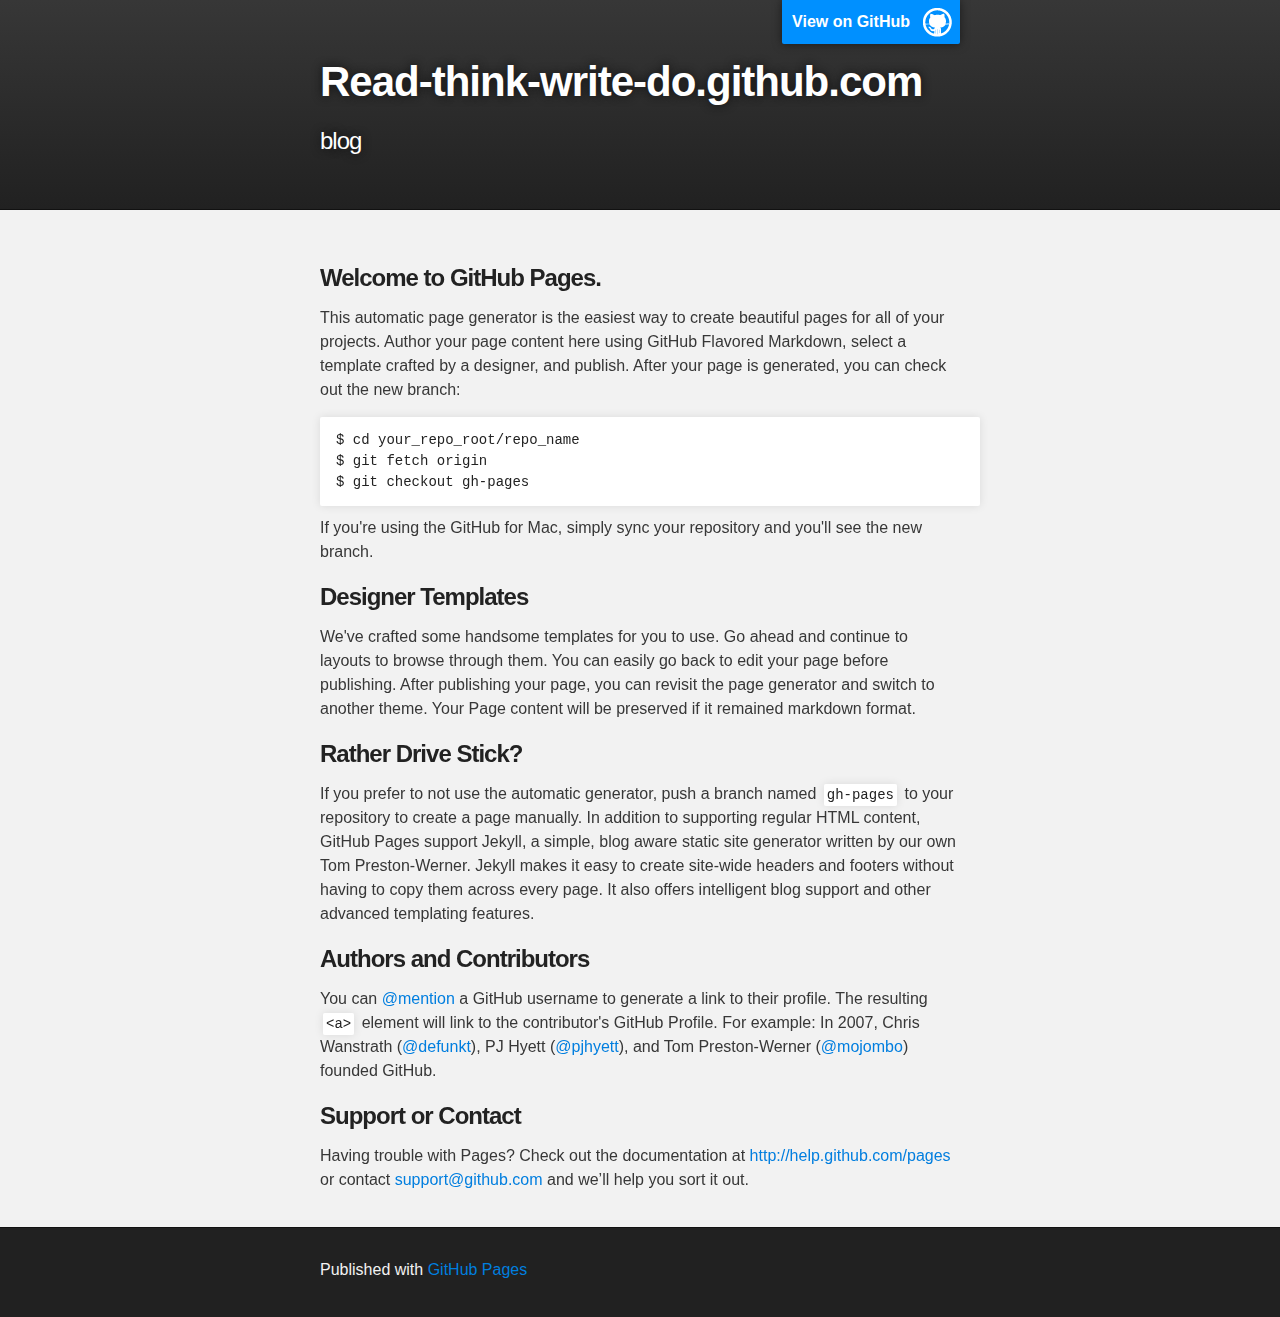
==== index.html @ 7142e806 "Replace master branch with page content via GitHub" ====
<!DOCTYPE html>
<html>

  <head>
    <meta charset='utf-8' />
    <meta http-equiv="X-UA-Compatible" content="chrome=1" />
    <meta name="description" content="Read-think-write-do.github.com : blog" />

    <link rel="stylesheet" type="text/css" media="screen" href="stylesheets/stylesheet.css">

    <title>Read-think-write-do.github.com</title>
  </head>

  <body>

    <!-- HEADER -->
    <div id="header_wrap" class="outer">
        <header class="inner">
          <a id="forkme_banner" href="https://github.com/read-think-write-do">View on GitHub</a>

          <h1 id="project_title">Read-think-write-do.github.com</h1>
          <h2 id="project_tagline">blog</h2>

        </header>
    </div>

    <!-- MAIN CONTENT -->
    <div id="main_content_wrap" class="outer">
      <section id="main_content" class="inner">
        <h3>Welcome to GitHub Pages.</h3>

<p>This automatic page generator is the easiest way to create beautiful pages for all of your projects. Author your page content here using GitHub Flavored Markdown, select a template crafted by a designer, and publish. After your page is generated, you can check out the new branch:</p>

<pre><code>$ cd your_repo_root/repo_name
$ git fetch origin
$ git checkout gh-pages
</code></pre>

<p>If you're using the GitHub for Mac, simply sync your repository and you'll see the new branch.</p>

<h3>Designer Templates</h3>

<p>We've crafted some handsome templates for you to use. Go ahead and continue to layouts to browse through them. You can easily go back to edit your page before publishing. After publishing your page, you can revisit the page generator and switch to another theme. Your Page content will be preserved if it remained markdown format.</p>

<h3>Rather Drive Stick?</h3>

<p>If you prefer to not use the automatic generator, push a branch named <code>gh-pages</code> to your repository to create a page manually. In addition to supporting regular HTML content, GitHub Pages support Jekyll, a simple, blog aware static site generator written by our own Tom Preston-Werner. Jekyll makes it easy to create site-wide headers and footers without having to copy them across every page. It also offers intelligent blog support and other advanced templating features.</p>

<h3>Authors and Contributors</h3>

<p>You can <a href="https://github.com/blog/821" class="user-mention">@mention</a> a GitHub username to generate a link to their profile. The resulting <code>&lt;a&gt;</code> element will link to the contributor's GitHub Profile. For example: In 2007, Chris Wanstrath (<a href="https://github.com/defunkt" class="user-mention">@defunkt</a>), PJ Hyett (<a href="https://github.com/pjhyett" class="user-mention">@pjhyett</a>), and Tom Preston-Werner (<a href="https://github.com/mojombo" class="user-mention">@mojombo</a>) founded GitHub.</p>

<h3>Support or Contact</h3>

<p>Having trouble with Pages? Check out the documentation at <a href="http://help.github.com/pages">http://help.github.com/pages</a> or contact <a href="mailto:support@github.com">support@github.com</a> and we’ll help you sort it out.</p>
      </section>
    </div>

    <!-- FOOTER  -->
    <div id="footer_wrap" class="outer">
      <footer class="inner">
        <p>Published with <a href="http://pages.github.com">GitHub Pages</a></p>
      </footer>
    </div>

    

  </body>
</html>
---- stylesheets/stylesheet.css ----
/*******************************************************************************
Slate Theme for Github Pages
by Jason Costello, @jsncostello
*******************************************************************************/

@import url(pygment_trac.css);

/*******************************************************************************
MeyerWeb Reset
*******************************************************************************/

html, body, div, span, applet, object, iframe,
h1, h2, h3, h4, h5, h6, p, blockquote, pre,
a, abbr, acronym, address, big, cite, code,
del, dfn, em, img, ins, kbd, q, s, samp,
small, strike, strong, sub, sup, tt, var,
b, u, i, center,
dl, dt, dd, ol, ul, li,
fieldset, form, label, legend,
table, caption, tbody, tfoot, thead, tr, th, td,
article, aside, canvas, details, embed,
figure, figcaption, footer, header, hgroup,
menu, nav, output, ruby, section, summary,
time, mark, audio, video {
  margin: 0;
  padding: 0;
  border: 0;
  font: inherit;
  vertical-align: baseline;
}

/* HTML5 display-role reset for older browsers */
article, aside, details, figcaption, figure,
footer, header, hgroup, menu, nav, section {
  display: block;
}

ol, ul {
  list-style: none;
}

blockquote, q {
}

table {
  border-collapse: collapse;
  border-spacing: 0;
}

a:focus {
  outline: none;
}

/*******************************************************************************
Theme Styles
*******************************************************************************/

body {
  box-sizing: border-box;
  color:#373737;
  background: #212121;
  font-size: 16px;
  font-family: 'Myriad Pro', Calibri, Helvetica, Arial, sans-serif;
  line-height: 1.5;
  -webkit-font-smoothing: antialiased;
}

h1, h2, h3, h4, h5, h6 {
  margin: 10px 0;
  font-weight: 700;
  color:#222222;
  font-family: 'Lucida Grande', 'Calibri', Helvetica, Arial, sans-serif;
  letter-spacing: -1px;
}

h1 {
  font-size: 36px;
  font-weight: 700;
}

h2 {
  padding-bottom: 10px;
  font-size: 32px;
  background: url('../images/bg_hr.png') repeat-x bottom;
}

h3 {
  font-size: 24px;
}

h4 {
  font-size: 21px;
}

h5 {
  font-size: 18px;
}

h6 {
  font-size: 16px;
}

p {
  margin: 10px 0 15px 0;
}

footer p {
  color: #f2f2f2;
}

a {
  text-decoration: none;
  color: #007edf;
  text-shadow: none;

  transition: color 0.5s ease;
  transition: text-shadow 0.5s ease;
  -webkit-transition: color 0.5s ease;
  -webkit-transition: text-shadow 0.5s ease;
  -moz-transition: color 0.5s ease;
  -moz-transition: text-shadow 0.5s ease;
  -o-transition: color 0.5s ease;
  -o-transition: text-shadow 0.5s ease;
  -ms-transition: color 0.5s ease;
  -ms-transition: text-shadow 0.5s ease;
}

#main_content a:hover {
  color: #0069ba;
  text-shadow: #0090ff 0px 0px 2px;
}

footer a:hover {
  color: #43adff;
  text-shadow: #0090ff 0px 0px 2px;
}

em {
  font-style: italic;
}

strong {
  font-weight: bold;
}

img {
  position: relative;
  margin: 0 auto;
  max-width: 739px;
  padding: 5px;
  margin: 10px 0 10px 0;
  border: 1px solid #ebebeb;

  box-shadow: 0 0 5px #ebebeb;
  -webkit-box-shadow: 0 0 5px #ebebeb;
  -moz-box-shadow: 0 0 5px #ebebeb;
  -o-box-shadow: 0 0 5px #ebebeb;
  -ms-box-shadow: 0 0 5px #ebebeb;
}

pre, code {
  width: 100%;
  color: #222;
  background-color: #fff;

  font-family: Monaco, "Bitstream Vera Sans Mono", "Lucida Console", Terminal, monospace;
  font-size: 14px;

  border-radius: 2px;
  -moz-border-radius: 2px;
  -webkit-border-radius: 2px;



}

pre {
  width: 100%;
  padding: 10px;
  box-shadow: 0 0 10px rgba(0,0,0,.1);
  overflow: auto;
}

code {
  padding: 3px;
  margin: 0 3px;
  box-shadow: 0 0 10px rgba(0,0,0,.1);
}

pre code {
  display: block;
  box-shadow: none;
}

blockquote {
  color: #666;
  margin-bottom: 20px;
  padding: 0 0 0 20px;
  border-left: 3px solid #bbb;
}

ul, ol, dl {
  margin-bottom: 15px
}

ul li {
  list-style: inside;
  padding-left: 20px;
}

ol li {
  list-style: decimal inside;
  padding-left: 20px;
}

dl dt {
  font-weight: bold;
}

dl dd {
  padding-left: 20px;
  font-style: italic;
}

dl p {
  padding-left: 20px;
  font-style: italic;
}

hr {
  height: 1px;
  margin-bottom: 5px;
  border: none;
  background: url('../images/bg_hr.png') repeat-x center;
}

table {
  border: 1px solid #373737;
  margin-bottom: 20px;
  text-align: left;
 }

th {
  font-family: 'Lucida Grande', 'Helvetica Neue', Helvetica, Arial, sans-serif;
  padding: 10px;
  background: #373737;
  color: #fff;
 }

td {
  padding: 10px;
  border: 1px solid #373737;
 }

form {
  background: #f2f2f2;
  padding: 20px;
}

img {
  width: 100%;
  max-width: 100%;
}

/*******************************************************************************
Full-Width Styles
*******************************************************************************/

.outer {
  width: 100%;
}

.inner {
  position: relative;
  max-width: 640px;
  padding: 20px 10px;
  margin: 0 auto;
}

#forkme_banner {
  display: block;
  position: absolute;
  top:0;
  right: 10px;
  z-index: 10;
  padding: 10px 50px 10px 10px;
  color: #fff;
  background: url('../images/blacktocat.png') #0090ff no-repeat 95% 50%;
  font-weight: 700;
  box-shadow: 0 0 10px rgba(0,0,0,.5);
  border-bottom-left-radius: 2px;
  border-bottom-right-radius: 2px;
}

#header_wrap {
  background: #212121;
  background: -moz-linear-gradient(top, #373737, #212121);
  background: -webkit-linear-gradient(top, #373737, #212121);
  background: -ms-linear-gradient(top, #373737, #212121);
  background: -o-linear-gradient(top, #373737, #212121);
  background: linear-gradient(top, #373737, #212121);
}

#header_wrap .inner {
  padding: 50px 10px 30px 10px;
}

#project_title {
  margin: 0;
  color: #fff;
  font-size: 42px;
  font-weight: 700;
  text-shadow: #111 0px 0px 10px;
}

#project_tagline {
  color: #fff;
  font-size: 24px;
  font-weight: 300;
  background: none;
  text-shadow: #111 0px 0px 10px;
}

#downloads {
  position: absolute;
  width: 210px;
  z-index: 10;
  bottom: -40px;
  right: 0;
  height: 70px;
  background: url('../images/icon_download.png') no-repeat 0% 90%;
}

.zip_download_link {
  display: block;
  float: right;
  width: 90px;
  height:70px;
  text-indent: -5000px;
  overflow: hidden;
  background: url(../images/sprite_download.png) no-repeat bottom left;
}

.tar_download_link {
  display: block;
  float: right;
  width: 90px;
  height:70px;
  text-indent: -5000px;
  overflow: hidden;
  background: url(../images/sprite_download.png) no-repeat bottom right;
  margin-left: 10px;
}

.zip_download_link:hover {
  background: url(../images/sprite_download.png) no-repeat top left;
}

.tar_download_link:hover {
  background: url(../images/sprite_download.png) no-repeat top right;
}

#main_content_wrap {
  background: #f2f2f2;
  border-top: 1px solid #111;
  border-bottom: 1px solid #111;
}

#main_content {
  padding-top: 40px;
}

#footer_wrap {
  background: #212121;
}



/*******************************************************************************
Small Device Styles
*******************************************************************************/

@media screen and (max-width: 480px) {
  body {
    font-size:14px;
  }

  #downloads {
    display: none;
  }

  .inner {
    min-width: 320px;
    max-width: 480px;
  }

  #project_title {
  font-size: 32px;
  }

  h1 {
    font-size: 28px;
  }

  h2 {
    font-size: 24px;
  }

  h3 {
    font-size: 21px;
  }

  h4 {
    font-size: 18px;
  }

  h5 {
    font-size: 14px;
  }

  h6 {
    font-size: 12px;
  }

  code, pre {
    min-width: 320px;
    max-width: 480px;
    font-size: 11px;
  }

}
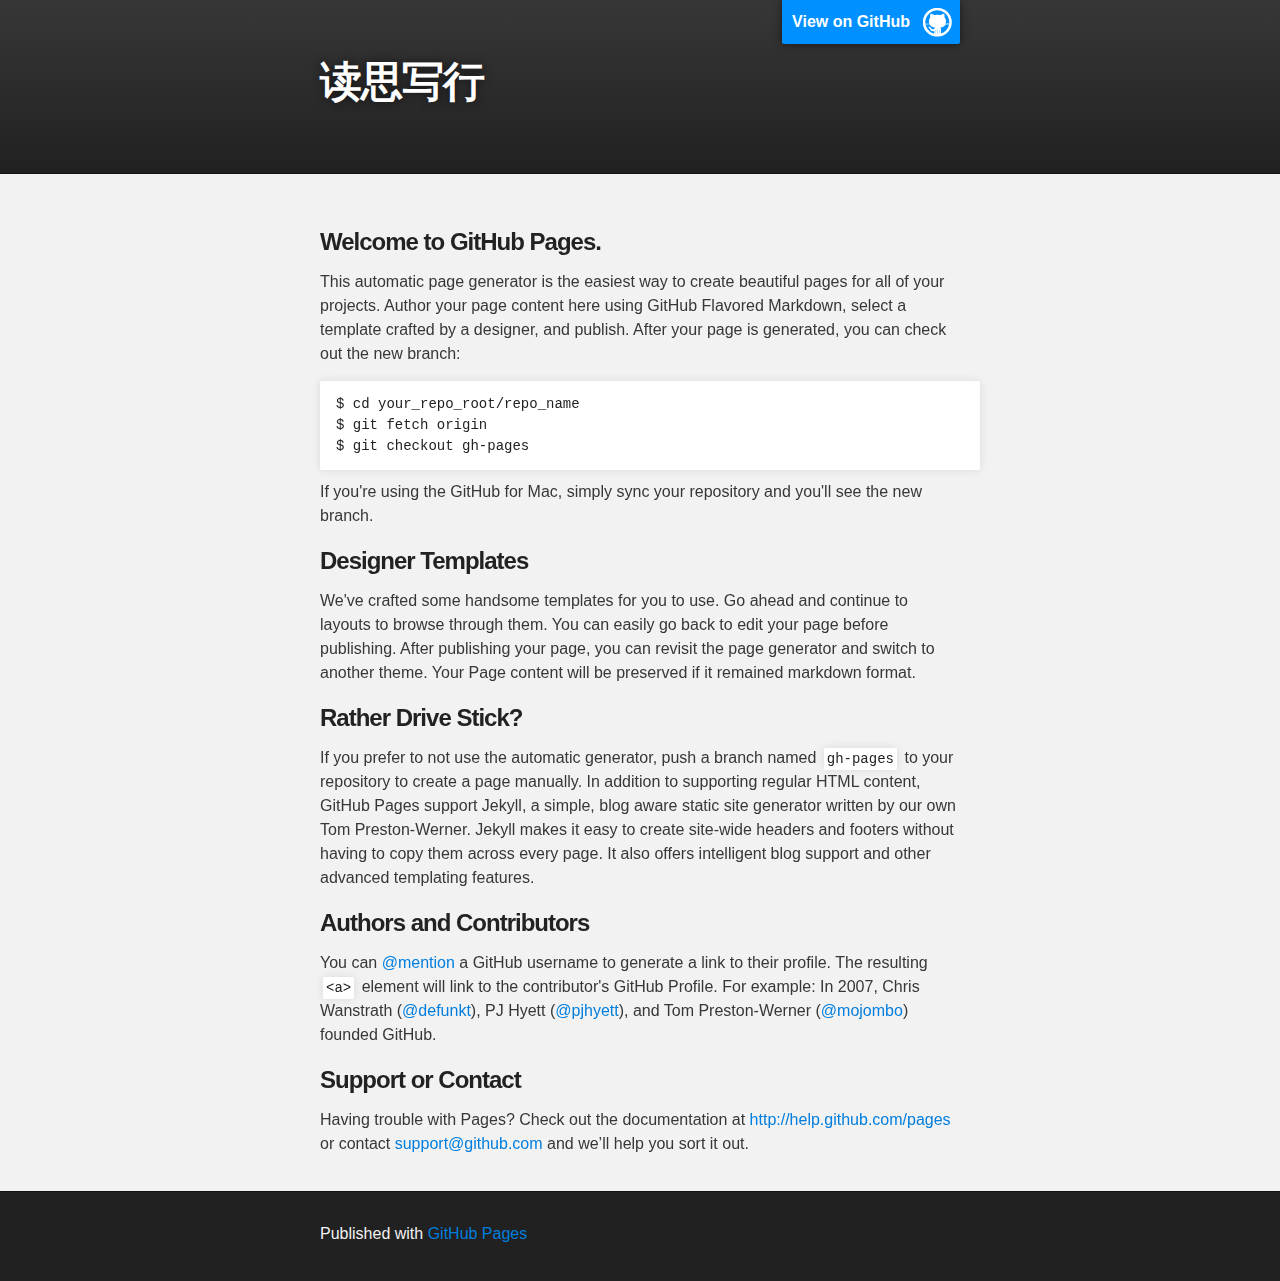
==== commit 3a9ed358: "change index" ====
--- a/index.html
+++ b/index.html
@@ -8,7 +8,7 @@
 
     <link rel="stylesheet" type="text/css" media="screen" href="stylesheets/stylesheet.css">
 
-    <title>Read-think-write-do.github.com</title>
+    <title>读思写行</title>
   </head>
 
   <body>
@@ -18,8 +18,8 @@
         <header class="inner">
           <a id="forkme_banner" href="https://github.com/read-think-write-do">View on GitHub</a>
 
-          <h1 id="project_title">Read-think-write-do.github.com</h1>
-          <h2 id="project_tagline">blog</h2>
+          <h1 id="project_title">读思写行</h1>
+          <h2 id="project_tagline"></h2>
 
         </header>
     </div>
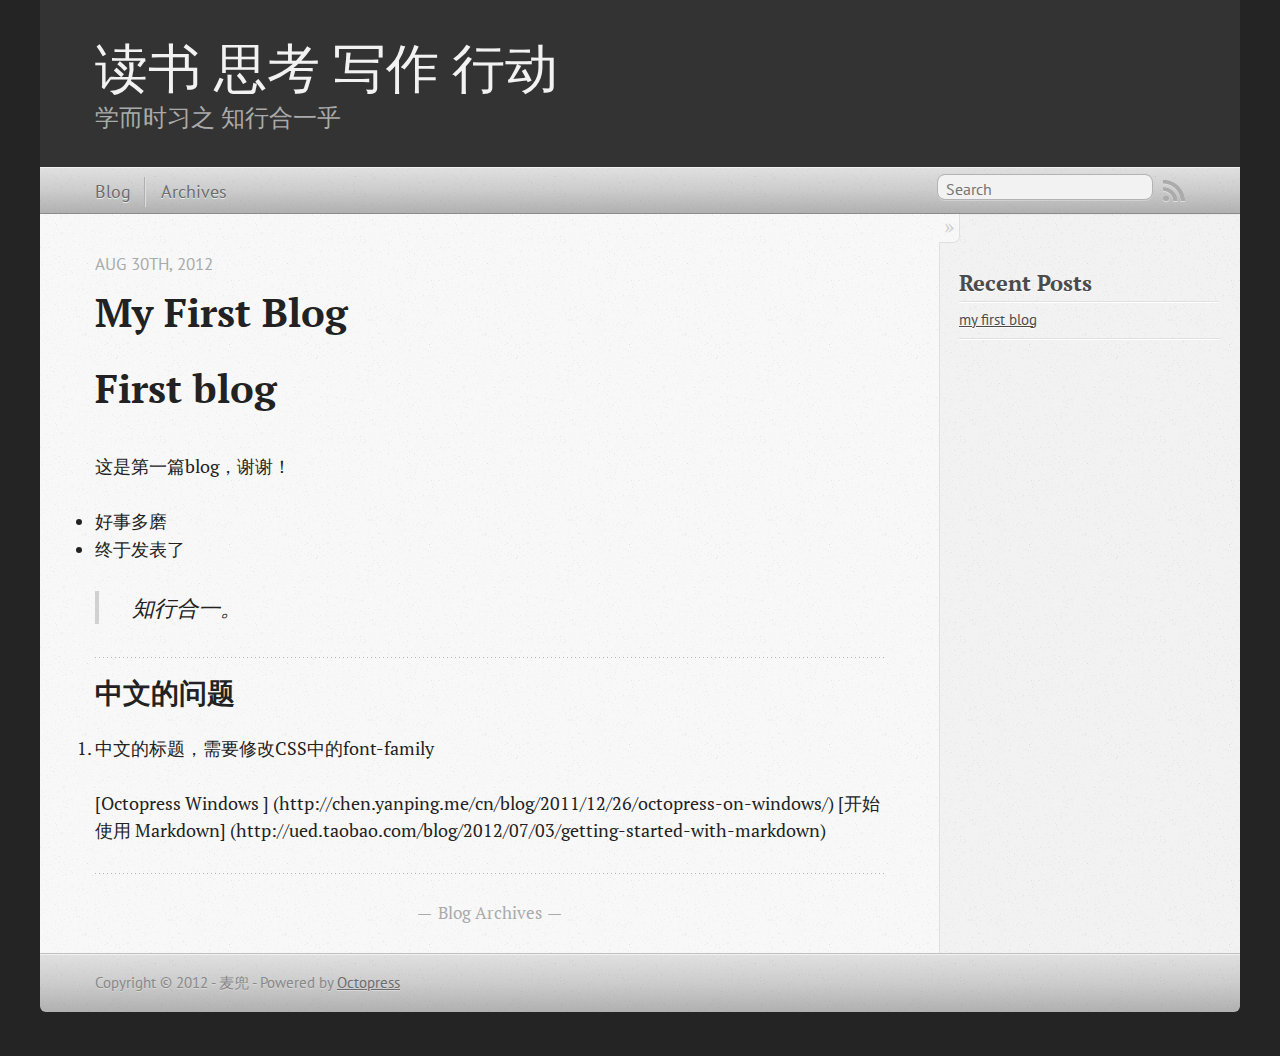
==== commit 2caef7cf: "merge" ====
--- a/index.html
+++ b/index.html
@@ -1,69 +1,195 @@
 <!DOCTYPE html>
-<html>
+<!--[if IEMobile 7 ]><html class="no-js iem7"><![endif]-->
+<!--[if lt IE 9]><html class="no-js lte-ie8"><![endif]-->
+<!--[if (gt IE 8)|(gt IEMobile 7)|!(IEMobile)|!(IE)]><!--><html class="no-js" lang="en"><!--<![endif]-->
+<head>
+  <meta charset="utf-8">
+  <title>读书 思考 写作 行动</title>
+  <meta name="author" content="麦兜">
 
-  <head>
-    <meta charset='utf-8' />
-    <meta http-equiv="X-UA-Compatible" content="chrome=1" />
-    <meta name="description" content="Read-think-write-do.github.com : blog" />
+  
+  <meta name="description" content="First blog 这是第一篇blog，谢谢！ 好事多磨
+终于发表了 知行合一。 中文的问题 中文的标题，需要修改CSS中的font-family [Octopress Windows ] (http://chen.yanping.me/cn/blog/2011/12/26/octopress- &hellip;">
+  
 
-    <link rel="stylesheet" type="text/css" media="screen" href="stylesheets/stylesheet.css">
+  <!-- http://t.co/dKP3o1e -->
+  <meta name="HandheldFriendly" content="True">
+  <meta name="MobileOptimized" content="320">
+  <meta name="viewport" content="width=device-width, initial-scale=1">
 
-    <title>读思写行</title>
-  </head>
+  
+  <link rel="canonical" href="http://read-think-write-do.github.com/">
+  <link href="/favicon.png" rel="icon">
+  <link href="/stylesheets/screen.css" media="screen, projection" rel="stylesheet" type="text/css">
+  <script src="/javascripts/modernizr-2.0.js"></script>
+  <script src="/javascripts/ender.js"></script>
+  <script src="/javascripts/octopress.js" type="text/javascript"></script>
+  <link href="/atom.xml" rel="alternate" title="读书 思考 写作 行动" type="application/atom+xml">
+  <!--Fonts from Google"s Web font directory at http://google.com/webfonts -->
+<link href="http://fonts.googleapis.com/css?family=PT+Serif:regular,italic,bold,bolditalic" rel="stylesheet" type="text/css">
+<link href="http://fonts.googleapis.com/css?family=PT+Sans:regular,italic,bold,bolditalic" rel="stylesheet" type="text/css">
 
-  <body>
+  
 
-    <!-- HEADER -->
-    <div id="header_wrap" class="outer">
-        <header class="inner">
-          <a id="forkme_banner" href="https://github.com/read-think-write-do">View on GitHub</a>
+</head>
 
-          <h1 id="project_title">读思写行</h1>
-          <h2 id="project_tagline"></h2>
+<body   >
+  <header role="banner"><hgroup>
+  <h1><a href="/">读书 思考 写作 行动</a></h1>
+  
+    <h2>学而时习之 知行合一乎</h2>
+  
+</hgroup>
 
-        </header>
+</header>
+  <nav role="navigation"><ul class="subscription" data-subscription="rss">
+  <li><a href="/atom.xml" rel="subscribe-rss" title="subscribe via RSS">RSS</a></li>
+  
+</ul>
+  
+<form action="http://google.com/search" method="get">
+  <fieldset role="search">
+    <input type="hidden" name="q" value="site:read-think-write-do.github.com" />
+    <input class="search" type="text" name="q" results="0" placeholder="Search"/>
+  </fieldset>
+</form>
+  
+<ul class="main-navigation">
+  <li><a href="/">Blog</a></li>
+  <li><a href="/blog/archives">Archives</a></li>
+</ul>
+
+</nav>
+  <div id="main">
+    <div id="content">
+      <div class="blog-index">
+  
+  
+  
+    <article>
+      
+  <header>
+    
+      <h1 class="entry-title"><a href="/blog/2012/08/30/my-first-blog/">My First Blog</a></h1>
+    
+    
+      <p class="meta">
+        
+
+
+
+
+
+
+
+
+  
+
+
+<time datetime="2012-08-30T14:18:00+08:00" pubdate data-updated="true">Aug 30<span>th</span>, 2012</time>
+        
+      </p>
+    
+  </header>
+
+
+  <div class="entry-content"><h1>First blog</h1>
+
+<p>这是第一篇blog，谢谢！</p>
+
+<ul>
+<li>好事多磨</li>
+<li>终于发表了</li>
+</ul>
+
+
+<blockquote><p>知行合一。</p></blockquote>
+
+<h2>中文的问题</h2>
+
+<ol>
+<li>中文的标题，需要修改CSS中的font-family</li>
+</ol>
+
+
+<p>[Octopress Windows ] (http://chen.yanping.me/cn/blog/2011/12/26/octopress-on-windows/)
+[开始使用 Markdown] (http://ued.taobao.com/blog/2012/07/03/getting-started-with-markdown)</p>
+</div>
+  
+  
+
+
+    </article>
+  
+  <div class="pagination">
+    
+    <a href="/blog/archives">Blog Archives</a>
+    
+  </div>
+</div>
+<aside class="sidebar">
+  
+    <section>
+  <h1>Recent Posts</h1>
+  <ul id="recent_posts">
+    
+      <li class="post">
+        <a href="/blog/2012/08/30/my-first-blog/">my first blog</a>
+      </li>
+    
+  </ul>
+</section>
+
+
+
+
+
+
+  
+</aside>
+
     </div>
+  </div>
+  <footer role="contentinfo"><p>
+  Copyright &copy; 2012 - 麦兜 -
+  <span class="credit">Powered by <a href="http://octopress.org">Octopress</a></span>
+</p>
 
-    <!-- MAIN CONTENT -->
-    <div id="main_content_wrap" class="outer">
-      <section id="main_content" class="inner">
-        <h3>Welcome to GitHub Pages.</h3>
+</footer>
+  
 
-<p>This automatic page generator is the easiest way to create beautiful pages for all of your projects. Author your page content here using GitHub Flavored Markdown, select a template crafted by a designer, and publish. After your page is generated, you can check out the new branch:</p>
+<script type="text/javascript">
+      var disqus_shortname = 'readthinkwritedo';
+      
+        
+        var disqus_script = 'count.js';
+      
+    (function () {
+      var dsq = document.createElement('script'); dsq.type = 'text/javascript'; dsq.async = true;
+      dsq.src = 'http://' + disqus_shortname + '.disqus.com/' + disqus_script;
+      (document.getElementsByTagName('head')[0] || document.getElementsByTagName('body')[0]).appendChild(dsq);
+    }());
+</script>
 
-<pre><code>$ cd your_repo_root/repo_name
-$ git fetch origin
-$ git checkout gh-pages
-</code></pre>
 
-<p>If you're using the GitHub for Mac, simply sync your repository and you'll see the new branch.</p>
 
-<h3>Designer Templates</h3>
 
-<p>We've crafted some handsome templates for you to use. Go ahead and continue to layouts to browse through them. You can easily go back to edit your page before publishing. After publishing your page, you can revisit the page generator and switch to another theme. Your Page content will be preserved if it remained markdown format.</p>
 
-<h3>Rather Drive Stick?</h3>
 
-<p>If you prefer to not use the automatic generator, push a branch named <code>gh-pages</code> to your repository to create a page manually. In addition to supporting regular HTML content, GitHub Pages support Jekyll, a simple, blog aware static site generator written by our own Tom Preston-Werner. Jekyll makes it easy to create site-wide headers and footers without having to copy them across every page. It also offers intelligent blog support and other advanced templating features.</p>
 
-<h3>Authors and Contributors</h3>
+  <script type="text/javascript">
+    (function(){
+      var twitterWidgets = document.createElement('script');
+      twitterWidgets.type = 'text/javascript';
+      twitterWidgets.async = true;
+      twitterWidgets.src = 'http://platform.twitter.com/widgets.js';
+      document.getElementsByTagName('head')[0].appendChild(twitterWidgets);
+    })();
+  </script>
 
-<p>You can <a href="https://github.com/blog/821" class="user-mention">@mention</a> a GitHub username to generate a link to their profile. The resulting <code>&lt;a&gt;</code> element will link to the contributor's GitHub Profile. For example: In 2007, Chris Wanstrath (<a href="https://github.com/defunkt" class="user-mention">@defunkt</a>), PJ Hyett (<a href="https://github.com/pjhyett" class="user-mention">@pjhyett</a>), and Tom Preston-Werner (<a href="https://github.com/mojombo" class="user-mention">@mojombo</a>) founded GitHub.</p>
 
-<h3>Support or Contact</h3>
 
-<p>Having trouble with Pages? Check out the documentation at <a href="http://help.github.com/pages">http://help.github.com/pages</a> or contact <a href="mailto:support@github.com">support@github.com</a> and we’ll help you sort it out.</p>
-      </section>
-    </div>
 
-    <!-- FOOTER  -->
-    <div id="footer_wrap" class="outer">
-      <footer class="inner">
-        <p>Published with <a href="http://pages.github.com">GitHub Pages</a></p>
-      </footer>
-    </div>
 
-    
-
-  </body>
+</body>
 </html>
--- a/stylesheets/screen.css
+++ b/stylesheets/screen.css
@@ -0,0 +1 @@
+html,body,div,span,applet,object,iframe,h1,h2,h3,h4,h5,h6,p,blockquote,pre,a,abbr,acronym,address,big,cite,code,del,dfn,em,img,ins,kbd,q,s,samp,small,strike,strong,sub,sup,tt,var,b,u,i,center,dl,dt,dd,ol,ul,li,fieldset,form,label,legend,table,caption,tbody,tfoot,thead,tr,th,td,article,aside,canvas,details,embed,figure,figcaption,footer,header,hgroup,menu,nav,output,ruby,section,summary,time,mark,audio,video{margin:0;padding:0;border:0;font:inherit;font-size:100%;vertical-align:baseline}html{line-height:1}ol,ul{list-style:none}table{border-collapse:collapse;border-spacing:0}caption,th,td{text-align:left;font-weight:normal;vertical-align:middle}q,blockquote{quotes:none}q:before,q:after,blockquote:before,blockquote:after{content:"";content:none}a img{border:none}article,aside,details,figcaption,figure,footer,header,hgroup,menu,nav,section,summary{display:block}article,aside,details,figcaption,figure,footer,header,hgroup,menu,nav,section,summary{display:block}a{color:#1863a1}a:visited{color:#751590}a:focus{color:#0181eb}a:hover{color:#0181eb}a:active{color:#01579f}aside.sidebar a{color:#1863a1}aside.sidebar a:focus{color:#0181eb}aside.sidebar a:hover{color:#0181eb}aside.sidebar a:active{color:#01579f}a{-webkit-transition:color 0.3s;-moz-transition:color 0.3s;-o-transition:color 0.3s;transition:color 0.3s}html{background:#252525 url('/images/line-tile.png?1346306775') top left}body>div{background:#f2f2f2 url('/images/noise.png?1346306775') top left;border-bottom:1px solid #bfbfbf}body>div>div{background:#f8f8f8 url('/images/noise.png?1346306775') top left;border-right:1px solid #e0e0e0}.heading,body>header h1,h1,h2,h3,h4,h5,h6{font-family:"PT Serif","Georgia","Helvetica Neue",Arial,sans-serif}.sans,body>header h2,article header p.meta,article>footer,#content .blog-index footer,html .gist .gist-file .gist-meta,#blog-archives a.category,#blog-archives time,aside.sidebar section,body>footer{font-family:"PT Sans","Helvetica Neue",Arial,sans-serif}.serif,body,#content .blog-index a[rel=full-article]{font-family:"PT Serif",Georgia,Times,"Times New Roman",serif}.mono,pre,code,tt,p code,li code{font-family:Menlo,Monaco,"Andale Mono","lucida console","Courier New",monospace}body>header h1{font-size:2.2em;font-family:"PT Serif","Georgia","Helvetica Neue",Arial,sans-serif;font-weight:normal;line-height:1.2em;margin-bottom:0.6667em}body>header h2{font-family:"PT Serif","Georgia","Helvetica Neue",Arial,sans-serif}body{line-height:1.5em;color:#222}h1{font-size:2.2em;line-height:1.2em}@media only screen and (min-width: 992px){body{font-size:1.15em}h1{font-size:2.6em;line-height:1.2em}}h1,h2,h3,h4,h5,h6{text-rendering:optimizelegibility;margin-bottom:1em;font-weight:bold}h2,section h1{font-size:1.5em}h3,section h2,section section h1{font-size:1.3em}h4,section h3,section section h2,section section section h1{font-size:1em}h5,section h4,section section h3{font-size:.9em}h6,section h5,section section h4,section section section h3{font-size:.8em}p,blockquote,ul,ol{margin-bottom:1.5em}ul{list-style-type:disc}ul ul{list-style-type:circle;margin-bottom:0px}ul ul ul{list-style-type:square;margin-bottom:0px}ol{list-style-type:decimal}ol ol{list-style-type:lower-alpha;margin-bottom:0px}ol ol ol{list-style-type:lower-roman;margin-bottom:0px}ul,ul ul,ul ol,ol,ol ul,ol ol{margin-left:1.3em}strong{font-weight:bold}em{font-style:italic}sup,sub{font-size:0.8em;position:relative;display:inline-block}sup{top:-0.5em}sub{bottom:-0.5em}q{font-style:italic}q:before{content:"\201C"}q:after{content:"\201D"}em,dfn{font-style:italic}strong,dfn{font-weight:bold}del,s{text-decoration:line-through}abbr,acronym{border-bottom:1px dotted;cursor:help}sub,sup{line-height:0}hr{margin-bottom:0.2em}small{font-size:.8em}big{font-size:1.2em}blockquote{font-style:italic;position:relative;font-size:1.2em;line-height:1.5em;padding-left:1em;border-left:4px solid rgba(170,170,170,0.5)}blockquote cite{font-style:italic}blockquote cite a{color:#aaa !important;word-wrap:break-word}blockquote cite:before{content:'\2014';padding-right:.3em;padding-left:.3em;color:#aaa}@media only screen and (min-width: 992px){blockquote{padding-left:1.5em;border-left-width:4px}}.pullquote-right:before,.pullquote-left:before{padding:0;border:none;content:attr(data-pullquote);float:right;width:45%;margin:.5em 0 1em 1.5em;position:relative;top:7px;font-size:1.4em;line-height:1.45em}.pullquote-left:before{float:left;margin:.5em 1.5em 1em 0}.force-wrap,article a,aside.sidebar a{white-space:-moz-pre-wrap;white-space:-pre-wrap;white-space:-o-pre-wrap;white-space:pre-wrap;word-wrap:break-word}.group,body>header,body>nav,body>footer,body #content>article,body #content>div>article,body #content>div>section,body div.pagination,aside.sidebar,#main,#content,.sidebar{*zoom:1}.group:after,body>header:after,body>nav:after,body>footer:after,body #content>article:after,body #content>div>article:after,body #content>div>section:after,body div.pagination:after,#main:after,#content:after,.sidebar:after{content:"";display:table;clear:both}body{-webkit-text-size-adjust:none;max-width:1200px;position:relative;margin:0 auto}body>header,body>nav,body>footer,body #content>article,body #content>div>article,body #content>div>section{padding-left:18px;padding-right:18px}@media only screen and (min-width: 480px){body>header,body>nav,body>footer,body #content>article,body #content>div>article,body #content>div>section{padding-left:25px;padding-right:25px}}@media only screen and (min-width: 768px){body>header,body>nav,body>footer,body #content>article,body #content>div>article,body #content>div>section{padding-left:35px;padding-right:35px}}@media only screen and (min-width: 992px){body>header,body>nav,body>footer,body #content>article,body #content>div>article,body #content>div>section{padding-left:55px;padding-right:55px}}body div.pagination{margin-left:18px;margin-right:18px}@media only screen and (min-width: 480px){body div.pagination{margin-left:25px;margin-right:25px}}@media only screen and (min-width: 768px){body div.pagination{margin-left:35px;margin-right:35px}}@media only screen and (min-width: 992px){body div.pagination{margin-left:55px;margin-right:55px}}body>header{font-size:1em;padding-top:1.5em;padding-bottom:1.5em}#content{overflow:hidden}#content>div,#content>article{width:100%}aside.sidebar{float:none;padding:0 18px 1px;background-color:#f7f7f7;border-top:1px solid #e0e0e0}.flex-content,article img,article video,article .flash-video,aside.sidebar img{max-width:100%;height:auto}.basic-alignment.left,article img.left,article video.left,article .left.flash-video,aside.sidebar img.left{float:left;margin-right:1.5em}.basic-alignment.right,article img.right,article video.right,article .right.flash-video,aside.sidebar img.right{float:right;margin-left:1.5em}.basic-alignment.center,article img.center,article video.center,article .center.flash-video,aside.sidebar img.center{display:block;margin:0 auto 1.5em}.basic-alignment.left,article img.left,article video.left,article .left.flash-video,aside.sidebar img.left,.basic-alignment.right,article img.right,article video.right,article .right.flash-video,aside.sidebar img.right{margin-bottom:.8em}.toggle-sidebar,.no-sidebar .toggle-sidebar{display:none}@media only screen and (min-width: 750px){body.sidebar-footer aside.sidebar{float:none;width:auto;clear:left;margin:0;padding:0 35px 1px;background-color:#f7f7f7;border-top:1px solid #eaeaea}body.sidebar-footer aside.sidebar section.odd,body.sidebar-footer aside.sidebar section.even{float:left;width:48%}body.sidebar-footer aside.sidebar section.odd{margin-left:0}body.sidebar-footer aside.sidebar section.even{margin-left:4%}body.sidebar-footer aside.sidebar.thirds section{width:30%;margin-left:5%}body.sidebar-footer aside.sidebar.thirds section.first{margin-left:0;clear:both}}body.sidebar-footer #content{margin-right:0px}body.sidebar-footer .toggle-sidebar{display:none}@media only screen and (min-width: 550px){body>header{font-size:1em}}@media only screen and (min-width: 750px){aside.sidebar{float:none;width:auto;clear:left;margin:0;padding:0 35px 1px;background-color:#f7f7f7;border-top:1px solid #eaeaea}aside.sidebar section.odd,aside.sidebar section.even{float:left;width:48%}aside.sidebar section.odd{margin-left:0}aside.sidebar section.even{margin-left:4%}aside.sidebar.thirds section{width:30%;margin-left:5%}aside.sidebar.thirds section.first{margin-left:0;clear:both}}@media only screen and (min-width: 768px){body{-webkit-text-size-adjust:auto}body>header{font-size:1.2em}#main{padding:0;margin:0 auto}#content{overflow:visible;margin-right:240px;position:relative}.no-sidebar #content{margin-right:0;border-right:0}.collapse-sidebar #content{margin-right:20px}#content>div,#content>article{padding-top:17.5px;padding-bottom:17.5px;float:left}aside.sidebar{width:210px;padding:0 15px 15px;background:none;clear:none;float:left;margin:0 -100% 0 0}aside.sidebar section{width:auto;margin-left:0}aside.sidebar section.odd,aside.sidebar section.even{float:none;width:auto;margin-left:0}.collapse-sidebar aside.sidebar{float:none;width:auto;clear:left;margin:0;padding:0 35px 1px;background-color:#f7f7f7;border-top:1px solid #eaeaea}.collapse-sidebar aside.sidebar section.odd,.collapse-sidebar aside.sidebar section.even{float:left;width:48%}.collapse-sidebar aside.sidebar section.odd{margin-left:0}.collapse-sidebar aside.sidebar section.even{margin-left:4%}.collapse-sidebar aside.sidebar.thirds section{width:30%;margin-left:5%}.collapse-sidebar aside.sidebar.thirds section.first{margin-left:0;clear:both}}@media only screen and (min-width: 992px){body>header{font-size:1.3em}#content{margin-right:300px}#content>div,#content>article{padding-top:27.5px;padding-bottom:27.5px}aside.sidebar{width:260px;padding:1.2em 20px 20px}.collapse-sidebar aside.sidebar{padding-left:55px;padding-right:55px}}@media only screen and (min-width: 768px){ul,ol{margin-left:0}}body>header{background:#333}body>header h1{display:inline-block;margin:0}body>header h1 a,body>header h1 a:visited,body>header h1 a:hover{color:#f2f2f2;text-decoration:none}body>header h2{margin:.2em 0 0;font-size:1em;color:#aaa;font-weight:normal}body>nav{position:relative;background-color:#ccc;background:url('/images/noise.png?1346306775'),-webkit-gradient(linear, 50% 0%, 50% 100%, color-stop(0%, #e0e0e0), color-stop(50%, #cccccc), color-stop(100%, #b0b0b0));background:url('/images/noise.png?1346306775'),-webkit-linear-gradient(#e0e0e0,#cccccc,#b0b0b0);background:url('/images/noise.png?1346306775'),-moz-linear-gradient(#e0e0e0,#cccccc,#b0b0b0);background:url('/images/noise.png?1346306775'),-o-linear-gradient(#e0e0e0,#cccccc,#b0b0b0);background:url('/images/noise.png?1346306775'),linear-gradient(#e0e0e0,#cccccc,#b0b0b0);border-top:1px solid #f2f2f2;border-bottom:1px solid #8c8c8c;padding-top:.35em;padding-bottom:.35em}body>nav form{-webkit-background-clip:padding;-moz-background-clip:padding;background-clip:padding-box;margin:0;padding:0}body>nav form .search{padding:.3em .5em 0;font-size:.85em;font-family:"PT Sans","Helvetica Neue",Arial,sans-serif;line-height:1.1em;width:95%;-webkit-border-radius:0.5em;-moz-border-radius:0.5em;-ms-border-radius:0.5em;-o-border-radius:0.5em;border-radius:0.5em;-webkit-background-clip:padding;-moz-background-clip:padding;background-clip:padding-box;-webkit-box-shadow:#d1d1d1 0 1px;-moz-box-shadow:#d1d1d1 0 1px;box-shadow:#d1d1d1 0 1px;background-color:#f2f2f2;border:1px solid #b3b3b3;color:#888}body>nav form .search:focus{color:#444;border-color:#80b1df;-webkit-box-shadow:#80b1df 0 0 4px,#80b1df 0 0 3px inset;-moz-box-shadow:#80b1df 0 0 4px,#80b1df 0 0 3px inset;box-shadow:#80b1df 0 0 4px,#80b1df 0 0 3px inset;background-color:#fff;outline:none}body>nav fieldset[role=search]{float:right;width:48%}body>nav fieldset.mobile-nav{float:left;width:48%}body>nav fieldset.mobile-nav select{width:100%;font-size:.8em;border:1px solid #888}body>nav ul{display:none}@media only screen and (min-width: 550px){body>nav{font-size:.9em}body>nav ul{margin:0;padding:0;border:0;overflow:hidden;*zoom:1;float:left;display:block;padding-top:.15em}body>nav ul li{list-style-image:none;list-style-type:none;margin-left:0;white-space:nowrap;display:inline;float:left;padding-left:0;padding-right:0}body>nav ul li:first-child,body>nav ul li.first{padding-left:0}body>nav ul li:last-child{padding-right:0}body>nav ul li.last{padding-right:0}body>nav ul.subscription{margin-left:.8em;float:right}body>nav ul.subscription li:last-child a{padding-right:0}body>nav ul li{margin:0}body>nav a{color:#6b6b6b;font-family:"PT Sans","Helvetica Neue",Arial,sans-serif;text-shadow:#ebebeb 0 1px;float:left;text-decoration:none;font-size:1.1em;padding:.1em 0;line-height:1.5em}body>nav a:visited{color:#6b6b6b}body>nav a:hover{color:#2b2b2b}body>nav li+li{border-left:1px solid #b0b0b0;margin-left:.8em}body>nav li+li a{padding-left:.8em;border-left:1px solid #dedede}body>nav form{float:right;text-align:left;padding-left:.8em;width:175px}body>nav form .search{width:93%;font-size:.95em;line-height:1.2em}body>nav ul[data-subscription$=email]+form{width:97px}body>nav ul[data-subscription$=email]+form .search{width:91%}body>nav fieldset.mobile-nav{display:none}body>nav fieldset[role=search]{width:99%}}@media only screen and (min-width: 992px){body>nav form{width:215px}body>nav ul[data-subscription$=email]+form{width:147px}}.no-placeholder body>nav .search{background:#f2f2f2 url('/images/search.png?1346306775') 0.3em 0.25em no-repeat;text-indent:1.3em}@media only screen and (min-width: 550px){.maskImage body>nav ul[data-subscription$=email]+form{width:123px}}@media only screen and (min-width: 992px){.maskImage body>nav ul[data-subscription$=email]+form{width:173px}}.maskImage ul.subscription{position:relative;top:.2em}.maskImage ul.subscription li,.maskImage ul.subscription a{border:0;padding:0}.maskImage a[rel=subscribe-rss]{position:relative;top:0px;text-indent:-999999em;background-color:#dedede;border:0;padding:0}.maskImage a[rel=subscribe-rss],.maskImage a[rel=subscribe-rss]:after{-webkit-mask-image:url('/images/rss.png?1346306775');-moz-mask-image:url('/images/rss.png?1346306775');-ms-mask-image:url('/images/rss.png?1346306775');-o-mask-image:url('/images/rss.png?1346306775');mask-image:url('/images/rss.png?1346306775');-webkit-mask-repeat:no-repeat;-moz-mask-repeat:no-repeat;-ms-mask-repeat:no-repeat;-o-mask-repeat:no-repeat;mask-repeat:no-repeat;width:22px;height:22px}.maskImage a[rel=subscribe-rss]:after{content:"";position:absolute;top:-1px;left:0;background-color:#ababab}.maskImage a[rel=subscribe-rss]:hover:after{background-color:#9e9e9e}.maskImage a[rel=subscribe-email]{position:relative;top:0px;text-indent:-999999em;background-color:#dedede;border:0;padding:0}.maskImage a[rel=subscribe-email],.maskImage a[rel=subscribe-email]:after{-webkit-mask-image:url('/images/email.png?1346306775');-moz-mask-image:url('/images/email.png?1346306775');-ms-mask-image:url('/images/email.png?1346306775');-o-mask-image:url('/images/email.png?1346306775');mask-image:url('/images/email.png?1346306775');-webkit-mask-repeat:no-repeat;-moz-mask-repeat:no-repeat;-ms-mask-repeat:no-repeat;-o-mask-repeat:no-repeat;mask-repeat:no-repeat;width:28px;height:22px}.maskImage a[rel=subscribe-email]:after{content:"";position:absolute;top:-1px;left:0;background-color:#ababab}.maskImage a[rel=subscribe-email]:hover:after{background-color:#9e9e9e}article{padding-top:1em}article header{position:relative;padding-top:2em;padding-bottom:1em;margin-bottom:1em;background:url('[data-uri]') bottom left repeat-x}article header h1{margin:0}article header h1 a{text-decoration:none}article header h1 a:hover{text-decoration:underline}article header p{font-size:.9em;color:#aaa;margin:0}article header p.meta{text-transform:uppercase;position:absolute;top:0}@media only screen and (min-width: 768px){article header{margin-bottom:1.5em;padding-bottom:1em;background:url('[data-uri]') bottom left repeat-x}}article h2{padding-top:0.8em;background:url('[data-uri]') top left repeat-x}.entry-content article h2:first-child,article header+h2{padding-top:0}article h2:first-child,article header+h2{background:none}article .feature{padding-top:.5em;margin-bottom:1em;padding-bottom:1em;background:url('[data-uri]') bottom left repeat-x;font-size:2.0em;font-style:italic;line-height:1.3em}article img,article video,article .flash-video{-webkit-border-radius:0.3em;-moz-border-radius:0.3em;-ms-border-radius:0.3em;-o-border-radius:0.3em;border-radius:0.3em;-webkit-box-shadow:rgba(0,0,0,0.15) 0 1px 4px;-moz-box-shadow:rgba(0,0,0,0.15) 0 1px 4px;box-shadow:rgba(0,0,0,0.15) 0 1px 4px;-webkit-box-sizing:border-box;-moz-box-sizing:border-box;box-sizing:border-box;border:#fff 0.5em solid}article video,article .flash-video{margin:0 auto 1.5em}article video{display:block;width:100%}article .flash-video>div{position:relative;display:block;padding-bottom:56.25%;padding-top:1px;height:0;overflow:hidden}article .flash-video>div iframe,article .flash-video>div object,article .flash-video>div embed{position:absolute;top:0;left:0;width:100%;height:100%}article>footer{padding-bottom:2.5em;margin-top:2em}article>footer p.meta{margin-bottom:.8em;font-size:.85em;clear:both;overflow:hidden}.blog-index article+article{background:url('[data-uri]') top left repeat-x}#content .blog-index{padding-top:0;padding-bottom:0}#content .blog-index article{padding-top:2em}#content .blog-index article header{background:none;padding-bottom:0}#content .blog-index article h1{font-size:2.2em}#content .blog-index article h1 a{color:inherit}#content .blog-index article h1 a:hover{color:#0181eb}#content .blog-index a[rel=full-article]{background:#ebebeb;display:inline-block;padding:.4em .8em;margin-right:.5em;text-decoration:none;color:#666;-webkit-transition:background-color 0.5s;-moz-transition:background-color 0.5s;-o-transition:background-color 0.5s;transition:background-color 0.5s}#content .blog-index a[rel=full-article]:hover{background:#0181eb;text-shadow:none;color:#f8f8f8}#content .blog-index footer{margin-top:1em}.separator,article>footer .byline+time:before,article>footer time+time:before,article>footer .comments:before,article>footer .byline ~ .categories:before{content:"\2022 ";padding:0 .4em 0 .2em;display:inline-block}#content div.pagination{text-align:center;font-size:.95em;position:relative;background:url('[data-uri]') top left repeat-x;padding-top:1.5em;padding-bottom:1.5em}#content div.pagination a{text-decoration:none;color:#aaa}#content div.pagination a.prev{position:absolute;left:0}#content div.pagination a.next{position:absolute;right:0}#content div.pagination a:hover{color:#0181eb}#content div.pagination a[href*=archive]:before,#content div.pagination a[href*=archive]:after{content:'\2014';padding:0 .3em}p.meta+.sharing{padding-top:1em;padding-left:0;background:url('[data-uri]') top left repeat-x}#fb-root{display:none}.highlight,html .gist .gist-file .gist-syntax .gist-highlight{border:1px solid #05232b !important}.highlight table td.code,html .gist .gist-file .gist-syntax .gist-highlight table td.code{width:100%}.highlight .line-numbers,html .gist .gist-file .gist-syntax .gist-highlight .line-numbers{text-align:right;font-size:13px;line-height:1.45em;background:#073642 url('/images/noise.png?1346306775') top left !important;border-right:1px solid #00232c !important;-webkit-box-shadow:#083e4b -1px 0 inset;-moz-box-shadow:#083e4b -1px 0 inset;box-shadow:#083e4b -1px 0 inset;text-shadow:#021014 0 -1px;padding:.8em !important;-webkit-border-radius:0;-moz-border-radius:0;-ms-border-radius:0;-o-border-radius:0;border-radius:0}.highlight .line-numbers span,html .gist .gist-file .gist-syntax .gist-highlight .line-numbers span{color:#586e75 !important}figure.code,.gist-file,pre{-webkit-box-shadow:rgba(0,0,0,0.06) 0 0 10px;-moz-box-shadow:rgba(0,0,0,0.06) 0 0 10px;box-shadow:rgba(0,0,0,0.06) 0 0 10px}figure.code .highlight pre,.gist-file .highlight pre,pre .highlight pre{-webkit-box-shadow:none;-moz-box-shadow:none;box-shadow:none}html .gist .gist-file{margin-bottom:1.8em;position:relative;border:none;padding-top:26px !important}html .gist .gist-file .gist-syntax{border-bottom:0 !important;background:none !important}html .gist .gist-file .gist-syntax .gist-highlight{background:#002b36 !important}html .gist .gist-file .gist-meta{padding:.6em 0.8em;border:1px solid #083e4b !important;color:#586e75;font-size:.7em !important;background:#073642 url('/images/noise.png?1346306775') top left;line-height:1.5em}html .gist .gist-file .gist-meta a{color:#75878b !important;text-decoration:none}html .gist .gist-file .gist-meta a:hover{text-decoration:underline}html .gist .gist-file .gist-meta a:hover{color:#93a1a1 !important}html .gist .gist-file .gist-meta a[href*='#file']{position:absolute;top:0;left:0;right:-10px;color:#474747 !important}html .gist .gist-file .gist-meta a[href*='#file']:hover{color:#1863a1 !important}html .gist .gist-file .gist-meta a[href*=raw]{top:.4em}pre{background:#002b36 url('/images/noise.png?1346306775') top left;-webkit-border-radius:0.4em;-moz-border-radius:0.4em;-ms-border-radius:0.4em;-o-border-radius:0.4em;border-radius:0.4em;border:1px solid #05232b;line-height:1.45em;font-size:13px;margin-bottom:2.1em;padding:.8em 1em;color:#93a1a1;overflow:auto}h3.filename+pre{-moz-border-radius-topleft:0px;-webkit-border-top-left-radius:0px;border-top-left-radius:0px;-moz-border-radius-topright:0px;-webkit-border-top-right-radius:0px;border-top-right-radius:0px}p code,li code{display:inline-block;white-space:no-wrap;background:#fff;font-size:.8em;line-height:1.5em;color:#555;border:1px solid #ddd;-webkit-border-radius:0.4em;-moz-border-radius:0.4em;-ms-border-radius:0.4em;-o-border-radius:0.4em;border-radius:0.4em;padding:0 .3em;margin:-1px 0}p pre code,li pre code{font-size:1em !important;background:none;border:none}.pre-code,html .gist .gist-file .gist-syntax .gist-highlight pre,.highlight code{font-family:Menlo,Monaco,"Andale Mono","lucida console","Courier New",monospace !important;overflow:scroll;overflow-y:hidden;display:block;padding:.8em !important;overflow-x:auto;line-height:1.45em;background:#002b36 url('/images/noise.png?1346306775') top left !important;color:#93a1a1 !important}.pre-code *::-moz-selection,html .gist .gist-file .gist-syntax .gist-highlight pre *::-moz-selection,.highlight code *::-moz-selection{background:#386774;color:inherit;text-shadow:#002b36 0 1px}.pre-code *::-webkit-selection,html .gist .gist-file .gist-syntax .gist-highlight pre *::-webkit-selection,.highlight code *::-webkit-selection{background:#386774;color:inherit;text-shadow:#002b36 0 1px}.pre-code *::selection,html .gist .gist-file .gist-syntax .gist-highlight pre *::selection,.highlight code *::selection{background:#386774;color:inherit;text-shadow:#002b36 0 1px}.pre-code span,html .gist .gist-file .gist-syntax .gist-highlight pre span,.highlight code span{color:#93a1a1 !important}.pre-code span,html .gist .gist-file .gist-syntax .gist-highlight pre span,.highlight code span{font-style:normal !important;font-weight:normal !important}.pre-code .c,html .gist .gist-file .gist-syntax .gist-highlight pre .c,.highlight code .c{color:#586e75 !important;font-style:italic !important}.pre-code .cm,html .gist .gist-file .gist-syntax .gist-highlight pre .cm,.highlight code .cm{color:#586e75 !important;font-style:italic !important}.pre-code .cp,html .gist .gist-file .gist-syntax .gist-highlight pre .cp,.highlight code .cp{color:#586e75 !important;font-style:italic !important}.pre-code .c1,html .gist .gist-file .gist-syntax .gist-highlight pre .c1,.highlight code .c1{color:#586e75 !important;font-style:italic !important}.pre-code .cs,html .gist .gist-file .gist-syntax .gist-highlight pre .cs,.highlight code .cs{color:#586e75 !important;font-weight:bold !important;font-style:italic !important}.pre-code .err,html .gist .gist-file .gist-syntax .gist-highlight pre .err,.highlight code .err{color:#dc322f !important;background:none !important}.pre-code .k,html .gist .gist-file .gist-syntax .gist-highlight pre .k,.highlight code .k{color:#cb4b16 !important}.pre-code .o,html .gist .gist-file .gist-syntax .gist-highlight pre .o,.highlight code .o{color:#93a1a1 !important;font-weight:bold !important}.pre-code .p,html .gist .gist-file .gist-syntax .gist-highlight pre .p,.highlight code .p{color:#93a1a1 !important}.pre-code .ow,html .gist .gist-file .gist-syntax .gist-highlight pre .ow,.highlight code .ow{color:#2aa198 !important;font-weight:bold !important}.pre-code .gd,html .gist .gist-file .gist-syntax .gist-highlight pre .gd,.highlight code .gd{color:#93a1a1 !important;background-color:#372c34 !important;display:inline-block}.pre-code .gd .x,html .gist .gist-file .gist-syntax .gist-highlight pre .gd .x,.highlight code .gd .x{color:#93a1a1 !important;background-color:#4d2d33 !important;display:inline-block}.pre-code .ge,html .gist .gist-file .gist-syntax .gist-highlight pre .ge,.highlight code .ge{color:#93a1a1 !important;font-style:italic !important}.pre-code .gh,html .gist .gist-file .gist-syntax .gist-highlight pre .gh,.highlight code .gh{color:#586e75 !important}.pre-code .gi,html .gist .gist-file .gist-syntax .gist-highlight pre .gi,.highlight code .gi{color:#93a1a1 !important;background-color:#1a412b !important;display:inline-block}.pre-code .gi .x,html .gist .gist-file .gist-syntax .gist-highlight pre .gi .x,.highlight code .gi .x{color:#93a1a1 !important;background-color:#355720 !important;display:inline-block}.pre-code .gs,html .gist .gist-file .gist-syntax .gist-highlight pre .gs,.highlight code .gs{color:#93a1a1 !important;font-weight:bold !important}.pre-code .gu,html .gist .gist-file .gist-syntax .gist-highlight pre .gu,.highlight code .gu{color:#6c71c4 !important}.pre-code .kc,html .gist .gist-file .gist-syntax .gist-highlight pre .kc,.highlight code .kc{color:#859900 !important;font-weight:bold !important}.pre-code .kd,html .gist .gist-file .gist-syntax .gist-highlight pre .kd,.highlight code .kd{color:#268bd2 !important}.pre-code .kp,html .gist .gist-file .gist-syntax .gist-highlight pre .kp,.highlight code .kp{color:#cb4b16 !important;font-weight:bold !important}.pre-code .kr,html .gist .gist-file .gist-syntax .gist-highlight pre .kr,.highlight code .kr{color:#d33682 !important;font-weight:bold !important}.pre-code .kt,html .gist .gist-file .gist-syntax .gist-highlight pre .kt,.highlight code .kt{color:#2aa198 !important}.pre-code .n,html .gist .gist-file .gist-syntax .gist-highlight pre .n,.highlight code .n{color:#268bd2 !important}.pre-code .na,html .gist .gist-file .gist-syntax .gist-highlight pre .na,.highlight code .na{color:#268bd2 !important}.pre-code .nb,html .gist .gist-file .gist-syntax .gist-highlight pre .nb,.highlight code .nb{color:#859900 !important}.pre-code .nc,html .gist .gist-file .gist-syntax .gist-highlight pre .nc,.highlight code .nc{color:#d33682 !important}.pre-code .no,html .gist .gist-file .gist-syntax .gist-highlight pre .no,.highlight code .no{color:#b58900 !important}.pre-code .nl,html .gist .gist-file .gist-syntax .gist-highlight pre .nl,.highlight code .nl{color:#859900 !important}.pre-code .ne,html .gist .gist-file .gist-syntax .gist-highlight pre .ne,.highlight code .ne{color:#268bd2 !important;font-weight:bold !important}.pre-code .nf,html .gist .gist-file .gist-syntax .gist-highlight pre .nf,.highlight code .nf{color:#268bd2 !important;font-weight:bold !important}.pre-code .nn,html .gist .gist-file .gist-syntax .gist-highlight pre .nn,.highlight code .nn{color:#b58900 !important}.pre-code .nt,html .gist .gist-file .gist-syntax .gist-highlight pre .nt,.highlight code .nt{color:#268bd2 !important;font-weight:bold !important}.pre-code .nx,html .gist .gist-file .gist-syntax .gist-highlight pre .nx,.highlight code .nx{color:#b58900 !important}.pre-code .vg,html .gist .gist-file .gist-syntax .gist-highlight pre .vg,.highlight code .vg{color:#268bd2 !important}.pre-code .vi,html .gist .gist-file .gist-syntax .gist-highlight pre .vi,.highlight code .vi{color:#268bd2 !important}.pre-code .nv,html .gist .gist-file .gist-syntax .gist-highlight pre .nv,.highlight code .nv{color:#268bd2 !important}.pre-code .mf,html .gist .gist-file .gist-syntax .gist-highlight pre .mf,.highlight code .mf{color:#2aa198 !important}.pre-code .m,html .gist .gist-file .gist-syntax .gist-highlight pre .m,.highlight code .m{color:#2aa198 !important}.pre-code .mh,html .gist .gist-file .gist-syntax .gist-highlight pre .mh,.highlight code .mh{color:#2aa198 !important}.pre-code .mi,html .gist .gist-file .gist-syntax .gist-highlight pre .mi,.highlight code .mi{color:#2aa198 !important}.pre-code .s,html .gist .gist-file .gist-syntax .gist-highlight pre .s,.highlight code .s{color:#2aa198 !important}.pre-code .sd,html .gist .gist-file .gist-syntax .gist-highlight pre .sd,.highlight code .sd{color:#2aa198 !important}.pre-code .s2,html .gist .gist-file .gist-syntax .gist-highlight pre .s2,.highlight code .s2{color:#2aa198 !important}.pre-code .se,html .gist .gist-file .gist-syntax .gist-highlight pre .se,.highlight code .se{color:#dc322f !important}.pre-code .si,html .gist .gist-file .gist-syntax .gist-highlight pre .si,.highlight code .si{color:#268bd2 !important}.pre-code .sr,html .gist .gist-file .gist-syntax .gist-highlight pre .sr,.highlight code .sr{color:#2aa198 !important}.pre-code .s1,html .gist .gist-file .gist-syntax .gist-highlight pre .s1,.highlight code .s1{color:#2aa198 !important}.pre-code div .gd,html .gist .gist-file .gist-syntax .gist-highlight pre div .gd,.highlight code div .gd,.pre-code div .gd .x,html .gist .gist-file .gist-syntax .gist-highlight pre div .gd .x,.highlight code div .gd .x,.pre-code div .gi,html .gist .gist-file .gist-syntax .gist-highlight pre div .gi,.highlight code div .gi,.pre-code div .gi .x,html .gist .gist-file .gist-syntax .gist-highlight pre div .gi .x,.highlight code div .gi .x{display:inline-block;width:100%}.highlight,.gist-highlight{margin-bottom:1.8em;background:#002b36;overflow-y:hidden;overflow-x:auto}.highlight pre,.gist-highlight pre{background:none;-webkit-border-radius:none;-moz-border-radius:none;-ms-border-radius:none;-o-border-radius:none;border-radius:none;border:none;padding:0;margin-bottom:0}pre::-webkit-scrollbar,.highlight::-webkit-scrollbar,.gist-highlight::-webkit-scrollbar{height:.5em;background:rgba(255,255,255,0.15)}pre::-webkit-scrollbar-thumb:horizontal,.highlight::-webkit-scrollbar-thumb:horizontal,.gist-highlight::-webkit-scrollbar-thumb:horizontal{background:rgba(255,255,255,0.2);-webkit-border-radius:4px;border-radius:4px}.highlight code{background:#000}figure.code{background:none;padding:0;border:0;margin-bottom:1.5em}figure.code pre{margin-bottom:0}figure.code figcaption{position:relative}figure.code .highlight{margin-bottom:0}.code-title,html .gist .gist-file .gist-meta a[href*='#file'],h3.filename,figure.code figcaption{text-align:center;font-size:13px;line-height:2em;text-shadow:#cbcccc 0 1px 0;color:#474747;font-weight:normal;margin-bottom:0;-moz-border-radius-topleft:5px;-webkit-border-top-left-radius:5px;border-top-left-radius:5px;-moz-border-radius-topright:5px;-webkit-border-top-right-radius:5px;border-top-right-radius:5px;font-family:"Helvetica Neue", Arial, "Lucida Grande", "Lucida Sans Unicode", Lucida, sans-serif;background:#aaa url('/images/code_bg.png?1346306775') top repeat-x;border:1px solid #565656;border-top-color:#cbcbcb;border-left-color:#a5a5a5;border-right-color:#a5a5a5;border-bottom:0}.download-source,html .gist .gist-file .gist-meta a[href*=raw],figure.code figcaption a{position:absolute;right:.8em;text-decoration:none;color:#666 !important;z-index:1;font-size:13px;text-shadow:#cbcccc 0 1px 0;padding-left:3em}.download-source:hover,html .gist .gist-file .gist-meta a[href*=raw]:hover,figure.code figcaption a:hover{text-decoration:underline}#archive #content>div,#archive #content>div>article{padding-top:0}#blog-archives{color:#aaa}#blog-archives article{padding:1em 0 1em;position:relative;background:url('[data-uri]') bottom left repeat-x}#blog-archives article:last-child{background:none}#blog-archives article footer{padding:0;margin:0}#blog-archives h1{color:#222;margin-bottom:.3em}#blog-archives h2{display:none}#blog-archives h1{font-size:1.5em}#blog-archives h1 a{text-decoration:none;color:inherit;font-weight:normal;display:inline-block}#blog-archives h1 a:hover{text-decoration:underline}#blog-archives h1 a:hover{color:#0181eb}#blog-archives a.category,#blog-archives time{color:#aaa}#blog-archives .entry-content{display:none}#blog-archives time{font-size:.9em;line-height:1.2em}#blog-archives time .month,#blog-archives time .day{display:inline-block}#blog-archives time .month{text-transform:uppercase}#blog-archives p{margin-bottom:1em}#blog-archives a,#blog-archives .entry-content a{color:inherit}#blog-archives a:hover,#blog-archives .entry-content a:hover{color:#0181eb}#blog-archives a:hover{color:#0181eb}@media only screen and (min-width: 550px){#blog-archives article{margin-left:5em}#blog-archives h2{margin-bottom:.3em;font-weight:normal;display:inline-block;position:relative;top:-1px;float:left}#blog-archives h2:first-child{padding-top:.75em}#blog-archives time{position:absolute;text-align:right;left:0em;top:1.8em}#blog-archives .year{display:none}#blog-archives article{padding-left:4.5em;padding-bottom:.7em}#blog-archives a.category{line-height:1.1em}}#content>.category article{margin-left:0;padding-left:6.8em}#content>.category .year{display:inline}.side-shadow-border,aside.sidebar section h1,aside.sidebar li{-webkit-box-shadow:#fff 0 1px;-moz-box-shadow:#fff 0 1px;box-shadow:#fff 0 1px}aside.sidebar{overflow:hidden;color:#4b4b4b;text-shadow:#fff 0 1px}aside.sidebar section{font-size:.8em;line-height:1.4em;margin-bottom:1.5em}aside.sidebar section h1{margin:1.5em 0 0;padding-bottom:.2em;border-bottom:1px solid #e0e0e0}aside.sidebar section h1+p{padding-top:.4em}aside.sidebar img{-webkit-border-radius:0.3em;-moz-border-radius:0.3em;-ms-border-radius:0.3em;-o-border-radius:0.3em;border-radius:0.3em;-webkit-box-shadow:rgba(0,0,0,0.15) 0 1px 4px;-moz-box-shadow:rgba(0,0,0,0.15) 0 1px 4px;box-shadow:rgba(0,0,0,0.15) 0 1px 4px;-webkit-box-sizing:border-box;-moz-box-sizing:border-box;box-sizing:border-box;border:#fff 0.3em solid}aside.sidebar ul{margin-bottom:0.5em;margin-left:0}aside.sidebar li{list-style:none;padding:.5em 0;margin:0;border-bottom:1px solid #e0e0e0}aside.sidebar li p:last-child{margin-bottom:0}aside.sidebar a{color:inherit;-webkit-transition:color 0.5s;-moz-transition:color 0.5s;-o-transition:color 0.5s;transition:color 0.5s}aside.sidebar:hover a{color:#1863a1}aside.sidebar:hover a:hover{color:#0181eb}.aside-alt-link,#tweets a[href*='twitter.com/search'],#pinboard_linkroll .pin-tag{color:#7e7e7e}.aside-alt-link:hover,#tweets a[href*='twitter.com/search']:hover,#pinboard_linkroll .pin-tag:hover{color:#0181eb}@media only screen and (min-width: 768px){.toggle-sidebar{outline:none;position:absolute;right:-10px;top:0;bottom:0;display:inline-block;text-decoration:none;color:#cecece;width:9px;cursor:pointer}.toggle-sidebar:hover{background:#e9e9e9;background:-webkit-gradient(linear, 0% 50%, 100% 50%, color-stop(0%, rgba(224,224,224,0.5)), color-stop(100%, rgba(224,224,224,0)));background:-webkit-linear-gradient(left, rgba(224,224,224,0.5),rgba(224,224,224,0));background:-moz-linear-gradient(left, rgba(224,224,224,0.5),rgba(224,224,224,0));background:-o-linear-gradient(left, rgba(224,224,224,0.5),rgba(224,224,224,0));background:linear-gradient(left, rgba(224,224,224,0.5),rgba(224,224,224,0))}.toggle-sidebar:after{position:absolute;right:-11px;top:0;width:20px;font-size:1.2em;line-height:1.1em;padding-bottom:.15em;-moz-border-radius-bottomright:0.3em;-webkit-border-bottom-right-radius:0.3em;border-bottom-right-radius:0.3em;text-align:center;background:#f8f8f8 url('/images/noise.png?1346306775') top left;border-bottom:1px solid #e0e0e0;border-right:1px solid #e0e0e0;content:"\00BB";text-indent:-1px}.collapse-sidebar .toggle-sidebar{text-indent:0px;right:-20px;width:19px}.collapse-sidebar .toggle-sidebar:hover{background:#e9e9e9}.collapse-sidebar .toggle-sidebar:after{border-left:1px solid #e0e0e0;text-shadow:#fff 0 1px;content:"\00AB";left:0px;right:0;text-align:center;text-indent:0;border:0;border-right-width:0;background:none}}#tweets .loading{background:url('[data-uri]') no-repeat center 0.5em;color:#c4c4c4;text-shadow:#f8f8f8 0 1px;text-align:center;padding:2.5em 0 .5em}#tweets .loading.error{background:url('[data-uri]') no-repeat center 0.5em}#tweets p{position:relative;padding-right:1em}#tweets a[href*=status]:first-child{color:#a4a4a4;float:right;padding:0 0 .1em 1em;position:relative;right:-1.3em;text-shadow:#fff 0 1px;font-size:.7em;text-decoration:none}#tweets a[href*=status]:first-child span{font-size:1.5em}#tweets a[href*=status]:first-child:hover{color:#0181eb;text-decoration:none}#tweets a[href*='twitter.com/search']{text-decoration:none}#tweets a[href*='twitter.com/search']:hover{text-decoration:underline}.googleplus h1{-moz-box-shadow:none !important;-webkit-box-shadow:none !important;-o-box-shadow:none !important;box-shadow:none !important;border-bottom:0px none !important}.googleplus a{text-decoration:none;white-space:normal !important;line-height:32px}.googleplus a img{float:left;margin-right:0.5em;border:0 none}.googleplus-hidden{position:absolute;top:-1000em;left:-1000em}#pinboard_linkroll .pin-title,#pinboard_linkroll .pin-description{display:block;margin-bottom:.5em}#pinboard_linkroll .pin-tag{text-decoration:none}#pinboard_linkroll .pin-tag:hover{text-decoration:underline}#pinboard_linkroll .pin-tag:after{content:','}#pinboard_linkroll .pin-tag:last-child:after{content:''}.delicious-posts a.delicious-link{margin-bottom:.5em;display:block}.delicious-posts p{font-size:1em}body>footer{font-size:.8em;color:#888;text-shadow:#d9d9d9 0 1px;background-color:#ccc;background:url('/images/noise.png?1346306775'),-webkit-gradient(linear, 50% 0%, 50% 100%, color-stop(0%, #e0e0e0), color-stop(50%, #cccccc), color-stop(100%, #b0b0b0));background:url('/images/noise.png?1346306775'),-webkit-linear-gradient(#e0e0e0,#cccccc,#b0b0b0);background:url('/images/noise.png?1346306775'),-moz-linear-gradient(#e0e0e0,#cccccc,#b0b0b0);background:url('/images/noise.png?1346306775'),-o-linear-gradient(#e0e0e0,#cccccc,#b0b0b0);background:url('/images/noise.png?1346306775'),linear-gradient(#e0e0e0,#cccccc,#b0b0b0);border-top:1px solid #f2f2f2;position:relative;padding-top:1em;padding-bottom:1em;margin-bottom:3em;-moz-border-radius-bottomleft:0.4em;-webkit-border-bottom-left-radius:0.4em;border-bottom-left-radius:0.4em;-moz-border-radius-bottomright:0.4em;-webkit-border-bottom-right-radius:0.4em;border-bottom-right-radius:0.4em;z-index:1}body>footer a{color:#6b6b6b}body>footer a:visited{color:#6b6b6b}body>footer a:hover{color:#484848}body>footer p:last-child{margin-bottom:0}
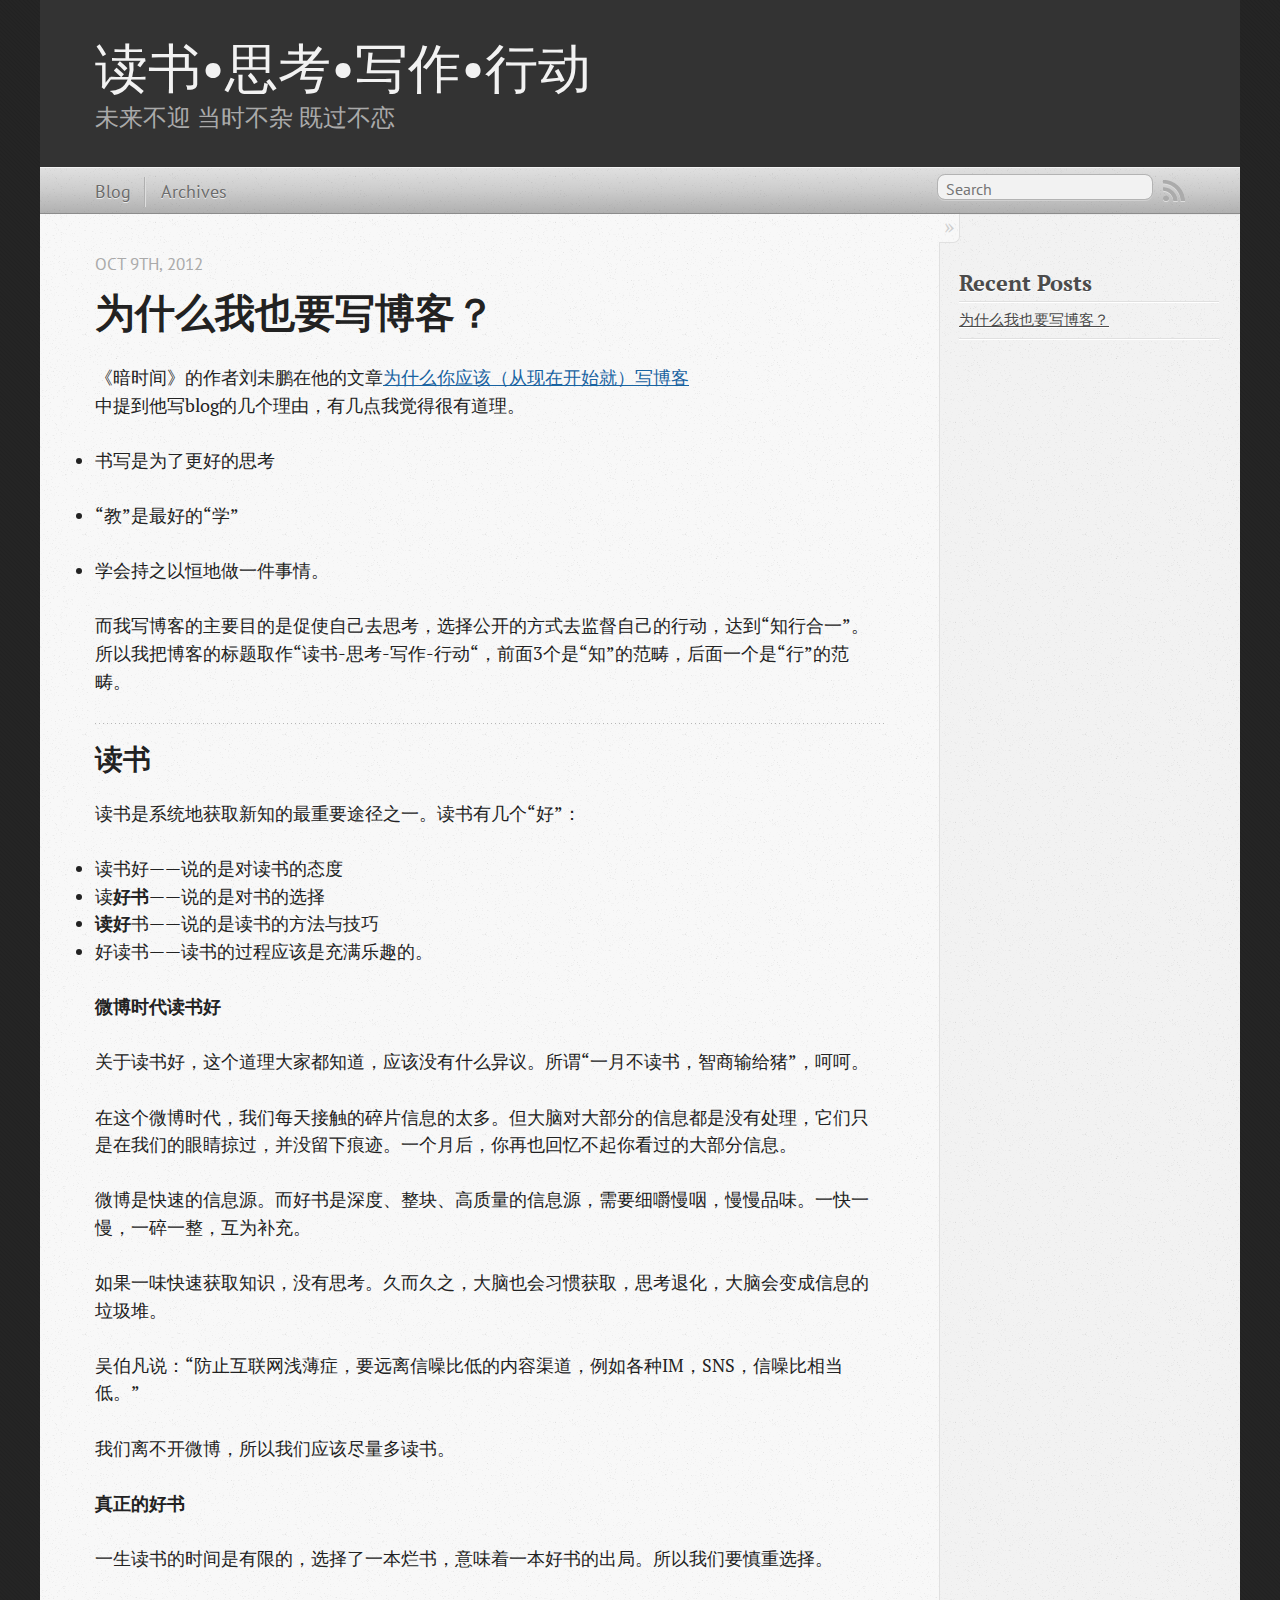
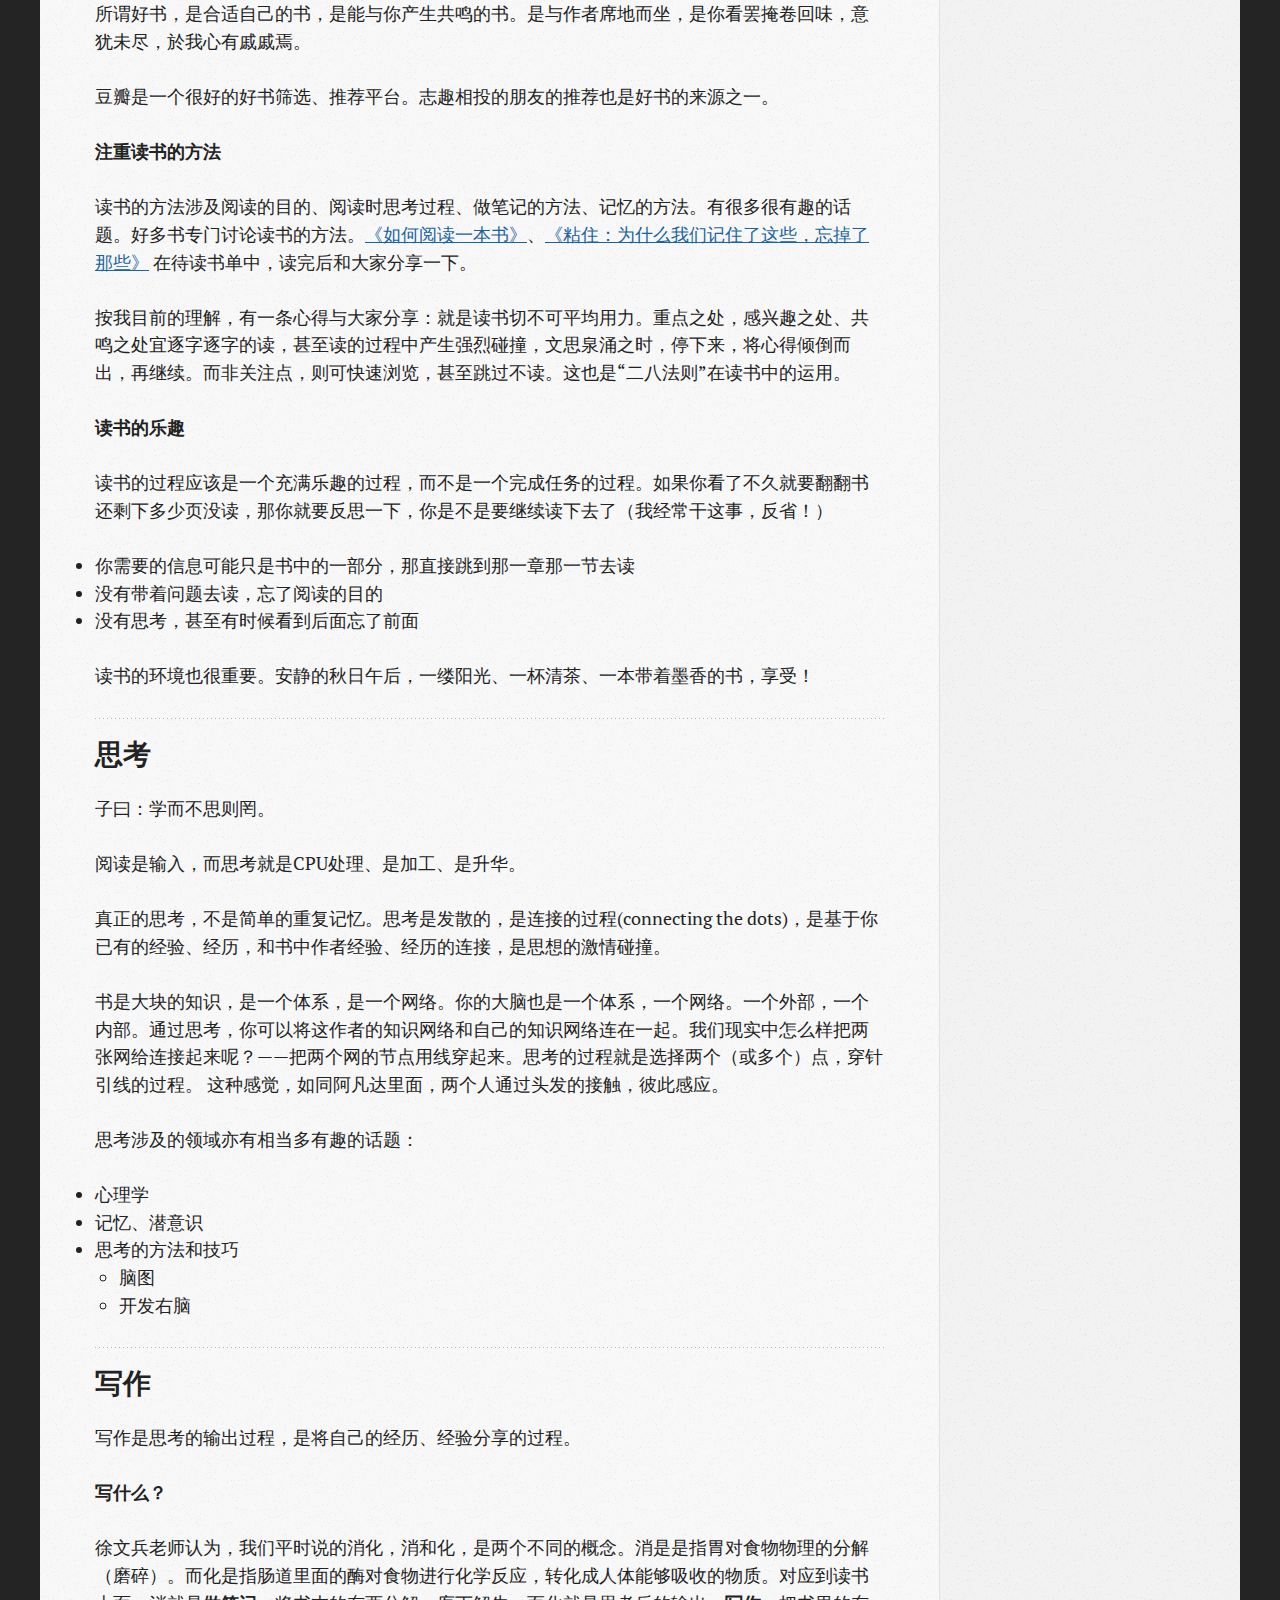
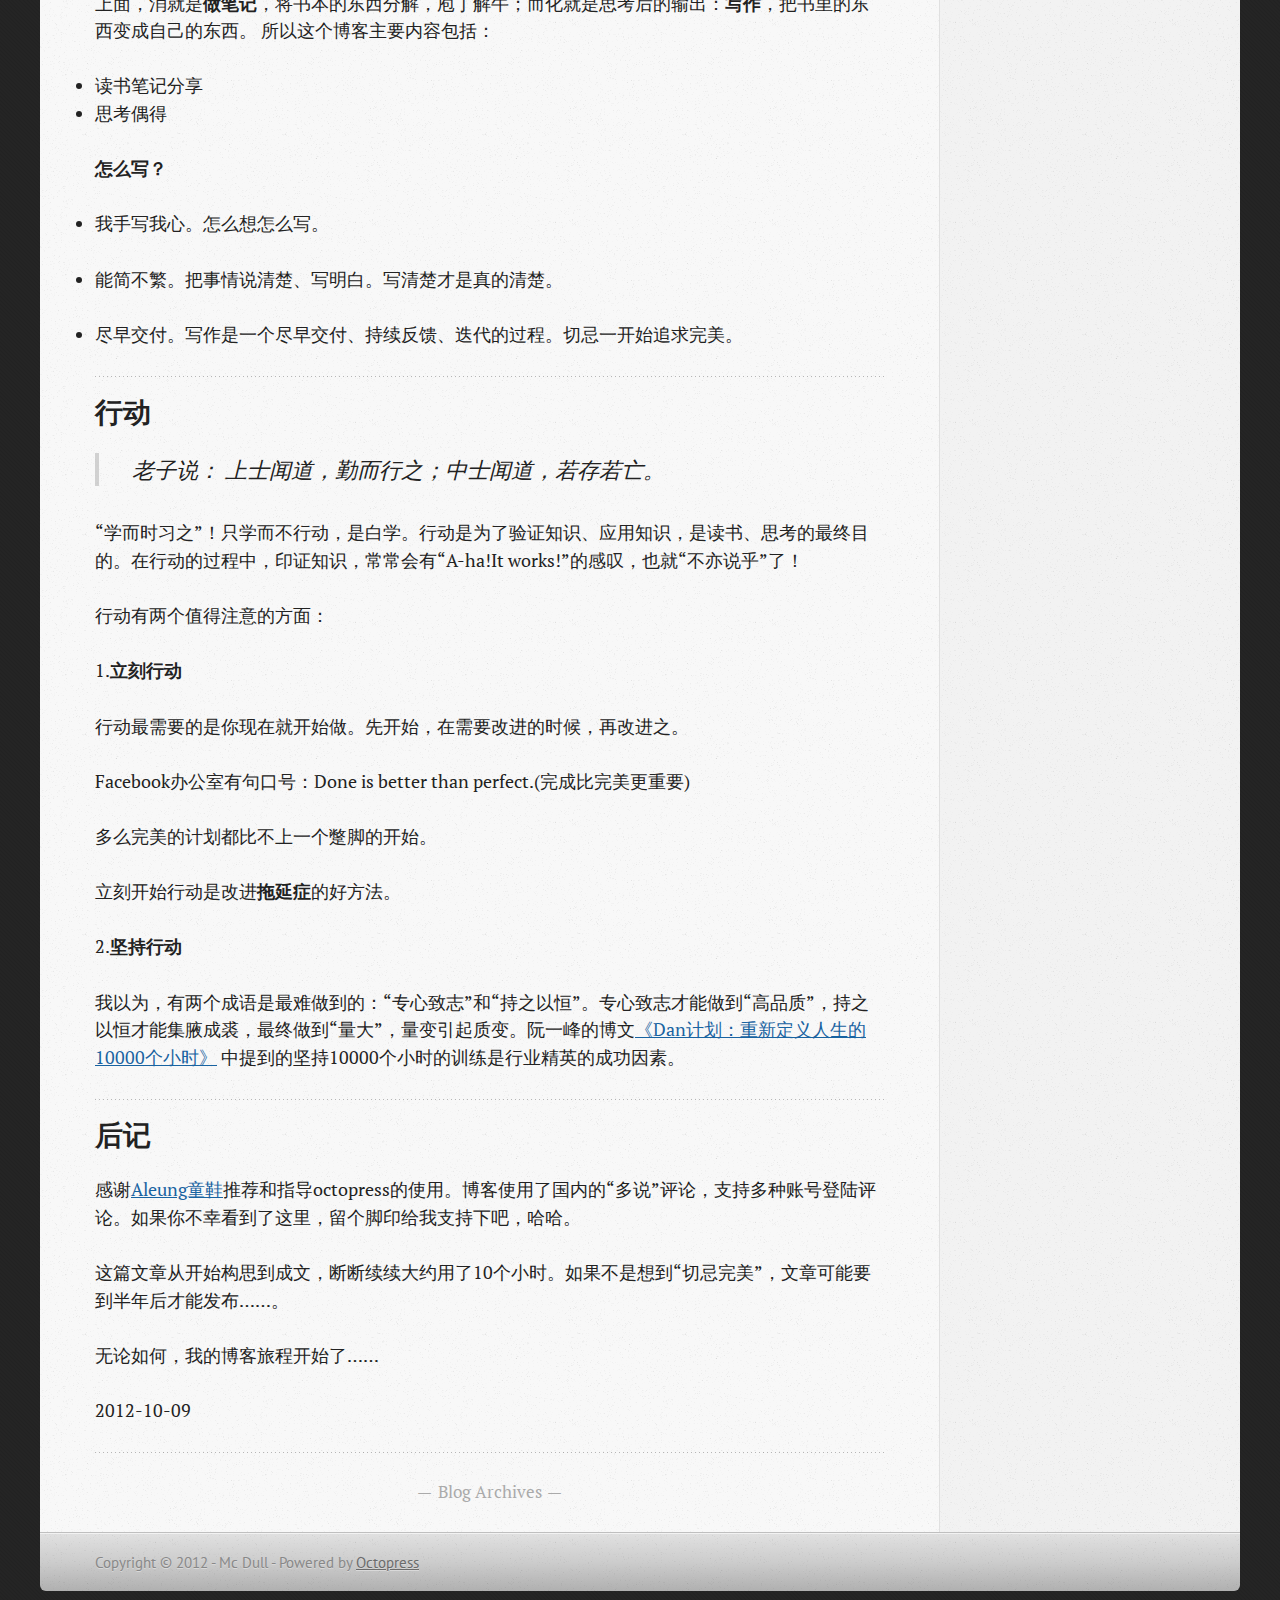
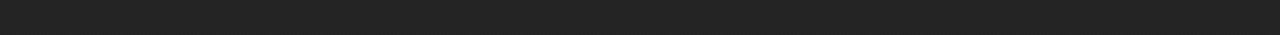
==== commit f1d168b5: "Site updated at 2012-10-09 00:50:21 UTC" ====
--- a/index.html
+++ b/index.html
@@ -1,15 +1,17 @@
+
 <!DOCTYPE html>
 <!--[if IEMobile 7 ]><html class="no-js iem7"><![endif]-->
 <!--[if lt IE 9]><html class="no-js lte-ie8"><![endif]-->
 <!--[if (gt IE 8)|(gt IEMobile 7)|!(IEMobile)|!(IE)]><!--><html class="no-js" lang="en"><!--<![endif]-->
 <head>
   <meta charset="utf-8">
-  <title>读书 思考 写作 行动</title>
-  <meta name="author" content="麦兜">
-
-  
-  <meta name="description" content="First blog 这是第一篇blog，谢谢！ 好事多磨
-终于发表了 知行合一。 中文的问题 中文的标题，需要修改CSS中的font-family [Octopress Windows ] (http://chen.yanping.me/cn/blog/2011/12/26/octopress- &hellip;">
+  <title>读书&bull;思考&bull;写作&bull;行动</title>
+  <meta name="author" content="Mc Dull">
+
+  
+  <meta name="description" content="《暗时间》的作者刘未鹏在他的文章为什么你应该（从现在开始就）写博客 中提到他写blog的几个理由，有几点我觉得很有道理。 书写是为了更好的思考
+“教”是最好的“学”
+学会持之以恒地做一件事情。 而我写博客的主要目的是促使自己去思考，选择公开的方式去监督自己的行动，达到“知行合一”。 &hellip;">
   
 
   <!-- http://t.co/dKP3o1e -->
@@ -24,7 +26,7 @@
   <script src="/javascripts/modernizr-2.0.js"></script>
   <script src="/javascripts/ender.js"></script>
   <script src="/javascripts/octopress.js" type="text/javascript"></script>
-  <link href="/atom.xml" rel="alternate" title="读书 思考 写作 行动" type="application/atom+xml">
+  <link href="/atom.xml" rel="alternate" title="读书&bull;思考&bull;写作&bull;行动" type="application/atom+xml">
   <!--Fonts from Google"s Web font directory at http://google.com/webfonts -->
 <link href="http://fonts.googleapis.com/css?family=PT+Serif:regular,italic,bold,bolditalic" rel="stylesheet" type="text/css">
 <link href="http://fonts.googleapis.com/css?family=PT+Sans:regular,italic,bold,bolditalic" rel="stylesheet" type="text/css">
@@ -35,9 +37,9 @@
 
 <body   >
   <header role="banner"><hgroup>
-  <h1><a href="/">读书 思考 写作 行动</a></h1>
-  
-    <h2>学而时习之 知行合一乎</h2>
+  <h1><a href="/">读书&bull;思考&bull;写作&bull;行动</a></h1>
+  
+    <h2>未来不迎 当时不杂 既过不恋</h2>
   
 </hgroup>
 
@@ -70,7 +72,7 @@
       
   <header>
     
-      <h1 class="entry-title"><a href="/blog/2012/08/30/my-first-blog/">My First Blog</a></h1>
+      <h1 class="entry-title"><a href="/blog/2012/10/09/why-i-blog/">为什么我也要写博客？</a></h1>
     
     
       <p class="meta">
@@ -86,34 +88,158 @@
   
 
 
-<time datetime="2012-08-30T14:18:00+08:00" pubdate data-updated="true">Aug 30<span>th</span>, 2012</time>
+<time datetime="2012-10-09T08:10:00+08:00" pubdate data-updated="true">Oct 9<span>th</span>, 2012</time>
         
       </p>
     
   </header>
 
 
-  <div class="entry-content"><h1>First blog</h1>
-
-<p>这是第一篇blog，谢谢！</p>
-
-<ul>
-<li>好事多磨</li>
-<li>终于发表了</li>
-</ul>
-
-
-<blockquote><p>知行合一。</p></blockquote>
-
-<h2>中文的问题</h2>
-
-<ol>
-<li>中文的标题，需要修改CSS中的font-family</li>
-</ol>
-
-
-<p>[Octopress Windows ] (http://chen.yanping.me/cn/blog/2011/12/26/octopress-on-windows/)
-[开始使用 Markdown] (http://ued.taobao.com/blog/2012/07/03/getting-started-with-markdown)</p>
+  <div class="entry-content"><p>《暗时间》的作者刘未鹏在他的文章<a href="http://mindhacks.cn/2009/02/15/why-you-should-start-blogging-now/">为什么你应该（从现在开始就）写博客
+</a> 中提到他写blog的几个理由，有几点我觉得很有道理。</p>
+
+<ul>
+<li><p>书写是为了更好的思考</p></li>
+<li><p>“教”是最好的“学”</p></li>
+<li><p>学会持之以恒地做一件事情。</p></li>
+</ul>
+
+
+<p>而我写博客的主要目的是促使自己去思考，选择公开的方式去监督自己的行动，达到“知行合一”。所以我把博客的标题取作“读书-思考-写作-行动“，前面3个是“知”的范畴，后面一个是“行”的范畴。</p>
+
+<h2>读书</h2>
+
+<p>读书是系统地获取新知的最重要途径之一。读书有几个“好”：</p>
+
+<ul>
+<li>读书好——说的是对读书的态度</li>
+<li>读<strong>好书</strong>——说的是对书的选择</li>
+<li><strong>读好</strong>书——说的是读书的方法与技巧</li>
+<li>好读书——读书的过程应该是充满乐趣的。</li>
+</ul>
+
+
+<p><strong>微博时代读书好</strong></p>
+
+<p>关于读书好，这个道理大家都知道，应该没有什么异议。所谓“一月不读书，智商输给猪”，呵呵。</p>
+
+<p>在这个微博时代，我们每天接触的碎片信息的太多。但大脑对大部分的信息都是没有处理，它们只是在我们的眼睛掠过，并没留下痕迹。一个月后，你再也回忆不起你看过的大部分信息。</p>
+
+<p>微博是快速的信息源。而好书是深度、整块、高质量的信息源，需要细嚼慢咽，慢慢品味。一快一慢，一碎一整，互为补充。</p>
+
+<p>如果一味快速获取知识，没有思考。久而久之，大脑也会习惯获取，思考退化，大脑会变成信息的垃圾堆。</p>
+
+<p>吴伯凡说：“防止互联网浅薄症，要远离信噪比低的内容渠道，例如各种IM，SNS，信噪比相当低。”</p>
+
+<p>我们离不开微博，所以我们应该尽量多读书。</p>
+
+<p><strong>真正的好书</strong></p>
+
+<p>一生读书的时间是有限的，选择了一本烂书，意味着一本好书的出局。所以我们要慎重选择。</p>
+
+<p>所谓好书，是合适自己的书，是能与你产生共鸣的书。是与作者席地而坐，是你看罢掩卷回味，意犹未尽，於我心有戚戚焉。</p>
+
+<p>豆瓣是一个很好的好书筛选、推荐平台。志趣相投的朋友的推荐也是好书的来源之一。</p>
+
+<p><strong>注重读书的方法</strong></p>
+
+<p>读书的方法涉及阅读的目的、阅读时思考过程、做笔记的方法、记忆的方法。有很多很有趣的话题。好多书专门讨论读书的方法。<a href="http://book.douban.com/subject/1013208/">《如何阅读一本书》</a>、<a href="http://book.douban.com/subject/4246667/">《粘住：为什么我们记住了这些，忘掉了那些》</a>
+在待读书单中，读完后和大家分享一下。</p>
+
+<p>按我目前的理解，有一条心得与大家分享：就是读书切不可平均用力。重点之处，感兴趣之处、共鸣之处宜逐字逐字的读，甚至读的过程中产生强烈碰撞，文思泉涌之时，停下来，将心得倾倒而出，再继续。而非关注点，则可快速浏览，甚至跳过不读。这也是“二八法则”在读书中的运用。</p>
+
+<p><strong>读书的乐趣</strong></p>
+
+<p>读书的过程应该是一个充满乐趣的过程，而不是一个完成任务的过程。如果你看了不久就要翻翻书还剩下多少页没读，那你就要反思一下，你是不是要继续读下去了（我经常干这事，反省！）</p>
+
+<ul>
+<li>你需要的信息可能只是书中的一部分，那直接跳到那一章那一节去读</li>
+<li>没有带着问题去读，忘了阅读的目的</li>
+<li>没有思考，甚至有时候看到后面忘了前面</li>
+</ul>
+
+
+<p>读书的环境也很重要。安静的秋日午后，一缕阳光、一杯清茶、一本带着墨香的书，享受！</p>
+
+<h2>思考</h2>
+
+<p>子曰：学而不思则罔。</p>
+
+<p>阅读是输入，而思考就是CPU处理、是加工、是升华。</p>
+
+<p>真正的思考，不是简单的重复记忆。思考是发散的，是连接的过程(connecting the dots)，是基于你已有的经验、经历，和书中作者经验、经历的连接，是思想的激情碰撞。</p>
+
+<p>书是大块的知识，是一个体系，是一个网络。你的大脑也是一个体系，一个网络。一个外部，一个内部。通过思考，你可以将这作者的知识网络和自己的知识网络连在一起。我们现实中怎么样把两张网给连接起来呢？——把两个网的节点用线穿起来。思考的过程就是选择两个（或多个）点，穿针引线的过程。 这种感觉，如同阿凡达里面，两个人通过头发的接触，彼此感应。</p>
+
+<p>思考涉及的领域亦有相当多有趣的话题：</p>
+
+<ul>
+<li>心理学</li>
+<li>记忆、潜意识</li>
+<li>思考的方法和技巧
+
+<ul>
+<li>脑图</li>
+<li>开发右脑</li>
+</ul>
+</li>
+</ul>
+
+
+<h2>写作</h2>
+
+<p>写作是思考的输出过程，是将自己的经历、经验分享的过程。</p>
+
+<p><strong>写什么？</strong></p>
+
+<p>徐文兵老师认为，我们平时说的消化，消和化，是两个不同的概念。消是是指胃对食物物理的分解（磨碎）。而化是指肠道里面的酶对食物进行化学反应，转化成人体能够吸收的物质。对应到读书上面，消就是<strong>做笔记</strong>，将书本的东西分解，庖丁解牛；而化就是思考后的输出：<strong>写作</strong>，把书里的东西变成自己的东西。 所以这个博客主要内容包括：</p>
+
+<ul>
+<li>读书笔记分享</li>
+<li>思考偶得</li>
+</ul>
+
+
+<p><strong>怎么写？</strong></p>
+
+<ul>
+<li><p>我手写我心。怎么想怎么写。</p></li>
+<li><p>能简不繁。把事情说清楚、写明白。写清楚才是真的清楚。</p></li>
+<li><p>尽早交付。写作是一个尽早交付、持续反馈、迭代的过程。切忌一开始追求完美。</p></li>
+</ul>
+
+
+<h2>行动</h2>
+
+<blockquote><p>老子说： 上士闻道，勤而行之；中士闻道，若存若亡。</p></blockquote>
+
+<p>“学而时习之”！只学而不行动，是白学。行动是为了验证知识、应用知识，是读书、思考的最终目的。在行动的过程中，印证知识，常常会有“A-ha!It works!”的感叹，也就“不亦说乎”了！</p>
+
+<p>行动有两个值得注意的方面：</p>
+
+<p>1.<strong>立刻行动</strong></p>
+
+<p>行动最需要的是你现在就开始做。先开始，在需要改进的时候，再改进之。</p>
+
+<p>Facebook办公室有句口号：Done is better than perfect.(完成比完美更重要)</p>
+
+<p>多么完美的计划都比不上一个蹩脚的开始。</p>
+
+<p>立刻开始行动是改进<strong>拖延症</strong>的好方法。</p>
+
+<p>2.<strong>坚持行动</strong></p>
+
+<p>我以为，有两个成语是最难做到的：“专心致志”和“持之以恒”。专心致志才能做到“高品质”，持之以恒才能集腋成裘，最终做到“量大”，量变引起质变。阮一峰的博文<a href="http://www.ruanyifeng.com/blog/2011/04/the_dan_plan.html">《Dan计划：重新定义人生的10000个小时》</a> 中提到的坚持10000个小时的训练是行业精英的成功因素。</p>
+
+<h2>后记</h2>
+
+<p>感谢<a href="http://aleung.github.com/blog/2012/06/24/try-octopress-markdown-features/">Aleung童鞋</a>推荐和指导octopress的使用。博客使用了国内的“多说”评论，支持多种账号登陆评论。如果你不幸看到了这里，留个脚印给我支持下吧，哈哈。</p>
+
+<p>这篇文章从开始构思到成文，断断续续大约用了10个小时。如果不是想到“切忌完美”，文章可能要到半年后才能发布……。</p>
+
+<p>无论如何，我的博客旅程开始了……</p>
+
+<p>2012-10-09</p>
 </div>
   
   
@@ -134,7 +260,7 @@
   <ul id="recent_posts">
     
       <li class="post">
-        <a href="/blog/2012/08/30/my-first-blog/">my first blog</a>
+        <a href="/blog/2012/10/09/why-i-blog/">为什么我也要写博客？</a>
       </li>
     
   </ul>
@@ -151,25 +277,12 @@
     </div>
   </div>
   <footer role="contentinfo"><p>
-  Copyright &copy; 2012 - 麦兜 -
+  Copyright &copy; 2012 - Mc Dull -
   <span class="credit">Powered by <a href="http://octopress.org">Octopress</a></span>
 </p>
 
 </footer>
   
-
-<script type="text/javascript">
-      var disqus_shortname = 'readthinkwritedo';
-      
-        
-        var disqus_script = 'count.js';
-      
-    (function () {
-      var dsq = document.createElement('script'); dsq.type = 'text/javascript'; dsq.async = true;
-      dsq.src = 'http://' + disqus_shortname + '.disqus.com/' + disqus_script;
-      (document.getElementsByTagName('head')[0] || document.getElementsByTagName('body')[0]).appendChild(dsq);
-    }());
-</script>
 
 
 
--- a/stylesheets/screen.css
+++ b/stylesheets/screen.css
@@ -1 +1 @@
-html,body,div,span,applet,object,iframe,h1,h2,h3,h4,h5,h6,p,blockquote,pre,a,abbr,acronym,address,big,cite,code,del,dfn,em,img,ins,kbd,q,s,samp,small,strike,strong,sub,sup,tt,var,b,u,i,center,dl,dt,dd,ol,ul,li,fieldset,form,label,legend,table,caption,tbody,tfoot,thead,tr,th,td,article,aside,canvas,details,embed,figure,figcaption,footer,header,hgroup,menu,nav,output,ruby,section,summary,time,mark,audio,video{margin:0;padding:0;border:0;font:inherit;font-size:100%;vertical-align:baseline}html{line-height:1}ol,ul{list-style:none}table{border-collapse:collapse;border-spacing:0}caption,th,td{text-align:left;font-weight:normal;vertical-align:middle}q,blockquote{quotes:none}q:before,q:after,blockquote:before,blockquote:after{content:"";content:none}a img{border:none}article,aside,details,figcaption,figure,footer,header,hgroup,menu,nav,section,summary{display:block}article,aside,details,figcaption,figure,footer,header,hgroup,menu,nav,section,summary{display:block}a{color:#1863a1}a:visited{color:#751590}a:focus{color:#0181eb}a:hover{color:#0181eb}a:active{color:#01579f}aside.sidebar a{color:#1863a1}aside.sidebar a:focus{color:#0181eb}aside.sidebar a:hover{color:#0181eb}aside.sidebar a:active{color:#01579f}a{-webkit-transition:color 0.3s;-moz-transition:color 0.3s;-o-transition:color 0.3s;transition:color 0.3s}html{background:#252525 url('/images/line-tile.png?1346306775') top left}body>div{background:#f2f2f2 url('/images/noise.png?1346306775') top left;border-bottom:1px solid #bfbfbf}body>div>div{background:#f8f8f8 url('/images/noise.png?1346306775') top left;border-right:1px solid #e0e0e0}.heading,body>header h1,h1,h2,h3,h4,h5,h6{font-family:"PT Serif","Georgia","Helvetica Neue",Arial,sans-serif}.sans,body>header h2,article header p.meta,article>footer,#content .blog-index footer,html .gist .gist-file .gist-meta,#blog-archives a.category,#blog-archives time,aside.sidebar section,body>footer{font-family:"PT Sans","Helvetica Neue",Arial,sans-serif}.serif,body,#content .blog-index a[rel=full-article]{font-family:"PT Serif",Georgia,Times,"Times New Roman",serif}.mono,pre,code,tt,p code,li code{font-family:Menlo,Monaco,"Andale Mono","lucida console","Courier New",monospace}body>header h1{font-size:2.2em;font-family:"PT Serif","Georgia","Helvetica Neue",Arial,sans-serif;font-weight:normal;line-height:1.2em;margin-bottom:0.6667em}body>header h2{font-family:"PT Serif","Georgia","Helvetica Neue",Arial,sans-serif}body{line-height:1.5em;color:#222}h1{font-size:2.2em;line-height:1.2em}@media only screen and (min-width: 992px){body{font-size:1.15em}h1{font-size:2.6em;line-height:1.2em}}h1,h2,h3,h4,h5,h6{text-rendering:optimizelegibility;margin-bottom:1em;font-weight:bold}h2,section h1{font-size:1.5em}h3,section h2,section section h1{font-size:1.3em}h4,section h3,section section h2,section section section h1{font-size:1em}h5,section h4,section section h3{font-size:.9em}h6,section h5,section section h4,section section section h3{font-size:.8em}p,blockquote,ul,ol{margin-bottom:1.5em}ul{list-style-type:disc}ul ul{list-style-type:circle;margin-bottom:0px}ul ul ul{list-style-type:square;margin-bottom:0px}ol{list-style-type:decimal}ol ol{list-style-type:lower-alpha;margin-bottom:0px}ol ol ol{list-style-type:lower-roman;margin-bottom:0px}ul,ul ul,ul ol,ol,ol ul,ol ol{margin-left:1.3em}strong{font-weight:bold}em{font-style:italic}sup,sub{font-size:0.8em;position:relative;display:inline-block}sup{top:-0.5em}sub{bottom:-0.5em}q{font-style:italic}q:before{content:"\201C"}q:after{content:"\201D"}em,dfn{font-style:italic}strong,dfn{font-weight:bold}del,s{text-decoration:line-through}abbr,acronym{border-bottom:1px dotted;cursor:help}sub,sup{line-height:0}hr{margin-bottom:0.2em}small{font-size:.8em}big{font-size:1.2em}blockquote{font-style:italic;position:relative;font-size:1.2em;line-height:1.5em;padding-left:1em;border-left:4px solid rgba(170,170,170,0.5)}blockquote cite{font-style:italic}blockquote cite a{color:#aaa !important;word-wrap:break-word}blockquote cite:before{content:'\2014';padding-right:.3em;padding-left:.3em;color:#aaa}@media only screen and (min-width: 992px){blockquote{padding-left:1.5em;border-left-width:4px}}.pullquote-right:before,.pullquote-left:before{padding:0;border:none;content:attr(data-pullquote);float:right;width:45%;margin:.5em 0 1em 1.5em;position:relative;top:7px;font-size:1.4em;line-height:1.45em}.pullquote-left:before{float:left;margin:.5em 1.5em 1em 0}.force-wrap,article a,aside.sidebar a{white-space:-moz-pre-wrap;white-space:-pre-wrap;white-space:-o-pre-wrap;white-space:pre-wrap;word-wrap:break-word}.group,body>header,body>nav,body>footer,body #content>article,body #content>div>article,body #content>div>section,body div.pagination,aside.sidebar,#main,#content,.sidebar{*zoom:1}.group:after,body>header:after,body>nav:after,body>footer:after,body #content>article:after,body #content>div>article:after,body #content>div>section:after,body div.pagination:after,#main:after,#content:after,.sidebar:after{content:"";display:table;clear:both}body{-webkit-text-size-adjust:none;max-width:1200px;position:relative;margin:0 auto}body>header,body>nav,body>footer,body #content>article,body #content>div>article,body #content>div>section{padding-left:18px;padding-right:18px}@media only screen and (min-width: 480px){body>header,body>nav,body>footer,body #content>article,body #content>div>article,body #content>div>section{padding-left:25px;padding-right:25px}}@media only screen and (min-width: 768px){body>header,body>nav,body>footer,body #content>article,body #content>div>article,body #content>div>section{padding-left:35px;padding-right:35px}}@media only screen and (min-width: 992px){body>header,body>nav,body>footer,body #content>article,body #content>div>article,body #content>div>section{padding-left:55px;padding-right:55px}}body div.pagination{margin-left:18px;margin-right:18px}@media only screen and (min-width: 480px){body div.pagination{margin-left:25px;margin-right:25px}}@media only screen and (min-width: 768px){body div.pagination{margin-left:35px;margin-right:35px}}@media only screen and (min-width: 992px){body div.pagination{margin-left:55px;margin-right:55px}}body>header{font-size:1em;padding-top:1.5em;padding-bottom:1.5em}#content{overflow:hidden}#content>div,#content>article{width:100%}aside.sidebar{float:none;padding:0 18px 1px;background-color:#f7f7f7;border-top:1px solid #e0e0e0}.flex-content,article img,article video,article .flash-video,aside.sidebar img{max-width:100%;height:auto}.basic-alignment.left,article img.left,article video.left,article .left.flash-video,aside.sidebar img.left{float:left;margin-right:1.5em}.basic-alignment.right,article img.right,article video.right,article .right.flash-video,aside.sidebar img.right{float:right;margin-left:1.5em}.basic-alignment.center,article img.center,article video.center,article .center.flash-video,aside.sidebar img.center{display:block;margin:0 auto 1.5em}.basic-alignment.left,article img.left,article video.left,article .left.flash-video,aside.sidebar img.left,.basic-alignment.right,article img.right,article video.right,article .right.flash-video,aside.sidebar img.right{margin-bottom:.8em}.toggle-sidebar,.no-sidebar .toggle-sidebar{display:none}@media only screen and (min-width: 750px){body.sidebar-footer aside.sidebar{float:none;width:auto;clear:left;margin:0;padding:0 35px 1px;background-color:#f7f7f7;border-top:1px solid #eaeaea}body.sidebar-footer aside.sidebar section.odd,body.sidebar-footer aside.sidebar section.even{float:left;width:48%}body.sidebar-footer aside.sidebar section.odd{margin-left:0}body.sidebar-footer aside.sidebar section.even{margin-left:4%}body.sidebar-footer aside.sidebar.thirds section{width:30%;margin-left:5%}body.sidebar-footer aside.sidebar.thirds section.first{margin-left:0;clear:both}}body.sidebar-footer #content{margin-right:0px}body.sidebar-footer .toggle-sidebar{display:none}@media only screen and (min-width: 550px){body>header{font-size:1em}}@media only screen and (min-width: 750px){aside.sidebar{float:none;width:auto;clear:left;margin:0;padding:0 35px 1px;background-color:#f7f7f7;border-top:1px solid #eaeaea}aside.sidebar section.odd,aside.sidebar section.even{float:left;width:48%}aside.sidebar section.odd{margin-left:0}aside.sidebar section.even{margin-left:4%}aside.sidebar.thirds section{width:30%;margin-left:5%}aside.sidebar.thirds section.first{margin-left:0;clear:both}}@media only screen and (min-width: 768px){body{-webkit-text-size-adjust:auto}body>header{font-size:1.2em}#main{padding:0;margin:0 auto}#content{overflow:visible;margin-right:240px;position:relative}.no-sidebar #content{margin-right:0;border-right:0}.collapse-sidebar #content{margin-right:20px}#content>div,#content>article{padding-top:17.5px;padding-bottom:17.5px;float:left}aside.sidebar{width:210px;padding:0 15px 15px;background:none;clear:none;float:left;margin:0 -100% 0 0}aside.sidebar section{width:auto;margin-left:0}aside.sidebar section.odd,aside.sidebar section.even{float:none;width:auto;margin-left:0}.collapse-sidebar aside.sidebar{float:none;width:auto;clear:left;margin:0;padding:0 35px 1px;background-color:#f7f7f7;border-top:1px solid #eaeaea}.collapse-sidebar aside.sidebar section.odd,.collapse-sidebar aside.sidebar section.even{float:left;width:48%}.collapse-sidebar aside.sidebar section.odd{margin-left:0}.collapse-sidebar aside.sidebar section.even{margin-left:4%}.collapse-sidebar aside.sidebar.thirds section{width:30%;margin-left:5%}.collapse-sidebar aside.sidebar.thirds section.first{margin-left:0;clear:both}}@media only screen and (min-width: 992px){body>header{font-size:1.3em}#content{margin-right:300px}#content>div,#content>article{padding-top:27.5px;padding-bottom:27.5px}aside.sidebar{width:260px;padding:1.2em 20px 20px}.collapse-sidebar aside.sidebar{padding-left:55px;padding-right:55px}}@media only screen and (min-width: 768px){ul,ol{margin-left:0}}body>header{background:#333}body>header h1{display:inline-block;margin:0}body>header h1 a,body>header h1 a:visited,body>header h1 a:hover{color:#f2f2f2;text-decoration:none}body>header h2{margin:.2em 0 0;font-size:1em;color:#aaa;font-weight:normal}body>nav{position:relative;background-color:#ccc;background:url('/images/noise.png?1346306775'),-webkit-gradient(linear, 50% 0%, 50% 100%, color-stop(0%, #e0e0e0), color-stop(50%, #cccccc), color-stop(100%, #b0b0b0));background:url('/images/noise.png?1346306775'),-webkit-linear-gradient(#e0e0e0,#cccccc,#b0b0b0);background:url('/images/noise.png?1346306775'),-moz-linear-gradient(#e0e0e0,#cccccc,#b0b0b0);background:url('/images/noise.png?1346306775'),-o-linear-gradient(#e0e0e0,#cccccc,#b0b0b0);background:url('/images/noise.png?1346306775'),linear-gradient(#e0e0e0,#cccccc,#b0b0b0);border-top:1px solid #f2f2f2;border-bottom:1px solid #8c8c8c;padding-top:.35em;padding-bottom:.35em}body>nav form{-webkit-background-clip:padding;-moz-background-clip:padding;background-clip:padding-box;margin:0;padding:0}body>nav form .search{padding:.3em .5em 0;font-size:.85em;font-family:"PT Sans","Helvetica Neue",Arial,sans-serif;line-height:1.1em;width:95%;-webkit-border-radius:0.5em;-moz-border-radius:0.5em;-ms-border-radius:0.5em;-o-border-radius:0.5em;border-radius:0.5em;-webkit-background-clip:padding;-moz-background-clip:padding;background-clip:padding-box;-webkit-box-shadow:#d1d1d1 0 1px;-moz-box-shadow:#d1d1d1 0 1px;box-shadow:#d1d1d1 0 1px;background-color:#f2f2f2;border:1px solid #b3b3b3;color:#888}body>nav form .search:focus{color:#444;border-color:#80b1df;-webkit-box-shadow:#80b1df 0 0 4px,#80b1df 0 0 3px inset;-moz-box-shadow:#80b1df 0 0 4px,#80b1df 0 0 3px inset;box-shadow:#80b1df 0 0 4px,#80b1df 0 0 3px inset;background-color:#fff;outline:none}body>nav fieldset[role=search]{float:right;width:48%}body>nav fieldset.mobile-nav{float:left;width:48%}body>nav fieldset.mobile-nav select{width:100%;font-size:.8em;border:1px solid #888}body>nav ul{display:none}@media only screen and (min-width: 550px){body>nav{font-size:.9em}body>nav ul{margin:0;padding:0;border:0;overflow:hidden;*zoom:1;float:left;display:block;padding-top:.15em}body>nav ul li{list-style-image:none;list-style-type:none;margin-left:0;white-space:nowrap;display:inline;float:left;padding-left:0;padding-right:0}body>nav ul li:first-child,body>nav ul li.first{padding-left:0}body>nav ul li:last-child{padding-right:0}body>nav ul li.last{padding-right:0}body>nav ul.subscription{margin-left:.8em;float:right}body>nav ul.subscription li:last-child a{padding-right:0}body>nav ul li{margin:0}body>nav a{color:#6b6b6b;font-family:"PT Sans","Helvetica Neue",Arial,sans-serif;text-shadow:#ebebeb 0 1px;float:left;text-decoration:none;font-size:1.1em;padding:.1em 0;line-height:1.5em}body>nav a:visited{color:#6b6b6b}body>nav a:hover{color:#2b2b2b}body>nav li+li{border-left:1px solid #b0b0b0;margin-left:.8em}body>nav li+li a{padding-left:.8em;border-left:1px solid #dedede}body>nav form{float:right;text-align:left;padding-left:.8em;width:175px}body>nav form .search{width:93%;font-size:.95em;line-height:1.2em}body>nav ul[data-subscription$=email]+form{width:97px}body>nav ul[data-subscription$=email]+form .search{width:91%}body>nav fieldset.mobile-nav{display:none}body>nav fieldset[role=search]{width:99%}}@media only screen and (min-width: 992px){body>nav form{width:215px}body>nav ul[data-subscription$=email]+form{width:147px}}.no-placeholder body>nav .search{background:#f2f2f2 url('/images/search.png?1346306775') 0.3em 0.25em no-repeat;text-indent:1.3em}@media only screen and (min-width: 550px){.maskImage body>nav ul[data-subscription$=email]+form{width:123px}}@media only screen and (min-width: 992px){.maskImage body>nav ul[data-subscription$=email]+form{width:173px}}.maskImage ul.subscription{position:relative;top:.2em}.maskImage ul.subscription li,.maskImage ul.subscription a{border:0;padding:0}.maskImage a[rel=subscribe-rss]{position:relative;top:0px;text-indent:-999999em;background-color:#dedede;border:0;padding:0}.maskImage a[rel=subscribe-rss],.maskImage a[rel=subscribe-rss]:after{-webkit-mask-image:url('/images/rss.png?1346306775');-moz-mask-image:url('/images/rss.png?1346306775');-ms-mask-image:url('/images/rss.png?1346306775');-o-mask-image:url('/images/rss.png?1346306775');mask-image:url('/images/rss.png?1346306775');-webkit-mask-repeat:no-repeat;-moz-mask-repeat:no-repeat;-ms-mask-repeat:no-repeat;-o-mask-repeat:no-repeat;mask-repeat:no-repeat;width:22px;height:22px}.maskImage a[rel=subscribe-rss]:after{content:"";position:absolute;top:-1px;left:0;background-color:#ababab}.maskImage a[rel=subscribe-rss]:hover:after{background-color:#9e9e9e}.maskImage a[rel=subscribe-email]{position:relative;top:0px;text-indent:-999999em;background-color:#dedede;border:0;padding:0}.maskImage a[rel=subscribe-email],.maskImage a[rel=subscribe-email]:after{-webkit-mask-image:url('/images/email.png?1346306775');-moz-mask-image:url('/images/email.png?1346306775');-ms-mask-image:url('/images/email.png?1346306775');-o-mask-image:url('/images/email.png?1346306775');mask-image:url('/images/email.png?1346306775');-webkit-mask-repeat:no-repeat;-moz-mask-repeat:no-repeat;-ms-mask-repeat:no-repeat;-o-mask-repeat:no-repeat;mask-repeat:no-repeat;width:28px;height:22px}.maskImage a[rel=subscribe-email]:after{content:"";position:absolute;top:-1px;left:0;background-color:#ababab}.maskImage a[rel=subscribe-email]:hover:after{background-color:#9e9e9e}article{padding-top:1em}article header{position:relative;padding-top:2em;padding-bottom:1em;margin-bottom:1em;background:url('[data-uri]') bottom left repeat-x}article header h1{margin:0}article header h1 a{text-decoration:none}article header h1 a:hover{text-decoration:underline}article header p{font-size:.9em;color:#aaa;margin:0}article header p.meta{text-transform:uppercase;position:absolute;top:0}@media only screen and (min-width: 768px){article header{margin-bottom:1.5em;padding-bottom:1em;background:url('[data-uri]') bottom left repeat-x}}article h2{padding-top:0.8em;background:url('[data-uri]') top left repeat-x}.entry-content article h2:first-child,article header+h2{padding-top:0}article h2:first-child,article header+h2{background:none}article .feature{padding-top:.5em;margin-bottom:1em;padding-bottom:1em;background:url('[data-uri]') bottom left repeat-x;font-size:2.0em;font-style:italic;line-height:1.3em}article img,article video,article .flash-video{-webkit-border-radius:0.3em;-moz-border-radius:0.3em;-ms-border-radius:0.3em;-o-border-radius:0.3em;border-radius:0.3em;-webkit-box-shadow:rgba(0,0,0,0.15) 0 1px 4px;-moz-box-shadow:rgba(0,0,0,0.15) 0 1px 4px;box-shadow:rgba(0,0,0,0.15) 0 1px 4px;-webkit-box-sizing:border-box;-moz-box-sizing:border-box;box-sizing:border-box;border:#fff 0.5em solid}article video,article .flash-video{margin:0 auto 1.5em}article video{display:block;width:100%}article .flash-video>div{position:relative;display:block;padding-bottom:56.25%;padding-top:1px;height:0;overflow:hidden}article .flash-video>div iframe,article .flash-video>div object,article .flash-video>div embed{position:absolute;top:0;left:0;width:100%;height:100%}article>footer{padding-bottom:2.5em;margin-top:2em}article>footer p.meta{margin-bottom:.8em;font-size:.85em;clear:both;overflow:hidden}.blog-index article+article{background:url('[data-uri]') top left repeat-x}#content .blog-index{padding-top:0;padding-bottom:0}#content .blog-index article{padding-top:2em}#content .blog-index article header{background:none;padding-bottom:0}#content .blog-index article h1{font-size:2.2em}#content .blog-index article h1 a{color:inherit}#content .blog-index article h1 a:hover{color:#0181eb}#content .blog-index a[rel=full-article]{background:#ebebeb;display:inline-block;padding:.4em .8em;margin-right:.5em;text-decoration:none;color:#666;-webkit-transition:background-color 0.5s;-moz-transition:background-color 0.5s;-o-transition:background-color 0.5s;transition:background-color 0.5s}#content .blog-index a[rel=full-article]:hover{background:#0181eb;text-shadow:none;color:#f8f8f8}#content .blog-index footer{margin-top:1em}.separator,article>footer .byline+time:before,article>footer time+time:before,article>footer .comments:before,article>footer .byline ~ .categories:before{content:"\2022 ";padding:0 .4em 0 .2em;display:inline-block}#content div.pagination{text-align:center;font-size:.95em;position:relative;background:url('[data-uri]') top left repeat-x;padding-top:1.5em;padding-bottom:1.5em}#content div.pagination a{text-decoration:none;color:#aaa}#content div.pagination a.prev{position:absolute;left:0}#content div.pagination a.next{position:absolute;right:0}#content div.pagination a:hover{color:#0181eb}#content div.pagination a[href*=archive]:before,#content div.pagination a[href*=archive]:after{content:'\2014';padding:0 .3em}p.meta+.sharing{padding-top:1em;padding-left:0;background:url('[data-uri]') top left repeat-x}#fb-root{display:none}.highlight,html .gist .gist-file .gist-syntax .gist-highlight{border:1px solid #05232b !important}.highlight table td.code,html .gist .gist-file .gist-syntax .gist-highlight table td.code{width:100%}.highlight .line-numbers,html .gist .gist-file .gist-syntax .gist-highlight .line-numbers{text-align:right;font-size:13px;line-height:1.45em;background:#073642 url('/images/noise.png?1346306775') top left !important;border-right:1px solid #00232c !important;-webkit-box-shadow:#083e4b -1px 0 inset;-moz-box-shadow:#083e4b -1px 0 inset;box-shadow:#083e4b -1px 0 inset;text-shadow:#021014 0 -1px;padding:.8em !important;-webkit-border-radius:0;-moz-border-radius:0;-ms-border-radius:0;-o-border-radius:0;border-radius:0}.highlight .line-numbers span,html .gist .gist-file .gist-syntax .gist-highlight .line-numbers span{color:#586e75 !important}figure.code,.gist-file,pre{-webkit-box-shadow:rgba(0,0,0,0.06) 0 0 10px;-moz-box-shadow:rgba(0,0,0,0.06) 0 0 10px;box-shadow:rgba(0,0,0,0.06) 0 0 10px}figure.code .highlight pre,.gist-file .highlight pre,pre .highlight pre{-webkit-box-shadow:none;-moz-box-shadow:none;box-shadow:none}html .gist .gist-file{margin-bottom:1.8em;position:relative;border:none;padding-top:26px !important}html .gist .gist-file .gist-syntax{border-bottom:0 !important;background:none !important}html .gist .gist-file .gist-syntax .gist-highlight{background:#002b36 !important}html .gist .gist-file .gist-meta{padding:.6em 0.8em;border:1px solid #083e4b !important;color:#586e75;font-size:.7em !important;background:#073642 url('/images/noise.png?1346306775') top left;line-height:1.5em}html .gist .gist-file .gist-meta a{color:#75878b !important;text-decoration:none}html .gist .gist-file .gist-meta a:hover{text-decoration:underline}html .gist .gist-file .gist-meta a:hover{color:#93a1a1 !important}html .gist .gist-file .gist-meta a[href*='#file']{position:absolute;top:0;left:0;right:-10px;color:#474747 !important}html .gist .gist-file .gist-meta a[href*='#file']:hover{color:#1863a1 !important}html .gist .gist-file .gist-meta a[href*=raw]{top:.4em}pre{background:#002b36 url('/images/noise.png?1346306775') top left;-webkit-border-radius:0.4em;-moz-border-radius:0.4em;-ms-border-radius:0.4em;-o-border-radius:0.4em;border-radius:0.4em;border:1px solid #05232b;line-height:1.45em;font-size:13px;margin-bottom:2.1em;padding:.8em 1em;color:#93a1a1;overflow:auto}h3.filename+pre{-moz-border-radius-topleft:0px;-webkit-border-top-left-radius:0px;border-top-left-radius:0px;-moz-border-radius-topright:0px;-webkit-border-top-right-radius:0px;border-top-right-radius:0px}p code,li code{display:inline-block;white-space:no-wrap;background:#fff;font-size:.8em;line-height:1.5em;color:#555;border:1px solid #ddd;-webkit-border-radius:0.4em;-moz-border-radius:0.4em;-ms-border-radius:0.4em;-o-border-radius:0.4em;border-radius:0.4em;padding:0 .3em;margin:-1px 0}p pre code,li pre code{font-size:1em !important;background:none;border:none}.pre-code,html .gist .gist-file .gist-syntax .gist-highlight pre,.highlight code{font-family:Menlo,Monaco,"Andale Mono","lucida console","Courier New",monospace !important;overflow:scroll;overflow-y:hidden;display:block;padding:.8em !important;overflow-x:auto;line-height:1.45em;background:#002b36 url('/images/noise.png?1346306775') top left !important;color:#93a1a1 !important}.pre-code *::-moz-selection,html .gist .gist-file .gist-syntax .gist-highlight pre *::-moz-selection,.highlight code *::-moz-selection{background:#386774;color:inherit;text-shadow:#002b36 0 1px}.pre-code *::-webkit-selection,html .gist .gist-file .gist-syntax .gist-highlight pre *::-webkit-selection,.highlight code *::-webkit-selection{background:#386774;color:inherit;text-shadow:#002b36 0 1px}.pre-code *::selection,html .gist .gist-file .gist-syntax .gist-highlight pre *::selection,.highlight code *::selection{background:#386774;color:inherit;text-shadow:#002b36 0 1px}.pre-code span,html .gist .gist-file .gist-syntax .gist-highlight pre span,.highlight code span{color:#93a1a1 !important}.pre-code span,html .gist .gist-file .gist-syntax .gist-highlight pre span,.highlight code span{font-style:normal !important;font-weight:normal !important}.pre-code .c,html .gist .gist-file .gist-syntax .gist-highlight pre .c,.highlight code .c{color:#586e75 !important;font-style:italic !important}.pre-code .cm,html .gist .gist-file .gist-syntax .gist-highlight pre .cm,.highlight code .cm{color:#586e75 !important;font-style:italic !important}.pre-code .cp,html .gist .gist-file .gist-syntax .gist-highlight pre .cp,.highlight code .cp{color:#586e75 !important;font-style:italic !important}.pre-code .c1,html .gist .gist-file .gist-syntax .gist-highlight pre .c1,.highlight code .c1{color:#586e75 !important;font-style:italic !important}.pre-code .cs,html .gist .gist-file .gist-syntax .gist-highlight pre .cs,.highlight code .cs{color:#586e75 !important;font-weight:bold !important;font-style:italic !important}.pre-code .err,html .gist .gist-file .gist-syntax .gist-highlight pre .err,.highlight code .err{color:#dc322f !important;background:none !important}.pre-code .k,html .gist .gist-file .gist-syntax .gist-highlight pre .k,.highlight code .k{color:#cb4b16 !important}.pre-code .o,html .gist .gist-file .gist-syntax .gist-highlight pre .o,.highlight code .o{color:#93a1a1 !important;font-weight:bold !important}.pre-code .p,html .gist .gist-file .gist-syntax .gist-highlight pre .p,.highlight code .p{color:#93a1a1 !important}.pre-code .ow,html .gist .gist-file .gist-syntax .gist-highlight pre .ow,.highlight code .ow{color:#2aa198 !important;font-weight:bold !important}.pre-code .gd,html .gist .gist-file .gist-syntax .gist-highlight pre .gd,.highlight code .gd{color:#93a1a1 !important;background-color:#372c34 !important;display:inline-block}.pre-code .gd .x,html .gist .gist-file .gist-syntax .gist-highlight pre .gd .x,.highlight code .gd .x{color:#93a1a1 !important;background-color:#4d2d33 !important;display:inline-block}.pre-code .ge,html .gist .gist-file .gist-syntax .gist-highlight pre .ge,.highlight code .ge{color:#93a1a1 !important;font-style:italic !important}.pre-code .gh,html .gist .gist-file .gist-syntax .gist-highlight pre .gh,.highlight code .gh{color:#586e75 !important}.pre-code .gi,html .gist .gist-file .gist-syntax .gist-highlight pre .gi,.highlight code .gi{color:#93a1a1 !important;background-color:#1a412b !important;display:inline-block}.pre-code .gi .x,html .gist .gist-file .gist-syntax .gist-highlight pre .gi .x,.highlight code .gi .x{color:#93a1a1 !important;background-color:#355720 !important;display:inline-block}.pre-code .gs,html .gist .gist-file .gist-syntax .gist-highlight pre .gs,.highlight code .gs{color:#93a1a1 !important;font-weight:bold !important}.pre-code .gu,html .gist .gist-file .gist-syntax .gist-highlight pre .gu,.highlight code .gu{color:#6c71c4 !important}.pre-code .kc,html .gist .gist-file .gist-syntax .gist-highlight pre .kc,.highlight code .kc{color:#859900 !important;font-weight:bold !important}.pre-code .kd,html .gist .gist-file .gist-syntax .gist-highlight pre .kd,.highlight code .kd{color:#268bd2 !important}.pre-code .kp,html .gist .gist-file .gist-syntax .gist-highlight pre .kp,.highlight code .kp{color:#cb4b16 !important;font-weight:bold !important}.pre-code .kr,html .gist .gist-file .gist-syntax .gist-highlight pre .kr,.highlight code .kr{color:#d33682 !important;font-weight:bold !important}.pre-code .kt,html .gist .gist-file .gist-syntax .gist-highlight pre .kt,.highlight code .kt{color:#2aa198 !important}.pre-code .n,html .gist .gist-file .gist-syntax .gist-highlight pre .n,.highlight code .n{color:#268bd2 !important}.pre-code .na,html .gist .gist-file .gist-syntax .gist-highlight pre .na,.highlight code .na{color:#268bd2 !important}.pre-code .nb,html .gist .gist-file .gist-syntax .gist-highlight pre .nb,.highlight code .nb{color:#859900 !important}.pre-code .nc,html .gist .gist-file .gist-syntax .gist-highlight pre .nc,.highlight code .nc{color:#d33682 !important}.pre-code .no,html .gist .gist-file .gist-syntax .gist-highlight pre .no,.highlight code .no{color:#b58900 !important}.pre-code .nl,html .gist .gist-file .gist-syntax .gist-highlight pre .nl,.highlight code .nl{color:#859900 !important}.pre-code .ne,html .gist .gist-file .gist-syntax .gist-highlight pre .ne,.highlight code .ne{color:#268bd2 !important;font-weight:bold !important}.pre-code .nf,html .gist .gist-file .gist-syntax .gist-highlight pre .nf,.highlight code .nf{color:#268bd2 !important;font-weight:bold !important}.pre-code .nn,html .gist .gist-file .gist-syntax .gist-highlight pre .nn,.highlight code .nn{color:#b58900 !important}.pre-code .nt,html .gist .gist-file .gist-syntax .gist-highlight pre .nt,.highlight code .nt{color:#268bd2 !important;font-weight:bold !important}.pre-code .nx,html .gist .gist-file .gist-syntax .gist-highlight pre .nx,.highlight code .nx{color:#b58900 !important}.pre-code .vg,html .gist .gist-file .gist-syntax .gist-highlight pre .vg,.highlight code .vg{color:#268bd2 !important}.pre-code .vi,html .gist .gist-file .gist-syntax .gist-highlight pre .vi,.highlight code .vi{color:#268bd2 !important}.pre-code .nv,html .gist .gist-file .gist-syntax .gist-highlight pre .nv,.highlight code .nv{color:#268bd2 !important}.pre-code .mf,html .gist .gist-file .gist-syntax .gist-highlight pre .mf,.highlight code .mf{color:#2aa198 !important}.pre-code .m,html .gist .gist-file .gist-syntax .gist-highlight pre .m,.highlight code .m{color:#2aa198 !important}.pre-code .mh,html .gist .gist-file .gist-syntax .gist-highlight pre .mh,.highlight code .mh{color:#2aa198 !important}.pre-code .mi,html .gist .gist-file .gist-syntax .gist-highlight pre .mi,.highlight code .mi{color:#2aa198 !important}.pre-code .s,html .gist .gist-file .gist-syntax .gist-highlight pre .s,.highlight code .s{color:#2aa198 !important}.pre-code .sd,html .gist .gist-file .gist-syntax .gist-highlight pre .sd,.highlight code .sd{color:#2aa198 !important}.pre-code .s2,html .gist .gist-file .gist-syntax .gist-highlight pre .s2,.highlight code .s2{color:#2aa198 !important}.pre-code .se,html .gist .gist-file .gist-syntax .gist-highlight pre .se,.highlight code .se{color:#dc322f !important}.pre-code .si,html .gist .gist-file .gist-syntax .gist-highlight pre .si,.highlight code .si{color:#268bd2 !important}.pre-code .sr,html .gist .gist-file .gist-syntax .gist-highlight pre .sr,.highlight code .sr{color:#2aa198 !important}.pre-code .s1,html .gist .gist-file .gist-syntax .gist-highlight pre .s1,.highlight code .s1{color:#2aa198 !important}.pre-code div .gd,html .gist .gist-file .gist-syntax .gist-highlight pre div .gd,.highlight code div .gd,.pre-code div .gd .x,html .gist .gist-file .gist-syntax .gist-highlight pre div .gd .x,.highlight code div .gd .x,.pre-code div .gi,html .gist .gist-file .gist-syntax .gist-highlight pre div .gi,.highlight code div .gi,.pre-code div .gi .x,html .gist .gist-file .gist-syntax .gist-highlight pre div .gi .x,.highlight code div .gi .x{display:inline-block;width:100%}.highlight,.gist-highlight{margin-bottom:1.8em;background:#002b36;overflow-y:hidden;overflow-x:auto}.highlight pre,.gist-highlight pre{background:none;-webkit-border-radius:none;-moz-border-radius:none;-ms-border-radius:none;-o-border-radius:none;border-radius:none;border:none;padding:0;margin-bottom:0}pre::-webkit-scrollbar,.highlight::-webkit-scrollbar,.gist-highlight::-webkit-scrollbar{height:.5em;background:rgba(255,255,255,0.15)}pre::-webkit-scrollbar-thumb:horizontal,.highlight::-webkit-scrollbar-thumb:horizontal,.gist-highlight::-webkit-scrollbar-thumb:horizontal{background:rgba(255,255,255,0.2);-webkit-border-radius:4px;border-radius:4px}.highlight code{background:#000}figure.code{background:none;padding:0;border:0;margin-bottom:1.5em}figure.code pre{margin-bottom:0}figure.code figcaption{position:relative}figure.code .highlight{margin-bottom:0}.code-title,html .gist .gist-file .gist-meta a[href*='#file'],h3.filename,figure.code figcaption{text-align:center;font-size:13px;line-height:2em;text-shadow:#cbcccc 0 1px 0;color:#474747;font-weight:normal;margin-bottom:0;-moz-border-radius-topleft:5px;-webkit-border-top-left-radius:5px;border-top-left-radius:5px;-moz-border-radius-topright:5px;-webkit-border-top-right-radius:5px;border-top-right-radius:5px;font-family:"Helvetica Neue", Arial, "Lucida Grande", "Lucida Sans Unicode", Lucida, sans-serif;background:#aaa url('/images/code_bg.png?1346306775') top repeat-x;border:1px solid #565656;border-top-color:#cbcbcb;border-left-color:#a5a5a5;border-right-color:#a5a5a5;border-bottom:0}.download-source,html .gist .gist-file .gist-meta a[href*=raw],figure.code figcaption a{position:absolute;right:.8em;text-decoration:none;color:#666 !important;z-index:1;font-size:13px;text-shadow:#cbcccc 0 1px 0;padding-left:3em}.download-source:hover,html .gist .gist-file .gist-meta a[href*=raw]:hover,figure.code figcaption a:hover{text-decoration:underline}#archive #content>div,#archive #content>div>article{padding-top:0}#blog-archives{color:#aaa}#blog-archives article{padding:1em 0 1em;position:relative;background:url('[data-uri]') bottom left repeat-x}#blog-archives article:last-child{background:none}#blog-archives article footer{padding:0;margin:0}#blog-archives h1{color:#222;margin-bottom:.3em}#blog-archives h2{display:none}#blog-archives h1{font-size:1.5em}#blog-archives h1 a{text-decoration:none;color:inherit;font-weight:normal;display:inline-block}#blog-archives h1 a:hover{text-decoration:underline}#blog-archives h1 a:hover{color:#0181eb}#blog-archives a.category,#blog-archives time{color:#aaa}#blog-archives .entry-content{display:none}#blog-archives time{font-size:.9em;line-height:1.2em}#blog-archives time .month,#blog-archives time .day{display:inline-block}#blog-archives time .month{text-transform:uppercase}#blog-archives p{margin-bottom:1em}#blog-archives a,#blog-archives .entry-content a{color:inherit}#blog-archives a:hover,#blog-archives .entry-content a:hover{color:#0181eb}#blog-archives a:hover{color:#0181eb}@media only screen and (min-width: 550px){#blog-archives article{margin-left:5em}#blog-archives h2{margin-bottom:.3em;font-weight:normal;display:inline-block;position:relative;top:-1px;float:left}#blog-archives h2:first-child{padding-top:.75em}#blog-archives time{position:absolute;text-align:right;left:0em;top:1.8em}#blog-archives .year{display:none}#blog-archives article{padding-left:4.5em;padding-bottom:.7em}#blog-archives a.category{line-height:1.1em}}#content>.category article{margin-left:0;padding-left:6.8em}#content>.category .year{display:inline}.side-shadow-border,aside.sidebar section h1,aside.sidebar li{-webkit-box-shadow:#fff 0 1px;-moz-box-shadow:#fff 0 1px;box-shadow:#fff 0 1px}aside.sidebar{overflow:hidden;color:#4b4b4b;text-shadow:#fff 0 1px}aside.sidebar section{font-size:.8em;line-height:1.4em;margin-bottom:1.5em}aside.sidebar section h1{margin:1.5em 0 0;padding-bottom:.2em;border-bottom:1px solid #e0e0e0}aside.sidebar section h1+p{padding-top:.4em}aside.sidebar img{-webkit-border-radius:0.3em;-moz-border-radius:0.3em;-ms-border-radius:0.3em;-o-border-radius:0.3em;border-radius:0.3em;-webkit-box-shadow:rgba(0,0,0,0.15) 0 1px 4px;-moz-box-shadow:rgba(0,0,0,0.15) 0 1px 4px;box-shadow:rgba(0,0,0,0.15) 0 1px 4px;-webkit-box-sizing:border-box;-moz-box-sizing:border-box;box-sizing:border-box;border:#fff 0.3em solid}aside.sidebar ul{margin-bottom:0.5em;margin-left:0}aside.sidebar li{list-style:none;padding:.5em 0;margin:0;border-bottom:1px solid #e0e0e0}aside.sidebar li p:last-child{margin-bottom:0}aside.sidebar a{color:inherit;-webkit-transition:color 0.5s;-moz-transition:color 0.5s;-o-transition:color 0.5s;transition:color 0.5s}aside.sidebar:hover a{color:#1863a1}aside.sidebar:hover a:hover{color:#0181eb}.aside-alt-link,#tweets a[href*='twitter.com/search'],#pinboard_linkroll .pin-tag{color:#7e7e7e}.aside-alt-link:hover,#tweets a[href*='twitter.com/search']:hover,#pinboard_linkroll .pin-tag:hover{color:#0181eb}@media only screen and (min-width: 768px){.toggle-sidebar{outline:none;position:absolute;right:-10px;top:0;bottom:0;display:inline-block;text-decoration:none;color:#cecece;width:9px;cursor:pointer}.toggle-sidebar:hover{background:#e9e9e9;background:-webkit-gradient(linear, 0% 50%, 100% 50%, color-stop(0%, rgba(224,224,224,0.5)), color-stop(100%, rgba(224,224,224,0)));background:-webkit-linear-gradient(left, rgba(224,224,224,0.5),rgba(224,224,224,0));background:-moz-linear-gradient(left, rgba(224,224,224,0.5),rgba(224,224,224,0));background:-o-linear-gradient(left, rgba(224,224,224,0.5),rgba(224,224,224,0));background:linear-gradient(left, rgba(224,224,224,0.5),rgba(224,224,224,0))}.toggle-sidebar:after{position:absolute;right:-11px;top:0;width:20px;font-size:1.2em;line-height:1.1em;padding-bottom:.15em;-moz-border-radius-bottomright:0.3em;-webkit-border-bottom-right-radius:0.3em;border-bottom-right-radius:0.3em;text-align:center;background:#f8f8f8 url('/images/noise.png?1346306775') top left;border-bottom:1px solid #e0e0e0;border-right:1px solid #e0e0e0;content:"\00BB";text-indent:-1px}.collapse-sidebar .toggle-sidebar{text-indent:0px;right:-20px;width:19px}.collapse-sidebar .toggle-sidebar:hover{background:#e9e9e9}.collapse-sidebar .toggle-sidebar:after{border-left:1px solid #e0e0e0;text-shadow:#fff 0 1px;content:"\00AB";left:0px;right:0;text-align:center;text-indent:0;border:0;border-right-width:0;background:none}}#tweets .loading{background:url('[data-uri]') no-repeat center 0.5em;color:#c4c4c4;text-shadow:#f8f8f8 0 1px;text-align:center;padding:2.5em 0 .5em}#tweets .loading.error{background:url('[data-uri]') no-repeat center 0.5em}#tweets p{position:relative;padding-right:1em}#tweets a[href*=status]:first-child{color:#a4a4a4;float:right;padding:0 0 .1em 1em;position:relative;right:-1.3em;text-shadow:#fff 0 1px;font-size:.7em;text-decoration:none}#tweets a[href*=status]:first-child span{font-size:1.5em}#tweets a[href*=status]:first-child:hover{color:#0181eb;text-decoration:none}#tweets a[href*='twitter.com/search']{text-decoration:none}#tweets a[href*='twitter.com/search']:hover{text-decoration:underline}.googleplus h1{-moz-box-shadow:none !important;-webkit-box-shadow:none !important;-o-box-shadow:none !important;box-shadow:none !important;border-bottom:0px none !important}.googleplus a{text-decoration:none;white-space:normal !important;line-height:32px}.googleplus a img{float:left;margin-right:0.5em;border:0 none}.googleplus-hidden{position:absolute;top:-1000em;left:-1000em}#pinboard_linkroll .pin-title,#pinboard_linkroll .pin-description{display:block;margin-bottom:.5em}#pinboard_linkroll .pin-tag{text-decoration:none}#pinboard_linkroll .pin-tag:hover{text-decoration:underline}#pinboard_linkroll .pin-tag:after{content:','}#pinboard_linkroll .pin-tag:last-child:after{content:''}.delicious-posts a.delicious-link{margin-bottom:.5em;display:block}.delicious-posts p{font-size:1em}body>footer{font-size:.8em;color:#888;text-shadow:#d9d9d9 0 1px;background-color:#ccc;background:url('/images/noise.png?1346306775'),-webkit-gradient(linear, 50% 0%, 50% 100%, color-stop(0%, #e0e0e0), color-stop(50%, #cccccc), color-stop(100%, #b0b0b0));background:url('/images/noise.png?1346306775'),-webkit-linear-gradient(#e0e0e0,#cccccc,#b0b0b0);background:url('/images/noise.png?1346306775'),-moz-linear-gradient(#e0e0e0,#cccccc,#b0b0b0);background:url('/images/noise.png?1346306775'),-o-linear-gradient(#e0e0e0,#cccccc,#b0b0b0);background:url('/images/noise.png?1346306775'),linear-gradient(#e0e0e0,#cccccc,#b0b0b0);border-top:1px solid #f2f2f2;position:relative;padding-top:1em;padding-bottom:1em;margin-bottom:3em;-moz-border-radius-bottomleft:0.4em;-webkit-border-bottom-left-radius:0.4em;border-bottom-left-radius:0.4em;-moz-border-radius-bottomright:0.4em;-webkit-border-bottom-right-radius:0.4em;border-bottom-right-radius:0.4em;z-index:1}body>footer a{color:#6b6b6b}body>footer a:visited{color:#6b6b6b}body>footer a:hover{color:#484848}body>footer p:last-child{margin-bottom:0}
+html,body,div,span,applet,object,iframe,h1,h2,h3,h4,h5,h6,p,blockquote,pre,a,abbr,acronym,address,big,cite,code,del,dfn,em,img,ins,kbd,q,s,samp,small,strike,strong,sub,sup,tt,var,b,u,i,center,dl,dt,dd,ol,ul,li,fieldset,form,label,legend,table,caption,tbody,tfoot,thead,tr,th,td,article,aside,canvas,details,embed,figure,figcaption,footer,header,hgroup,menu,nav,output,ruby,section,summary,time,mark,audio,video{margin:0;padding:0;border:0;font:inherit;font-size:100%;vertical-align:baseline}html{line-height:1}ol,ul{list-style:none}table{border-collapse:collapse;border-spacing:0}caption,th,td{text-align:left;font-weight:normal;vertical-align:middle}q,blockquote{quotes:none}q:before,q:after,blockquote:before,blockquote:after{content:"";content:none}a img{border:none}article,aside,details,figcaption,figure,footer,header,hgroup,menu,nav,section,summary{display:block}article,aside,details,figcaption,figure,footer,header,hgroup,menu,nav,section,summary{display:block}a{color:#1863a1}a:visited{color:#751590}a:focus{color:#0181eb}a:hover{color:#0181eb}a:active{color:#01579f}aside.sidebar a{color:#1863a1}aside.sidebar a:focus{color:#0181eb}aside.sidebar a:hover{color:#0181eb}aside.sidebar a:active{color:#01579f}a{-webkit-transition:color 0.3s;-moz-transition:color 0.3s;-o-transition:color 0.3s;transition:color 0.3s}html{background:#252525 url('/images/line-tile.png?1346306775') top left}body>div{background:#f2f2f2 url('/images/noise.png?1346306775') top left;border-bottom:1px solid #bfbfbf}body>div>div{background:#f8f8f8 url('/images/noise.png?1346306775') top left;border-right:1px solid #e0e0e0}.heading,body>header h1,h1,h2,h3,h4,h5,h6{font-family:"PT Serif","Georgia","Helvetica Neue",Arial,sans-serif}.sans,body>header h2,article header p.meta,article>footer,#content .blog-index footer,html .gist .gist-file .gist-meta,#blog-archives a.category,#blog-archives time,aside.sidebar section,body>footer{font-family:"PT Sans","Helvetica Neue",Arial,sans-serif}.serif,body,#content .blog-index a[rel=full-article]{font-family:"PT Serif",Georgia,Times,"Times New Roman",serif}.mono,pre,code,tt,p code,li code{font-family:Menlo,Monaco,"Andale Mono","lucida console","Courier New",monospace}body>header h1{font-size:2.2em;font-family:"PT Serif","Georgia","Helvetica Neue",Arial,sans-serif;font-weight:normal;line-height:1.2em;margin-bottom:0.6667em}body>header h2{font-family:"PT Serif","Georgia","Helvetica Neue",Arial,sans-serif}body{line-height:1.5em;color:#222}h1{font-size:2.2em;line-height:1.2em}@media only screen and (min-width: 992px){body{font-size:1.15em}h1{font-size:2.6em;line-height:1.2em}}h1,h2,h3,h4,h5,h6{text-rendering:optimizelegibility;margin-bottom:1em;font-weight:bold}h2,section h1{font-size:1.5em}h3,section h2,section section h1{font-size:1.3em}h4,section h3,section section h2,section section section h1{font-size:1em}h5,section h4,section section h3{font-size:.9em}h6,section h5,section section h4,section section section h3{font-size:.8em}p,blockquote,ul,ol{margin-bottom:1.5em}ul{list-style-type:disc}ul ul{list-style-type:circle;margin-bottom:0px}ul ul ul{list-style-type:square;margin-bottom:0px}ol{list-style-type:decimal}ol ol{list-style-type:lower-alpha;margin-bottom:0px}ol ol ol{list-style-type:lower-roman;margin-bottom:0px}ul,ul ul,ul ol,ol,ol ul,ol ol{margin-left:1.3em}strong{font-weight:bold}em{font-style:italic}sup,sub{font-size:0.8em;position:relative;display:inline-block}sup{top:-0.5em}sub{bottom:-0.5em}q{font-style:italic}q:before{content:"\201C"}q:after{content:"\201D"}em,dfn{font-style:italic}strong,dfn{font-weight:bold}del,s{text-decoration:line-through}abbr,acronym{border-bottom:1px dotted;cursor:help}sub,sup{line-height:0}hr{margin-bottom:0.2em}small{font-size:.8em}big{font-size:1.2em}blockquote{font-style:italic;position:relative;font-size:1.2em;line-height:1.5em;padding-left:1em;border-left:4px solid rgba(170,170,170,0.5)}blockquote cite{font-style:italic}blockquote cite a{color:#aaa !important;word-wrap:break-word}blockquote cite:before{content:'\2014';padding-right:.3em;padding-left:.3em;color:#aaa}@media only screen and (min-width: 992px){blockquote{padding-left:1.5em;border-left-width:4px}}.pullquote-right:before,.pullquote-left:before{padding:0;border:none;content:attr(data-pullquote);float:right;width:45%;margin:.5em 0 1em 1.5em;position:relative;top:7px;font-size:1.4em;line-height:1.45em}.pullquote-left:before{float:left;margin:.5em 1.5em 1em 0}.force-wrap,article a,aside.sidebar a{white-space:-moz-pre-wrap;white-space:-pre-wrap;white-space:-o-pre-wrap;white-space:pre-wrap;word-wrap:break-word}.group,body>header,body>nav,body>footer,body #content>article,body #content>div>article,body #content>div>section,body div.pagination,aside.sidebar,#main,#content,.sidebar{*zoom:1}.group:after,body>header:after,body>nav:after,body>footer:after,body #content>article:after,body #content>div>article:after,body #content>div>section:after,body div.pagination:after,#main:after,#content:after,.sidebar:after{content:"";display:table;clear:both}body{-webkit-text-size-adjust:none;max-width:1200px;position:relative;margin:0 auto}body>header,body>nav,body>footer,body #content>article,body #content>div>article,body #content>div>section{padding-left:18px;padding-right:18px}@media only screen and (min-width: 480px){body>header,body>nav,body>footer,body #content>article,body #content>div>article,body #content>div>section{padding-left:25px;padding-right:25px}}@media only screen and (min-width: 768px){body>header,body>nav,body>footer,body #content>article,body #content>div>article,body #content>div>section{padding-left:35px;padding-right:35px}}@media only screen and (min-width: 992px){body>header,body>nav,body>footer,body #content>article,body #content>div>article,body #content>div>section{padding-left:55px;padding-right:55px}}body div.pagination{margin-left:18px;margin-right:18px}@media only screen and (min-width: 480px){body div.pagination{margin-left:25px;margin-right:25px}}@media only screen and (min-width: 768px){body div.pagination{margin-left:35px;margin-right:35px}}@media only screen and (min-width: 992px){body div.pagination{margin-left:55px;margin-right:55px}}body>header{font-size:1em;padding-top:1.5em;padding-bottom:1.5em}#content{overflow:hidden}#content>div,#content>article{width:100%}aside.sidebar{float:none;padding:0 18px 1px;background-color:#f7f7f7;border-top:1px solid #e0e0e0}.flex-content,article img,article video,article .flash-video,aside.sidebar img{max-width:100%;height:auto}.basic-alignment.left,article img.left,article video.left,article .left.flash-video,aside.sidebar img.left{float:left;margin-right:1.5em}.basic-alignment.right,article img.right,article video.right,article .right.flash-video,aside.sidebar img.right{float:right;margin-left:1.5em}.basic-alignment.center,article img.center,article video.center,article .center.flash-video,aside.sidebar img.center{display:block;margin:0 auto 1.5em}.basic-alignment.left,article img.left,article video.left,article .left.flash-video,aside.sidebar img.left,.basic-alignment.right,article img.right,article video.right,article .right.flash-video,aside.sidebar img.right{margin-bottom:.8em}.toggle-sidebar,.no-sidebar .toggle-sidebar{display:none}@media only screen and (min-width: 750px){body.sidebar-footer aside.sidebar{float:none;width:auto;clear:left;margin:0;padding:0 35px 1px;background-color:#f7f7f7;border-top:1px solid #eaeaea}body.sidebar-footer aside.sidebar section.odd,body.sidebar-footer aside.sidebar section.even{float:left;width:48%}body.sidebar-footer aside.sidebar section.odd{margin-left:0}body.sidebar-footer aside.sidebar section.even{margin-left:4%}body.sidebar-footer aside.sidebar.thirds section{width:30%;margin-left:5%}body.sidebar-footer aside.sidebar.thirds section.first{margin-left:0;clear:both}}body.sidebar-footer #content{margin-right:0px}body.sidebar-footer .toggle-sidebar{display:none}@media only screen and (min-width: 550px){body>header{font-size:1em}}@media only screen and (min-width: 750px){aside.sidebar{float:none;width:auto;clear:left;margin:0;padding:0 35px 1px;background-color:#f7f7f7;border-top:1px solid #eaeaea}aside.sidebar section.odd,aside.sidebar section.even{float:left;width:48%}aside.sidebar section.odd{margin-left:0}aside.sidebar section.even{margin-left:4%}aside.sidebar.thirds section{width:30%;margin-left:5%}aside.sidebar.thirds section.first{margin-left:0;clear:both}}@media only screen and (min-width: 768px){body{-webkit-text-size-adjust:auto}body>header{font-size:1.2em}#main{padding:0;margin:0 auto}#content{overflow:visible;margin-right:240px;position:relative}.no-sidebar #content{margin-right:0;border-right:0}.collapse-sidebar #content{margin-right:20px}#content>div,#content>article{padding-top:17.5px;padding-bottom:17.5px;float:left}aside.sidebar{width:210px;padding:0 15px 15px;background:none;clear:none;float:left;margin:0 -100% 0 0}aside.sidebar section{width:auto;margin-left:0}aside.sidebar section.odd,aside.sidebar section.even{float:none;width:auto;margin-left:0}.collapse-sidebar aside.sidebar{float:none;width:auto;clear:left;margin:0;padding:0 35px 1px;background-color:#f7f7f7;border-top:1px solid #eaeaea}.collapse-sidebar aside.sidebar section.odd,.collapse-sidebar aside.sidebar section.even{float:left;width:48%}.collapse-sidebar aside.sidebar section.odd{margin-left:0}.collapse-sidebar aside.sidebar section.even{margin-left:4%}.collapse-sidebar aside.sidebar.thirds section{width:30%;margin-left:5%}.collapse-sidebar aside.sidebar.thirds section.first{margin-left:0;clear:both}}@media only screen and (min-width: 992px){body>header{font-size:1.3em}#content{margin-right:300px}#content>div,#content>article{padding-top:27.5px;padding-bottom:27.5px}aside.sidebar{width:260px;padding:1.2em 20px 20px}.collapse-sidebar aside.sidebar{padding-left:55px;padding-right:55px}}@media only screen and (min-width: 768px){ul,ol{margin-left:0}}body>header{background:#333}body>header h1{display:inline-block;margin:0}body>header h1 a,body>header h1 a:visited,body>header h1 a:hover{color:#f2f2f2;text-decoration:none}body>header h2{margin:.2em 0 0;font-size:1em;color:#aaa;font-weight:normal}body>nav{position:relative;background-color:#ccc;background:url('/images/noise.png?1346306775'),-webkit-gradient(linear, 50% 0%, 50% 100%, color-stop(0%, #e0e0e0), color-stop(50%, #cccccc), color-stop(100%, #b0b0b0));background:url('/images/noise.png?1346306775'),-webkit-linear-gradient(#e0e0e0,#cccccc,#b0b0b0);background:url('/images/noise.png?1346306775'),-moz-linear-gradient(#e0e0e0,#cccccc,#b0b0b0);background:url('/images/noise.png?1346306775'),-o-linear-gradient(#e0e0e0,#cccccc,#b0b0b0);background:url('/images/noise.png?1346306775'),linear-gradient(#e0e0e0,#cccccc,#b0b0b0);border-top:1px solid #f2f2f2;border-bottom:1px solid #8c8c8c;padding-top:.35em;padding-bottom:.35em}body>nav form{-webkit-background-clip:padding;-moz-background-clip:padding;background-clip:padding-box;margin:0;padding:0}body>nav form .search{padding:.3em .5em 0;font-size:.85em;font-family:"PT Sans","Helvetica Neue",Arial,sans-serif;line-height:1.1em;width:95%;-webkit-border-radius:0.5em;-moz-border-radius:0.5em;-ms-border-radius:0.5em;-o-border-radius:0.5em;border-radius:0.5em;-webkit-background-clip:padding;-moz-background-clip:padding;background-clip:padding-box;-webkit-box-shadow:#d1d1d1 0 1px;-moz-box-shadow:#d1d1d1 0 1px;box-shadow:#d1d1d1 0 1px;background-color:#f2f2f2;border:1px solid #b3b3b3;color:#888}body>nav form .search:focus{color:#444;border-color:#80b1df;-webkit-box-shadow:#80b1df 0 0 4px,#80b1df 0 0 3px inset;-moz-box-shadow:#80b1df 0 0 4px,#80b1df 0 0 3px inset;box-shadow:#80b1df 0 0 4px,#80b1df 0 0 3px inset;background-color:#fff;outline:none}body>nav fieldset[role=search]{float:right;width:48%}body>nav fieldset.mobile-nav{float:left;width:48%}body>nav fieldset.mobile-nav select{width:100%;font-size:.8em;border:1px solid #888}body>nav ul{display:none}@media only screen and (min-width: 550px){body>nav{font-size:.9em}body>nav ul{margin:0;padding:0;border:0;overflow:hidden;*zoom:1;float:left;display:block;padding-top:.15em}body>nav ul li{list-style-image:none;list-style-type:none;margin-left:0;white-space:nowrap;display:inline;float:left;padding-left:0;padding-right:0}body>nav ul li:first-child,body>nav ul li.first{padding-left:0}body>nav ul li:last-child{padding-right:0}body>nav ul li.last{padding-right:0}body>nav ul.subscription{margin-left:.8em;float:right}body>nav ul.subscription li:last-child a{padding-right:0}body>nav ul li{margin:0}body>nav a{color:#6b6b6b;font-family:"PT Sans","Helvetica Neue",Arial,sans-serif;text-shadow:#ebebeb 0 1px;float:left;text-decoration:none;font-size:1.1em;padding:.1em 0;line-height:1.5em}body>nav a:visited{color:#6b6b6b}body>nav a:hover{color:#2b2b2b}body>nav li+li{border-left:1px solid #b0b0b0;margin-left:.8em}body>nav li+li a{padding-left:.8em;border-left:1px solid #dedede}body>nav form{float:right;text-align:left;padding-left:.8em;width:175px}body>nav form .search{width:93%;font-size:.95em;line-height:1.2em}body>nav ul[data-subscription$=email]+form{width:97px}body>nav ul[data-subscription$=email]+form .search{width:91%}body>nav fieldset.mobile-nav{display:none}body>nav fieldset[role=search]{width:99%}}@media only screen and (min-width: 992px){body>nav form{width:215px}body>nav ul[data-subscription$=email]+form{width:147px}}.no-placeholder body>nav .search{background:#f2f2f2 url('/images/search.png?1346306775') 0.3em 0.25em no-repeat;text-indent:1.3em}@media only screen and (min-width: 550px){.maskImage body>nav ul[data-subscription$=email]+form{width:123px}}@media only screen and (min-width: 992px){.maskImage body>nav ul[data-subscription$=email]+form{width:173px}}.maskImage ul.subscription{position:relative;top:.2em}.maskImage ul.subscription li,.maskImage ul.subscription a{border:0;padding:0}.maskImage a[rel=subscribe-rss]{position:relative;top:0px;text-indent:-999999em;background-color:#dedede;border:0;padding:0}.maskImage a[rel=subscribe-rss],.maskImage a[rel=subscribe-rss]:after{-webkit-mask-image:url('/images/rss.png?1346306775');-moz-mask-image:url('/images/rss.png?1346306775');-ms-mask-image:url('/images/rss.png?1346306775');-o-mask-image:url('/images/rss.png?1346306775');mask-image:url('/images/rss.png?1346306775');-webkit-mask-repeat:no-repeat;-moz-mask-repeat:no-repeat;-ms-mask-repeat:no-repeat;-o-mask-repeat:no-repeat;mask-repeat:no-repeat;width:22px;height:22px}.maskImage a[rel=subscribe-rss]:after{content:"";position:absolute;top:-1px;left:0;background-color:#ababab}.maskImage a[rel=subscribe-rss]:hover:after{background-color:#9e9e9e}.maskImage a[rel=subscribe-email]{position:relative;top:0px;text-indent:-999999em;background-color:#dedede;border:0;padding:0}.maskImage a[rel=subscribe-email],.maskImage a[rel=subscribe-email]:after{-webkit-mask-image:url('/images/email.png?1346306775');-moz-mask-image:url('/images/email.png?1346306775');-ms-mask-image:url('/images/email.png?1346306775');-o-mask-image:url('/images/email.png?1346306775');mask-image:url('/images/email.png?1346306775');-webkit-mask-repeat:no-repeat;-moz-mask-repeat:no-repeat;-ms-mask-repeat:no-repeat;-o-mask-repeat:no-repeat;mask-repeat:no-repeat;width:28px;height:22px}.maskImage a[rel=subscribe-email]:after{content:"";position:absolute;top:-1px;left:0;background-color:#ababab}.maskImage a[rel=subscribe-email]:hover:after{background-color:#9e9e9e}article{padding-top:1em}article header{position:relative;padding-top:2em;padding-bottom:1em;margin-bottom:1em;background:url('[data-uri]') bottom left repeat-x}article header h1{margin:0}article header h1 a{text-decoration:none}article header h1 a:hover{text-decoration:underline}article header p{font-size:.9em;color:#aaa;margin:0}article header p.meta{text-transform:uppercase;position:absolute;top:0}@media only screen and (min-width: 768px){article header{margin-bottom:1.5em;padding-bottom:1em;background:url('[data-uri]') bottom left repeat-x}}article h2{padding-top:0.8em;background:url('[data-uri]') top left repeat-x}.entry-content article h2:first-child,article header+h2{padding-top:0}article h2:first-child,article header+h2{background:none}article .feature{padding-top:.5em;margin-bottom:1em;padding-bottom:1em;background:url('[data-uri]') bottom left repeat-x;font-size:2.0em;font-style:italic;line-height:1.3em}article img,article video,article .flash-video{-webkit-border-radius:0.3em;-moz-border-radius:0.3em;-ms-border-radius:0.3em;-o-border-radius:0.3em;border-radius:0.3em;-webkit-box-shadow:rgba(0,0,0,0.15) 0 1px 4px;-moz-box-shadow:rgba(0,0,0,0.15) 0 1px 4px;box-shadow:rgba(0,0,0,0.15) 0 1px 4px;-webkit-box-sizing:border-box;-moz-box-sizing:border-box;box-sizing:border-box;border:#fff 0.5em solid}article video,article .flash-video{margin:0 auto 1.5em}article video{display:block;width:100%}article .flash-video>div{position:relative;display:block;padding-bottom:56.25%;padding-top:1px;height:0;overflow:hidden}article .flash-video>div iframe,article .flash-video>div object,article .flash-video>div embed{position:absolute;top:0;left:0;width:100%;height:100%}article>footer{padding-bottom:2.5em;margin-top:2em}article>footer p.meta{margin-bottom:.8em;font-size:.85em;clear:both;overflow:hidden}.blog-index article+article{background:url('[data-uri]') top left repeat-x}#content .blog-index{padding-top:0;padding-bottom:0}#content .blog-index article{padding-top:2em}#content .blog-index article header{background:none;padding-bottom:0}#content .blog-index article h1{font-size:2.2em}#content .blog-index article h1 a{color:inherit}#content .blog-index article h1 a:hover{color:#0181eb}#content .blog-index a[rel=full-article]{background:#ebebeb;display:inline-block;padding:.4em .8em;margin-right:.5em;text-decoration:none;color:#666;-webkit-transition:background-color 0.5s;-moz-transition:background-color 0.5s;-o-transition:background-color 0.5s;transition:background-color 0.5s}#content .blog-index a[rel=full-article]:hover{background:#0181eb;text-shadow:none;color:#f8f8f8}#content .blog-index footer{margin-top:1em}.separator,article>footer .byline+time:before,article>footer time+time:before,article>footer .comments:before,article>footer .byline ~ .categories:before{content:"\2022 ";padding:0 .4em 0 .2em;display:inline-block}#content div.pagination{text-align:center;font-size:.95em;position:relative;background:url('[data-uri]') top left repeat-x;padding-top:1.5em;padding-bottom:1.5em}#content div.pagination a{text-decoration:none;color:#aaa}#content div.pagination a.prev{position:absolute;left:0}#content div.pagination a.next{position:absolute;right:0}#content div.pagination a:hover{color:#0181eb}#content div.pagination a[href*=archive]:before,#content div.pagination a[href*=archive]:after{content:'\2014';padding:0 .3em}p.meta+.sharing{padding-top:1em;padding-left:0;background:url('[data-uri]') top left repeat-x}#fb-root{display:none}.highlight,html .gist .gist-file .gist-syntax .gist-highlight{border:1px solid #05232b !important}.highlight table td.code,html .gist .gist-file .gist-syntax .gist-highlight table td.code{width:100%}.highlight .line-numbers,html .gist .gist-file .gist-syntax .gist-highlight .line-numbers{text-align:right;font-size:13px;line-height:1.45em;background:#073642 url('/images/noise.png?1346306775') top left !important;border-right:1px solid #00232c !important;-webkit-box-shadow:#083e4b -1px 0 inset;-moz-box-shadow:#083e4b -1px 0 inset;box-shadow:#083e4b -1px 0 inset;text-shadow:#021014 0 -1px;padding:.8em !important;-webkit-border-radius:0;-moz-border-radius:0;-ms-border-radius:0;-o-border-radius:0;border-radius:0}.highlight .line-numbers span,html .gist .gist-file .gist-syntax .gist-highlight .line-numbers span{color:#586e75 !important}figure.code,.gist-file,pre{-webkit-box-shadow:rgba(0,0,0,0.06) 0 0 10px;-moz-box-shadow:rgba(0,0,0,0.06) 0 0 10px;box-shadow:rgba(0,0,0,0.06) 0 0 10px}figure.code .highlight pre,.gist-file .highlight pre,pre .highlight pre{-webkit-box-shadow:none;-moz-box-shadow:none;box-shadow:none}html .gist .gist-file{margin-bottom:1.8em;position:relative;border:none;padding-top:26px !important}html .gist .gist-file .gist-syntax{border-bottom:0 !important;background:none !important}html .gist .gist-file .gist-syntax .gist-highlight{background:#002b36 !important}html .gist .gist-file .gist-meta{padding:.6em 0.8em;border:1px solid #083e4b !important;color:#586e75;font-size:.7em !important;background:#073642 url('/images/noise.png?1346306775') top left;line-height:1.5em}html .gist .gist-file .gist-meta a{color:#75878b !important;text-decoration:none}html .gist .gist-file .gist-meta a:hover{text-decoration:underline}html .gist .gist-file .gist-meta a:hover{color:#93a1a1 !important}html .gist .gist-file .gist-meta a[href*='#file']{position:absolute;top:0;left:0;right:-10px;color:#474747 !important}html .gist .gist-file .gist-meta a[href*='#file']:hover{color:#1863a1 !important}html .gist .gist-file .gist-meta a[href*=raw]{top:.4em}pre{background:#002b36 url('/images/noise.png?1346306775') top left;-webkit-border-radius:0.4em;-moz-border-radius:0.4em;-ms-border-radius:0.4em;-o-border-radius:0.4em;border-radius:0.4em;border:1px solid #05232b;line-height:1.45em;font-size:13px;margin-bottom:2.1em;padding:.8em 1em;color:#93a1a1;overflow:auto}h3.filename+pre{-moz-border-radius-topleft:0px;-webkit-border-top-left-radius:0px;border-top-left-radius:0px;-moz-border-radius-topright:0px;-webkit-border-top-right-radius:0px;border-top-right-radius:0px}p code,li code{display:inline-block;white-space:no-wrap;background:#fff;font-size:.8em;line-height:1.5em;color:#555;border:1px solid #ddd;-webkit-border-radius:0.4em;-moz-border-radius:0.4em;-ms-border-radius:0.4em;-o-border-radius:0.4em;border-radius:0.4em;padding:0 .3em;margin:-1px 0}p pre code,li pre code{font-size:1em !important;background:none;border:none}.pre-code,html .gist .gist-file .gist-syntax .gist-highlight pre,.highlight code{font-family:Menlo,Monaco,"Andale Mono","lucida console","Courier New",monospace !important;overflow:scroll;overflow-y:hidden;display:block;padding:.8em !important;overflow-x:auto;line-height:1.45em;background:#002b36 url('/images/noise.png?1346306775') top left !important;color:#93a1a1 !important}.pre-code *::-moz-selection,html .gist .gist-file .gist-syntax .gist-highlight pre *::-moz-selection,.highlight code *::-moz-selection{background:#386774;color:inherit;text-shadow:#002b36 0 1px}.pre-code *::-webkit-selection,html .gist .gist-file .gist-syntax .gist-highlight pre *::-webkit-selection,.highlight code *::-webkit-selection{background:#386774;color:inherit;text-shadow:#002b36 0 1px}.pre-code *::selection,html .gist .gist-file .gist-syntax .gist-highlight pre *::selection,.highlight code *::selection{background:#386774;color:inherit;text-shadow:#002b36 0 1px}.pre-code span,html .gist .gist-file .gist-syntax .gist-highlight pre span,.highlight code span{color:#93a1a1 !important}.pre-code span,html .gist .gist-file .gist-syntax .gist-highlight pre span,.highlight code span{font-style:normal !important;font-weight:normal !important}.pre-code .c,html .gist .gist-file .gist-syntax .gist-highlight pre .c,.highlight code .c{color:#586e75 !important;font-style:italic !important}.pre-code .cm,html .gist .gist-file .gist-syntax .gist-highlight pre .cm,.highlight code .cm{color:#586e75 !important;font-style:italic !important}.pre-code .cp,html .gist .gist-file .gist-syntax .gist-highlight pre .cp,.highlight code .cp{color:#586e75 !important;font-style:italic !important}.pre-code .c1,html .gist .gist-file .gist-syntax .gist-highlight pre .c1,.highlight code .c1{color:#586e75 !important;font-style:italic !important}.pre-code .cs,html .gist .gist-file .gist-syntax .gist-highlight pre .cs,.highlight code .cs{color:#586e75 !important;font-weight:bold !important;font-style:italic !important}.pre-code .err,html .gist .gist-file .gist-syntax .gist-highlight pre .err,.highlight code .err{color:#dc322f !important;background:none !important}.pre-code .k,html .gist .gist-file .gist-syntax .gist-highlight pre .k,.highlight code .k{color:#cb4b16 !important}.pre-code .o,html .gist .gist-file .gist-syntax .gist-highlight pre .o,.highlight code .o{color:#93a1a1 !important;font-weight:bold !important}.pre-code .p,html .gist .gist-file .gist-syntax .gist-highlight pre .p,.highlight code .p{color:#93a1a1 !important}.pre-code .ow,html .gist .gist-file .gist-syntax .gist-highlight pre .ow,.highlight code .ow{color:#2aa198 !important;font-weight:bold !important}.pre-code .gd,html .gist .gist-file .gist-syntax .gist-highlight pre .gd,.highlight code .gd{color:#93a1a1 !important;background-color:#372c34 !important;display:inline-block}.pre-code .gd .x,html .gist .gist-file .gist-syntax .gist-highlight pre .gd .x,.highlight code .gd .x{color:#93a1a1 !important;background-color:#4d2d33 !important;display:inline-block}.pre-code .ge,html .gist .gist-file .gist-syntax .gist-highlight pre .ge,.highlight code .ge{color:#93a1a1 !important;font-style:italic !important}.pre-code .gh,html .gist .gist-file .gist-syntax .gist-highlight pre .gh,.highlight code .gh{color:#586e75 !important}.pre-code .gi,html .gist .gist-file .gist-syntax .gist-highlight pre .gi,.highlight code .gi{color:#93a1a1 !important;background-color:#1a412b !important;display:inline-block}.pre-code .gi .x,html .gist .gist-file .gist-syntax .gist-highlight pre .gi .x,.highlight code .gi .x{color:#93a1a1 !important;background-color:#355720 !important;display:inline-block}.pre-code .gs,html .gist .gist-file .gist-syntax .gist-highlight pre .gs,.highlight code .gs{color:#93a1a1 !important;font-weight:bold !important}.pre-code .gu,html .gist .gist-file .gist-syntax .gist-highlight pre .gu,.highlight code .gu{color:#6c71c4 !important}.pre-code .kc,html .gist .gist-file .gist-syntax .gist-highlight pre .kc,.highlight code .kc{color:#859900 !important;font-weight:bold !important}.pre-code .kd,html .gist .gist-file .gist-syntax .gist-highlight pre .kd,.highlight code .kd{color:#268bd2 !important}.pre-code .kp,html .gist .gist-file .gist-syntax .gist-highlight pre .kp,.highlight code .kp{color:#cb4b16 !important;font-weight:bold !important}.pre-code .kr,html .gist .gist-file .gist-syntax .gist-highlight pre .kr,.highlight code .kr{color:#d33682 !important;font-weight:bold !important}.pre-code .kt,html .gist .gist-file .gist-syntax .gist-highlight pre .kt,.highlight code .kt{color:#2aa198 !important}.pre-code .n,html .gist .gist-file .gist-syntax .gist-highlight pre .n,.highlight code .n{color:#268bd2 !important}.pre-code .na,html .gist .gist-file .gist-syntax .gist-highlight pre .na,.highlight code .na{color:#268bd2 !important}.pre-code .nb,html .gist .gist-file .gist-syntax .gist-highlight pre .nb,.highlight code .nb{color:#859900 !important}.pre-code .nc,html .gist .gist-file .gist-syntax .gist-highlight pre .nc,.highlight code .nc{color:#d33682 !important}.pre-code .no,html .gist .gist-file .gist-syntax .gist-highlight pre .no,.highlight code .no{color:#b58900 !important}.pre-code .nl,html .gist .gist-file .gist-syntax .gist-highlight pre .nl,.highlight code .nl{color:#859900 !important}.pre-code .ne,html .gist .gist-file .gist-syntax .gist-highlight pre .ne,.highlight code .ne{color:#268bd2 !important;font-weight:bold !important}.pre-code .nf,html .gist .gist-file .gist-syntax .gist-highlight pre .nf,.highlight code .nf{color:#268bd2 !important;font-weight:bold !important}.pre-code .nn,html .gist .gist-file .gist-syntax .gist-highlight pre .nn,.highlight code .nn{color:#b58900 !important}.pre-code .nt,html .gist .gist-file .gist-syntax .gist-highlight pre .nt,.highlight code .nt{color:#268bd2 !important;font-weight:bold !important}.pre-code .nx,html .gist .gist-file .gist-syntax .gist-highlight pre .nx,.highlight code .nx{color:#b58900 !important}.pre-code .vg,html .gist .gist-file .gist-syntax .gist-highlight pre .vg,.highlight code .vg{color:#268bd2 !important}.pre-code .vi,html .gist .gist-file .gist-syntax .gist-highlight pre .vi,.highlight code .vi{color:#268bd2 !important}.pre-code .nv,html .gist .gist-file .gist-syntax .gist-highlight pre .nv,.highlight code .nv{color:#268bd2 !important}.pre-code .mf,html .gist .gist-file .gist-syntax .gist-highlight pre .mf,.highlight code .mf{color:#2aa198 !important}.pre-code .m,html .gist .gist-file .gist-syntax .gist-highlight pre .m,.highlight code .m{color:#2aa198 !important}.pre-code .mh,html .gist .gist-file .gist-syntax .gist-highlight pre .mh,.highlight code .mh{color:#2aa198 !important}.pre-code .mi,html .gist .gist-file .gist-syntax .gist-highlight pre .mi,.highlight code .mi{color:#2aa198 !important}.pre-code .s,html .gist .gist-file .gist-syntax .gist-highlight pre .s,.highlight code .s{color:#2aa198 !important}.pre-code .sd,html .gist .gist-file .gist-syntax .gist-highlight pre .sd,.highlight code .sd{color:#2aa198 !important}.pre-code .s2,html .gist .gist-file .gist-syntax .gist-highlight pre .s2,.highlight code .s2{color:#2aa198 !important}.pre-code .se,html .gist .gist-file .gist-syntax .gist-highlight pre .se,.highlight code .se{color:#dc322f !important}.pre-code .si,html .gist .gist-file .gist-syntax .gist-highlight pre .si,.highlight code .si{color:#268bd2 !important}.pre-code .sr,html .gist .gist-file .gist-syntax .gist-highlight pre .sr,.highlight code .sr{color:#2aa198 !important}.pre-code .s1,html .gist .gist-file .gist-syntax .gist-highlight pre .s1,.highlight code .s1{color:#2aa198 !important}.pre-code div .gd,html .gist .gist-file .gist-syntax .gist-highlight pre div .gd,.highlight code div .gd,.pre-code div .gd .x,html .gist .gist-file .gist-syntax .gist-highlight pre div .gd .x,.highlight code div .gd .x,.pre-code div .gi,html .gist .gist-file .gist-syntax .gist-highlight pre div .gi,.highlight code div .gi,.pre-code div .gi .x,html .gist .gist-file .gist-syntax .gist-highlight pre div .gi .x,.highlight code div .gi .x{display:inline-block;width:100%}.highlight,.gist-highlight{margin-bottom:1.8em;background:#002b36;overflow-y:hidden;overflow-x:auto}.highlight pre,.gist-highlight pre{background:none;-webkit-border-radius:none;-moz-border-radius:none;-ms-border-radius:none;-o-border-radius:none;border-radius:none;border:none;padding:0;margin-bottom:0}pre::-webkit-scrollbar,.highlight::-webkit-scrollbar,.gist-highlight::-webkit-scrollbar{height:.5em;background:rgba(255,255,255,0.15)}pre::-webkit-scrollbar-thumb:horizontal,.highlight::-webkit-scrollbar-thumb:horizontal,.gist-highlight::-webkit-scrollbar-thumb:horizontal{background:rgba(255,255,255,0.2);-webkit-border-radius:4px;border-radius:4px}.highlight code{background:#000}figure.code{background:none;padding:0;border:0;margin-bottom:1.5em}figure.code pre{margin-bottom:0}figure.code figcaption{position:relative}figure.code .highlight{margin-bottom:0}.code-title,html .gist .gist-file .gist-meta a[href*='#file'],h3.filename,figure.code figcaption{text-align:center;font-size:13px;line-height:2em;text-shadow:#cbcccc 0 1px 0;color:#474747;font-weight:normal;margin-bottom:0;-moz-border-radius-topleft:5px;-webkit-border-top-left-radius:5px;border-top-left-radius:5px;-moz-border-radius-topright:5px;-webkit-border-top-right-radius:5px;border-top-right-radius:5px;font-family:"Helvetica Neue", Arial, "Lucida Grande", "Lucida Sans Unicode", Lucida, sans-serif;background:#aaa url('/images/code_bg.png?1346306775') top repeat-x;border:1px solid #565656;border-top-color:#cbcbcb;border-left-color:#a5a5a5;border-right-color:#a5a5a5;border-bottom:0}.download-source,html .gist .gist-file .gist-meta a[href*=raw],figure.code figcaption a{position:absolute;right:.8em;text-decoration:none;color:#666 !important;z-index:1;font-size:13px;text-shadow:#cbcccc 0 1px 0;padding-left:3em}.download-source:hover,html .gist .gist-file .gist-meta a[href*=raw]:hover,figure.code figcaption a:hover{text-decoration:underline}#archive #content>div,#archive #content>div>article{padding-top:0}#blog-archives{color:#aaa}#blog-archives article{padding:1em 0 1em;position:relative;background:url('[data-uri]') bottom left repeat-x}#blog-archives article:last-child{background:none}#blog-archives article footer{padding:0;margin:0}#blog-archives h1{color:#222;margin-bottom:.3em}#blog-archives h2{display:none}#blog-archives h1{font-size:1.5em}#blog-archives h1 a{text-decoration:none;color:inherit;font-weight:normal;display:inline-block}#blog-archives h1 a:hover{text-decoration:underline}#blog-archives h1 a:hover{color:#0181eb}#blog-archives a.category,#blog-archives time{color:#aaa}#blog-archives .entry-content{display:none}#blog-archives time{font-size:.9em;line-height:1.2em}#blog-archives time .month,#blog-archives time .day{display:inline-block}#blog-archives time .month{text-transform:uppercase}#blog-archives p{margin-bottom:1em}#blog-archives a,#blog-archives .entry-content a{color:inherit}#blog-archives a:hover,#blog-archives .entry-content a:hover{color:#0181eb}#blog-archives a:hover{color:#0181eb}@media only screen and (min-width: 550px){#blog-archives article{margin-left:5em}#blog-archives h2{margin-bottom:.3em;font-weight:normal;display:inline-block;position:relative;top:-1px;float:left}#blog-archives h2:first-child{padding-top:.75em}#blog-archives time{position:absolute;text-align:right;left:0em;top:1.8em}#blog-archives .year{display:none}#blog-archives article{padding-left:4.5em;padding-bottom:.7em}#blog-archives a.category{line-height:1.1em}}#content>.category article{margin-left:0;padding-left:6.8em}#content>.category .year{display:inline}.side-shadow-border,aside.sidebar section h1,aside.sidebar li{-webkit-box-shadow:#fff 0 1px;-moz-box-shadow:#fff 0 1px;box-shadow:#fff 0 1px}aside.sidebar{overflow:hidden;color:#4b4b4b;text-shadow:#fff 0 1px}aside.sidebar section{font-size:.8em;line-height:1.4em;margin-bottom:1.5em}aside.sidebar section h1{margin:1.5em 0 0;padding-bottom:.2em;border-bottom:1px solid #e0e0e0}aside.sidebar section h1+p{padding-top:.4em}aside.sidebar img{-webkit-border-radius:0.3em;-moz-border-radius:0.3em;-ms-border-radius:0.3em;-o-border-radius:0.3em;border-radius:0.3em;-webkit-box-shadow:rgba(0,0,0,0.15) 0 1px 4px;-moz-box-shadow:rgba(0,0,0,0.15) 0 1px 4px;box-shadow:rgba(0,0,0,0.15) 0 1px 4px;-webkit-box-sizing:border-box;-moz-box-sizing:border-box;box-sizing:border-box;border:#fff 0.3em solid}aside.sidebar ul{margin-bottom:0.5em;margin-left:0}aside.sidebar li{list-style:none;padding:.5em 0;margin:0;border-bottom:1px solid #e0e0e0}aside.sidebar li p:last-child{margin-bottom:0}aside.sidebar a{color:inherit;-webkit-transition:color 0.5s;-moz-transition:color 0.5s;-o-transition:color 0.5s;transition:color 0.5s}aside.sidebar:hover a{color:#1863a1}aside.sidebar:hover a:hover{color:#0181eb}.aside-alt-link,#tweets a[href*='twitter.com/search'],#pinboard_linkroll .pin-tag{color:#7e7e7e}.aside-alt-link:hover,#tweets a[href*='twitter.com/search']:hover,#pinboard_linkroll .pin-tag:hover{color:#0181eb}@media only screen and (min-width: 768px){.toggle-sidebar{outline:none;position:absolute;right:-10px;top:0;bottom:0;display:inline-block;text-decoration:none;color:#cecece;width:9px;cursor:pointer}.toggle-sidebar:hover{background:#e9e9e9;background:-webkit-gradient(linear, 0% 50%, 100% 50%, color-stop(0%, rgba(224,224,224,0.5)), color-stop(100%, rgba(224,224,224,0)));background:-webkit-linear-gradient(left, rgba(224,224,224,0.5),rgba(224,224,224,0));background:-moz-linear-gradient(left, rgba(224,224,224,0.5),rgba(224,224,224,0));background:-o-linear-gradient(left, rgba(224,224,224,0.5),rgba(224,224,224,0));background:linear-gradient(left, rgba(224,224,224,0.5),rgba(224,224,224,0))}.toggle-sidebar:after{position:absolute;right:-11px;top:0;width:20px;font-size:1.2em;line-height:1.1em;padding-bottom:.15em;-moz-border-radius-bottomright:0.3em;-webkit-border-bottom-right-radius:0.3em;border-bottom-right-radius:0.3em;text-align:center;background:#f8f8f8 url('/images/noise.png?1346306775') top left;border-bottom:1px solid #e0e0e0;border-right:1px solid #e0e0e0;content:"\00BB";text-indent:-1px}.collapse-sidebar .toggle-sidebar{text-indent:0px;right:-20px;width:19px}.collapse-sidebar .toggle-sidebar:hover{background:#e9e9e9}.collapse-sidebar .toggle-sidebar:after{border-left:1px solid #e0e0e0;text-shadow:#fff 0 1px;content:"\00AB";left:0px;right:0;text-align:center;text-indent:0;border:0;border-right-width:0;background:none}}#tweets .loading{background:url('[data-uri]') no-repeat center 0.5em;color:#c4c4c4;text-shadow:#f8f8f8 0 1px;text-align:center;padding:2.5em 0 .5em}#tweets .loading.error{background:url('[data-uri]') no-repeat center 0.5em}#tweets p{position:relative;padding-right:1em}#tweets a[href*=status]:first-child{color:#a4a4a4;float:right;padding:0 0 .1em 1em;position:relative;right:-1.3em;text-shadow:#fff 0 1px;font-size:.7em;text-decoration:none}#tweets a[href*=status]:first-child span{font-size:1.5em}#tweets a[href*=status]:first-child:hover{color:#0181eb;text-decoration:none}#tweets a[href*='twitter.com/search']{text-decoration:none}#tweets a[href*='twitter.com/search']:hover{text-decoration:underline}.googleplus h1{-moz-box-shadow:none !important;-webkit-box-shadow:none !important;-o-box-shadow:none !important;box-shadow:none !important;border-bottom:0px none !important}.googleplus a{text-decoration:none;white-space:normal !important;line-height:32px}.googleplus a img{float:left;margin-right:0.5em;border:0 none}.googleplus-hidden{position:absolute;top:-1000em;left:-1000em}#pinboard_linkroll .pin-title,#pinboard_linkroll .pin-description{display:block;margin-bottom:.5em}#pinboard_linkroll .pin-tag{text-decoration:none}#pinboard_linkroll .pin-tag:hover{text-decoration:underline}#pinboard_linkroll .pin-tag:after{content:','}#pinboard_linkroll .pin-tag:last-child:after{content:''}.delicious-posts a.delicious-link{margin-bottom:.5em;display:block}.delicious-posts p{font-size:1em}body>footer{font-size:.8em;color:#888;text-shadow:#d9d9d9 0 1px;background-color:#ccc;background:url('/images/noise.png?1346306775'),-webkit-gradient(linear, 50% 0%, 50% 100%, color-stop(0%, #e0e0e0), color-stop(50%, #cccccc), color-stop(100%, #b0b0b0));background:url('/images/noise.png?1346306775'),-webkit-linear-gradient(#e0e0e0,#cccccc,#b0b0b0);background:url('/images/noise.png?1346306775'),-moz-linear-gradient(#e0e0e0,#cccccc,#b0b0b0);background:url('/images/noise.png?1346306775'),-o-linear-gradient(#e0e0e0,#cccccc,#b0b0b0);background:url('/images/noise.png?1346306775'),linear-gradient(#e0e0e0,#cccccc,#b0b0b0);border-top:1px solid #f2f2f2;position:relative;padding-top:1em;padding-bottom:1em;margin-bottom:3em;-moz-border-radius-bottomleft:0.4em;-webkit-border-bottom-left-radius:0.4em;border-bottom-left-radius:0.4em;-moz-border-radius-bottomright:0.4em;-webkit-border-bottom-right-radius:0.4em;border-bottom-right-radius:0.4em;z-index:1}body>footer a{color:#6b6b6b}body>footer a:visited{color:#6b6b6b}body>footer a:hover{color:#484848}body>footer p:last-child{margin-bottom:0}#comments{border:1px solid #D1D1D1;border-radius:8px 8px 8px 8px;margin-bottom:10px;padding:15px 55px}
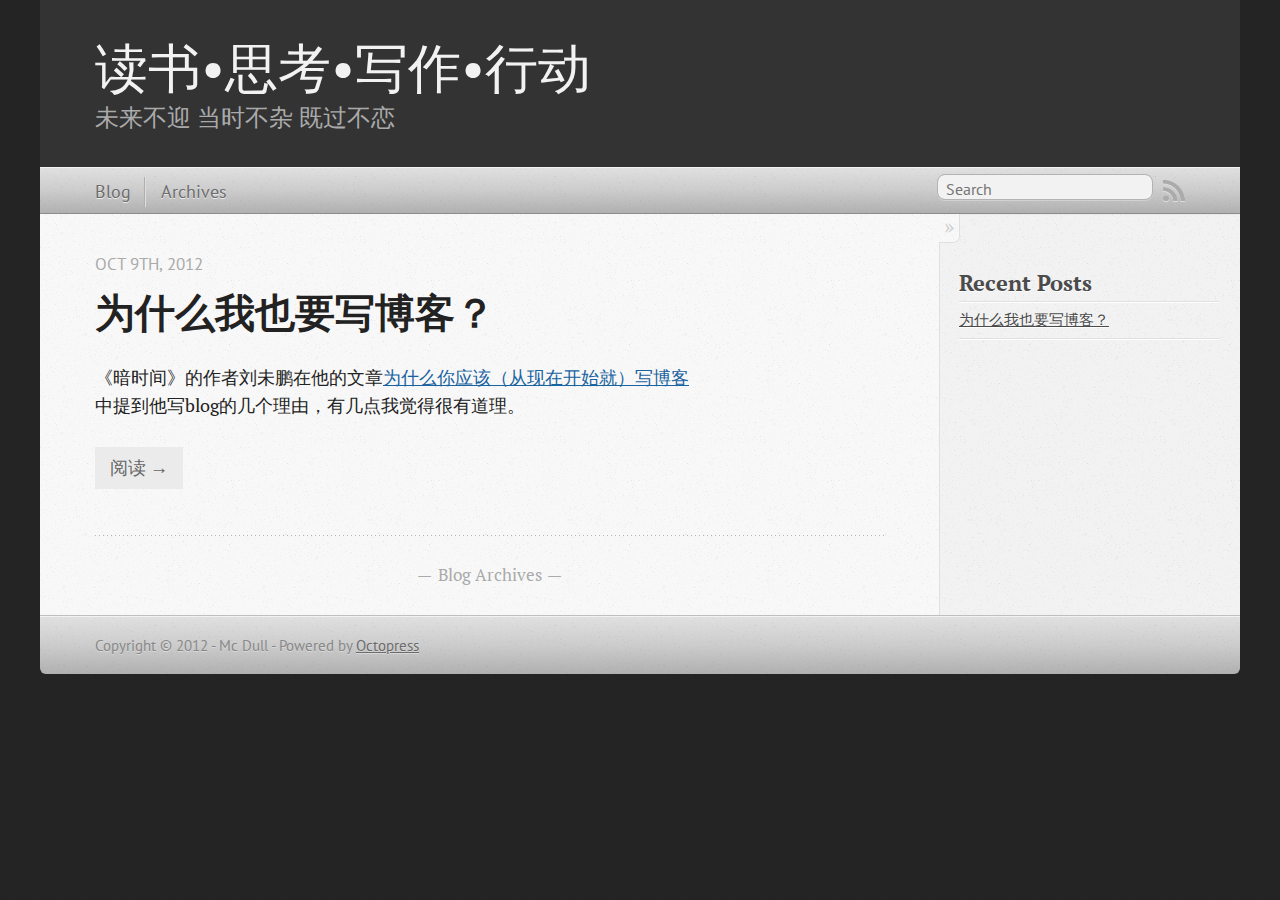
==== commit a9df1e32: "Site updated at 2012-10-09 10:54:39 UTC" ====
--- a/index.html
+++ b/index.html
@@ -9,9 +9,7 @@
   <meta name="author" content="Mc Dull">
 
   
-  <meta name="description" content="《暗时间》的作者刘未鹏在他的文章为什么你应该（从现在开始就）写博客 中提到他写blog的几个理由，有几点我觉得很有道理。 书写是为了更好的思考
-“教”是最好的“学”
-学会持之以恒地做一件事情。 而我写博客的主要目的是促使自己去思考，选择公开的方式去监督自己的行动，达到“知行合一”。 &hellip;">
+  <meta name="description" content="《暗时间》的作者刘未鹏在他的文章为什么你应该（从现在开始就）写博客 中提到他写blog的几个理由，有几点我觉得很有道理。 ">
   
 
   <!-- http://t.co/dKP3o1e -->
@@ -32,6 +30,18 @@
 <link href="http://fonts.googleapis.com/css?family=PT+Sans:regular,italic,bold,bolditalic" rel="stylesheet" type="text/css">
 
   
+  <script type="text/javascript">
+    var _gaq = _gaq || [];
+    _gaq.push(['_setAccount', 'UA-35421939-1']);
+    _gaq.push(['_trackPageview']);
+
+    (function() {
+      var ga = document.createElement('script'); ga.type = 'text/javascript'; ga.async = true;
+      ga.src = ('https:' == document.location.protocol ? 'https://ssl' : 'http://www') + '.google-analytics.com/ga.js';
+      var s = document.getElementsByTagName('script')[0]; s.parentNode.insertBefore(ga, s);
+    })();
+  </script>
+
 
 </head>
 
@@ -98,150 +108,12 @@
   <div class="entry-content"><p>《暗时间》的作者刘未鹏在他的文章<a href="http://mindhacks.cn/2009/02/15/why-you-should-start-blogging-now/">为什么你应该（从现在开始就）写博客
 </a> 中提到他写blog的几个理由，有几点我觉得很有道理。</p>
 
-<ul>
-<li><p>书写是为了更好的思考</p></li>
-<li><p>“教”是最好的“学”</p></li>
-<li><p>学会持之以恒地做一件事情。</p></li>
-</ul>
-
-
-<p>而我写博客的主要目的是促使自己去思考，选择公开的方式去监督自己的行动，达到“知行合一”。所以我把博客的标题取作“读书-思考-写作-行动“，前面3个是“知”的范畴，后面一个是“行”的范畴。</p>
-
-<h2>读书</h2>
-
-<p>读书是系统地获取新知的最重要途径之一。读书有几个“好”：</p>
-
-<ul>
-<li>读书好——说的是对读书的态度</li>
-<li>读<strong>好书</strong>——说的是对书的选择</li>
-<li><strong>读好</strong>书——说的是读书的方法与技巧</li>
-<li>好读书——读书的过程应该是充满乐趣的。</li>
-</ul>
-
-
-<p><strong>微博时代读书好</strong></p>
-
-<p>关于读书好，这个道理大家都知道，应该没有什么异议。所谓“一月不读书，智商输给猪”，呵呵。</p>
-
-<p>在这个微博时代，我们每天接触的碎片信息的太多。但大脑对大部分的信息都是没有处理，它们只是在我们的眼睛掠过，并没留下痕迹。一个月后，你再也回忆不起你看过的大部分信息。</p>
-
-<p>微博是快速的信息源。而好书是深度、整块、高质量的信息源，需要细嚼慢咽，慢慢品味。一快一慢，一碎一整，互为补充。</p>
-
-<p>如果一味快速获取知识，没有思考。久而久之，大脑也会习惯获取，思考退化，大脑会变成信息的垃圾堆。</p>
-
-<p>吴伯凡说：“防止互联网浅薄症，要远离信噪比低的内容渠道，例如各种IM，SNS，信噪比相当低。”</p>
-
-<p>我们离不开微博，所以我们应该尽量多读书。</p>
-
-<p><strong>真正的好书</strong></p>
-
-<p>一生读书的时间是有限的，选择了一本烂书，意味着一本好书的出局。所以我们要慎重选择。</p>
-
-<p>所谓好书，是合适自己的书，是能与你产生共鸣的书。是与作者席地而坐，是你看罢掩卷回味，意犹未尽，於我心有戚戚焉。</p>
-
-<p>豆瓣是一个很好的好书筛选、推荐平台。志趣相投的朋友的推荐也是好书的来源之一。</p>
-
-<p><strong>注重读书的方法</strong></p>
-
-<p>读书的方法涉及阅读的目的、阅读时思考过程、做笔记的方法、记忆的方法。有很多很有趣的话题。好多书专门讨论读书的方法。<a href="http://book.douban.com/subject/1013208/">《如何阅读一本书》</a>、<a href="http://book.douban.com/subject/4246667/">《粘住：为什么我们记住了这些，忘掉了那些》</a>
-在待读书单中，读完后和大家分享一下。</p>
-
-<p>按我目前的理解，有一条心得与大家分享：就是读书切不可平均用力。重点之处，感兴趣之处、共鸣之处宜逐字逐字的读，甚至读的过程中产生强烈碰撞，文思泉涌之时，停下来，将心得倾倒而出，再继续。而非关注点，则可快速浏览，甚至跳过不读。这也是“二八法则”在读书中的运用。</p>
-
-<p><strong>读书的乐趣</strong></p>
-
-<p>读书的过程应该是一个充满乐趣的过程，而不是一个完成任务的过程。如果你看了不久就要翻翻书还剩下多少页没读，那你就要反思一下，你是不是要继续读下去了（我经常干这事，反省！）</p>
-
-<ul>
-<li>你需要的信息可能只是书中的一部分，那直接跳到那一章那一节去读</li>
-<li>没有带着问题去读，忘了阅读的目的</li>
-<li>没有思考，甚至有时候看到后面忘了前面</li>
-</ul>
-
-
-<p>读书的环境也很重要。安静的秋日午后，一缕阳光、一杯清茶、一本带着墨香的书，享受！</p>
-
-<h2>思考</h2>
-
-<p>子曰：学而不思则罔。</p>
-
-<p>阅读是输入，而思考就是CPU处理、是加工、是升华。</p>
-
-<p>真正的思考，不是简单的重复记忆。思考是发散的，是连接的过程(connecting the dots)，是基于你已有的经验、经历，和书中作者经验、经历的连接，是思想的激情碰撞。</p>
-
-<p>书是大块的知识，是一个体系，是一个网络。你的大脑也是一个体系，一个网络。一个外部，一个内部。通过思考，你可以将这作者的知识网络和自己的知识网络连在一起。我们现实中怎么样把两张网给连接起来呢？——把两个网的节点用线穿起来。思考的过程就是选择两个（或多个）点，穿针引线的过程。 这种感觉，如同阿凡达里面，两个人通过头发的接触，彼此感应。</p>
-
-<p>思考涉及的领域亦有相当多有趣的话题：</p>
-
-<ul>
-<li>心理学</li>
-<li>记忆、潜意识</li>
-<li>思考的方法和技巧
-
-<ul>
-<li>脑图</li>
-<li>开发右脑</li>
-</ul>
-</li>
-</ul>
-
-
-<h2>写作</h2>
-
-<p>写作是思考的输出过程，是将自己的经历、经验分享的过程。</p>
-
-<p><strong>写什么？</strong></p>
-
-<p>徐文兵老师认为，我们平时说的消化，消和化，是两个不同的概念。消是是指胃对食物物理的分解（磨碎）。而化是指肠道里面的酶对食物进行化学反应，转化成人体能够吸收的物质。对应到读书上面，消就是<strong>做笔记</strong>，将书本的东西分解，庖丁解牛；而化就是思考后的输出：<strong>写作</strong>，把书里的东西变成自己的东西。 所以这个博客主要内容包括：</p>
-
-<ul>
-<li>读书笔记分享</li>
-<li>思考偶得</li>
-</ul>
-
-
-<p><strong>怎么写？</strong></p>
-
-<ul>
-<li><p>我手写我心。怎么想怎么写。</p></li>
-<li><p>能简不繁。把事情说清楚、写明白。写清楚才是真的清楚。</p></li>
-<li><p>尽早交付。写作是一个尽早交付、持续反馈、迭代的过程。切忌一开始追求完美。</p></li>
-</ul>
-
-
-<h2>行动</h2>
-
-<blockquote><p>老子说： 上士闻道，勤而行之；中士闻道，若存若亡。</p></blockquote>
-
-<p>“学而时习之”！只学而不行动，是白学。行动是为了验证知识、应用知识，是读书、思考的最终目的。在行动的过程中，印证知识，常常会有“A-ha!It works!”的感叹，也就“不亦说乎”了！</p>
-
-<p>行动有两个值得注意的方面：</p>
-
-<p>1.<strong>立刻行动</strong></p>
-
-<p>行动最需要的是你现在就开始做。先开始，在需要改进的时候，再改进之。</p>
-
-<p>Facebook办公室有句口号：Done is better than perfect.(完成比完美更重要)</p>
-
-<p>多么完美的计划都比不上一个蹩脚的开始。</p>
-
-<p>立刻开始行动是改进<strong>拖延症</strong>的好方法。</p>
-
-<p>2.<strong>坚持行动</strong></p>
-
-<p>我以为，有两个成语是最难做到的：“专心致志”和“持之以恒”。专心致志才能做到“高品质”，持之以恒才能集腋成裘，最终做到“量大”，量变引起质变。阮一峰的博文<a href="http://www.ruanyifeng.com/blog/2011/04/the_dan_plan.html">《Dan计划：重新定义人生的10000个小时》</a> 中提到的坚持10000个小时的训练是行业精英的成功因素。</p>
-
-<h2>后记</h2>
-
-<p>感谢<a href="http://aleung.github.com/blog/2012/06/24/try-octopress-markdown-features/">Aleung童鞋</a>推荐和指导octopress的使用。博客使用了国内的“多说”评论，支持多种账号登陆评论。如果你不幸看到了这里，留个脚印给我支持下吧，哈哈。</p>
-
-<p>这篇文章从开始构思到成文，断断续续大约用了10个小时。如果不是想到“切忌完美”，文章可能要到半年后才能发布……。</p>
-
-<p>无论如何，我的博客旅程开始了……</p>
-
-<p>2012-10-09</p>
 </div>
   
+  
+    <footer>
+      <a rel="full-article" href="/blog/2012/10/09/why-i-blog/">阅读 &rarr;</a>
+    </footer>
   
 
 
--- a/stylesheets/screen.css
+++ b/stylesheets/screen.css
@@ -1 +1 @@
-html,body,div,span,applet,object,iframe,h1,h2,h3,h4,h5,h6,p,blockquote,pre,a,abbr,acronym,address,big,cite,code,del,dfn,em,img,ins,kbd,q,s,samp,small,strike,strong,sub,sup,tt,var,b,u,i,center,dl,dt,dd,ol,ul,li,fieldset,form,label,legend,table,caption,tbody,tfoot,thead,tr,th,td,article,aside,canvas,details,embed,figure,figcaption,footer,header,hgroup,menu,nav,output,ruby,section,summary,time,mark,audio,video{margin:0;padding:0;border:0;font:inherit;font-size:100%;vertical-align:baseline}html{line-height:1}ol,ul{list-style:none}table{border-collapse:collapse;border-spacing:0}caption,th,td{text-align:left;font-weight:normal;vertical-align:middle}q,blockquote{quotes:none}q:before,q:after,blockquote:before,blockquote:after{content:"";content:none}a img{border:none}article,aside,details,figcaption,figure,footer,header,hgroup,menu,nav,section,summary{display:block}article,aside,details,figcaption,figure,footer,header,hgroup,menu,nav,section,summary{display:block}a{color:#1863a1}a:visited{color:#751590}a:focus{color:#0181eb}a:hover{color:#0181eb}a:active{color:#01579f}aside.sidebar a{color:#1863a1}aside.sidebar a:focus{color:#0181eb}aside.sidebar a:hover{color:#0181eb}aside.sidebar a:active{color:#01579f}a{-webkit-transition:color 0.3s;-moz-transition:color 0.3s;-o-transition:color 0.3s;transition:color 0.3s}html{background:#252525 url('/images/line-tile.png?1346306775') top left}body>div{background:#f2f2f2 url('/images/noise.png?1346306775') top left;border-bottom:1px solid #bfbfbf}body>div>div{background:#f8f8f8 url('/images/noise.png?1346306775') top left;border-right:1px solid #e0e0e0}.heading,body>header h1,h1,h2,h3,h4,h5,h6{font-family:"PT Serif","Georgia","Helvetica Neue",Arial,sans-serif}.sans,body>header h2,article header p.meta,article>footer,#content .blog-index footer,html .gist .gist-file .gist-meta,#blog-archives a.category,#blog-archives time,aside.sidebar section,body>footer{font-family:"PT Sans","Helvetica Neue",Arial,sans-serif}.serif,body,#content .blog-index a[rel=full-article]{font-family:"PT Serif",Georgia,Times,"Times New Roman",serif}.mono,pre,code,tt,p code,li code{font-family:Menlo,Monaco,"Andale Mono","lucida console","Courier New",monospace}body>header h1{font-size:2.2em;font-family:"PT Serif","Georgia","Helvetica Neue",Arial,sans-serif;font-weight:normal;line-height:1.2em;margin-bottom:0.6667em}body>header h2{font-family:"PT Serif","Georgia","Helvetica Neue",Arial,sans-serif}body{line-height:1.5em;color:#222}h1{font-size:2.2em;line-height:1.2em}@media only screen and (min-width: 992px){body{font-size:1.15em}h1{font-size:2.6em;line-height:1.2em}}h1,h2,h3,h4,h5,h6{text-rendering:optimizelegibility;margin-bottom:1em;font-weight:bold}h2,section h1{font-size:1.5em}h3,section h2,section section h1{font-size:1.3em}h4,section h3,section section h2,section section section h1{font-size:1em}h5,section h4,section section h3{font-size:.9em}h6,section h5,section section h4,section section section h3{font-size:.8em}p,blockquote,ul,ol{margin-bottom:1.5em}ul{list-style-type:disc}ul ul{list-style-type:circle;margin-bottom:0px}ul ul ul{list-style-type:square;margin-bottom:0px}ol{list-style-type:decimal}ol ol{list-style-type:lower-alpha;margin-bottom:0px}ol ol ol{list-style-type:lower-roman;margin-bottom:0px}ul,ul ul,ul ol,ol,ol ul,ol ol{margin-left:1.3em}strong{font-weight:bold}em{font-style:italic}sup,sub{font-size:0.8em;position:relative;display:inline-block}sup{top:-0.5em}sub{bottom:-0.5em}q{font-style:italic}q:before{content:"\201C"}q:after{content:"\201D"}em,dfn{font-style:italic}strong,dfn{font-weight:bold}del,s{text-decoration:line-through}abbr,acronym{border-bottom:1px dotted;cursor:help}sub,sup{line-height:0}hr{margin-bottom:0.2em}small{font-size:.8em}big{font-size:1.2em}blockquote{font-style:italic;position:relative;font-size:1.2em;line-height:1.5em;padding-left:1em;border-left:4px solid rgba(170,170,170,0.5)}blockquote cite{font-style:italic}blockquote cite a{color:#aaa !important;word-wrap:break-word}blockquote cite:before{content:'\2014';padding-right:.3em;padding-left:.3em;color:#aaa}@media only screen and (min-width: 992px){blockquote{padding-left:1.5em;border-left-width:4px}}.pullquote-right:before,.pullquote-left:before{padding:0;border:none;content:attr(data-pullquote);float:right;width:45%;margin:.5em 0 1em 1.5em;position:relative;top:7px;font-size:1.4em;line-height:1.45em}.pullquote-left:before{float:left;margin:.5em 1.5em 1em 0}.force-wrap,article a,aside.sidebar a{white-space:-moz-pre-wrap;white-space:-pre-wrap;white-space:-o-pre-wrap;white-space:pre-wrap;word-wrap:break-word}.group,body>header,body>nav,body>footer,body #content>article,body #content>div>article,body #content>div>section,body div.pagination,aside.sidebar,#main,#content,.sidebar{*zoom:1}.group:after,body>header:after,body>nav:after,body>footer:after,body #content>article:after,body #content>div>article:after,body #content>div>section:after,body div.pagination:after,#main:after,#content:after,.sidebar:after{content:"";display:table;clear:both}body{-webkit-text-size-adjust:none;max-width:1200px;position:relative;margin:0 auto}body>header,body>nav,body>footer,body #content>article,body #content>div>article,body #content>div>section{padding-left:18px;padding-right:18px}@media only screen and (min-width: 480px){body>header,body>nav,body>footer,body #content>article,body #content>div>article,body #content>div>section{padding-left:25px;padding-right:25px}}@media only screen and (min-width: 768px){body>header,body>nav,body>footer,body #content>article,body #content>div>article,body #content>div>section{padding-left:35px;padding-right:35px}}@media only screen and (min-width: 992px){body>header,body>nav,body>footer,body #content>article,body #content>div>article,body #content>div>section{padding-left:55px;padding-right:55px}}body div.pagination{margin-left:18px;margin-right:18px}@media only screen and (min-width: 480px){body div.pagination{margin-left:25px;margin-right:25px}}@media only screen and (min-width: 768px){body div.pagination{margin-left:35px;margin-right:35px}}@media only screen and (min-width: 992px){body div.pagination{margin-left:55px;margin-right:55px}}body>header{font-size:1em;padding-top:1.5em;padding-bottom:1.5em}#content{overflow:hidden}#content>div,#content>article{width:100%}aside.sidebar{float:none;padding:0 18px 1px;background-color:#f7f7f7;border-top:1px solid #e0e0e0}.flex-content,article img,article video,article .flash-video,aside.sidebar img{max-width:100%;height:auto}.basic-alignment.left,article img.left,article video.left,article .left.flash-video,aside.sidebar img.left{float:left;margin-right:1.5em}.basic-alignment.right,article img.right,article video.right,article .right.flash-video,aside.sidebar img.right{float:right;margin-left:1.5em}.basic-alignment.center,article img.center,article video.center,article .center.flash-video,aside.sidebar img.center{display:block;margin:0 auto 1.5em}.basic-alignment.left,article img.left,article video.left,article .left.flash-video,aside.sidebar img.left,.basic-alignment.right,article img.right,article video.right,article .right.flash-video,aside.sidebar img.right{margin-bottom:.8em}.toggle-sidebar,.no-sidebar .toggle-sidebar{display:none}@media only screen and (min-width: 750px){body.sidebar-footer aside.sidebar{float:none;width:auto;clear:left;margin:0;padding:0 35px 1px;background-color:#f7f7f7;border-top:1px solid #eaeaea}body.sidebar-footer aside.sidebar section.odd,body.sidebar-footer aside.sidebar section.even{float:left;width:48%}body.sidebar-footer aside.sidebar section.odd{margin-left:0}body.sidebar-footer aside.sidebar section.even{margin-left:4%}body.sidebar-footer aside.sidebar.thirds section{width:30%;margin-left:5%}body.sidebar-footer aside.sidebar.thirds section.first{margin-left:0;clear:both}}body.sidebar-footer #content{margin-right:0px}body.sidebar-footer .toggle-sidebar{display:none}@media only screen and (min-width: 550px){body>header{font-size:1em}}@media only screen and (min-width: 750px){aside.sidebar{float:none;width:auto;clear:left;margin:0;padding:0 35px 1px;background-color:#f7f7f7;border-top:1px solid #eaeaea}aside.sidebar section.odd,aside.sidebar section.even{float:left;width:48%}aside.sidebar section.odd{margin-left:0}aside.sidebar section.even{margin-left:4%}aside.sidebar.thirds section{width:30%;margin-left:5%}aside.sidebar.thirds section.first{margin-left:0;clear:both}}@media only screen and (min-width: 768px){body{-webkit-text-size-adjust:auto}body>header{font-size:1.2em}#main{padding:0;margin:0 auto}#content{overflow:visible;margin-right:240px;position:relative}.no-sidebar #content{margin-right:0;border-right:0}.collapse-sidebar #content{margin-right:20px}#content>div,#content>article{padding-top:17.5px;padding-bottom:17.5px;float:left}aside.sidebar{width:210px;padding:0 15px 15px;background:none;clear:none;float:left;margin:0 -100% 0 0}aside.sidebar section{width:auto;margin-left:0}aside.sidebar section.odd,aside.sidebar section.even{float:none;width:auto;margin-left:0}.collapse-sidebar aside.sidebar{float:none;width:auto;clear:left;margin:0;padding:0 35px 1px;background-color:#f7f7f7;border-top:1px solid #eaeaea}.collapse-sidebar aside.sidebar section.odd,.collapse-sidebar aside.sidebar section.even{float:left;width:48%}.collapse-sidebar aside.sidebar section.odd{margin-left:0}.collapse-sidebar aside.sidebar section.even{margin-left:4%}.collapse-sidebar aside.sidebar.thirds section{width:30%;margin-left:5%}.collapse-sidebar aside.sidebar.thirds section.first{margin-left:0;clear:both}}@media only screen and (min-width: 992px){body>header{font-size:1.3em}#content{margin-right:300px}#content>div,#content>article{padding-top:27.5px;padding-bottom:27.5px}aside.sidebar{width:260px;padding:1.2em 20px 20px}.collapse-sidebar aside.sidebar{padding-left:55px;padding-right:55px}}@media only screen and (min-width: 768px){ul,ol{margin-left:0}}body>header{background:#333}body>header h1{display:inline-block;margin:0}body>header h1 a,body>header h1 a:visited,body>header h1 a:hover{color:#f2f2f2;text-decoration:none}body>header h2{margin:.2em 0 0;font-size:1em;color:#aaa;font-weight:normal}body>nav{position:relative;background-color:#ccc;background:url('/images/noise.png?1346306775'),-webkit-gradient(linear, 50% 0%, 50% 100%, color-stop(0%, #e0e0e0), color-stop(50%, #cccccc), color-stop(100%, #b0b0b0));background:url('/images/noise.png?1346306775'),-webkit-linear-gradient(#e0e0e0,#cccccc,#b0b0b0);background:url('/images/noise.png?1346306775'),-moz-linear-gradient(#e0e0e0,#cccccc,#b0b0b0);background:url('/images/noise.png?1346306775'),-o-linear-gradient(#e0e0e0,#cccccc,#b0b0b0);background:url('/images/noise.png?1346306775'),linear-gradient(#e0e0e0,#cccccc,#b0b0b0);border-top:1px solid #f2f2f2;border-bottom:1px solid #8c8c8c;padding-top:.35em;padding-bottom:.35em}body>nav form{-webkit-background-clip:padding;-moz-background-clip:padding;background-clip:padding-box;margin:0;padding:0}body>nav form .search{padding:.3em .5em 0;font-size:.85em;font-family:"PT Sans","Helvetica Neue",Arial,sans-serif;line-height:1.1em;width:95%;-webkit-border-radius:0.5em;-moz-border-radius:0.5em;-ms-border-radius:0.5em;-o-border-radius:0.5em;border-radius:0.5em;-webkit-background-clip:padding;-moz-background-clip:padding;background-clip:padding-box;-webkit-box-shadow:#d1d1d1 0 1px;-moz-box-shadow:#d1d1d1 0 1px;box-shadow:#d1d1d1 0 1px;background-color:#f2f2f2;border:1px solid #b3b3b3;color:#888}body>nav form .search:focus{color:#444;border-color:#80b1df;-webkit-box-shadow:#80b1df 0 0 4px,#80b1df 0 0 3px inset;-moz-box-shadow:#80b1df 0 0 4px,#80b1df 0 0 3px inset;box-shadow:#80b1df 0 0 4px,#80b1df 0 0 3px inset;background-color:#fff;outline:none}body>nav fieldset[role=search]{float:right;width:48%}body>nav fieldset.mobile-nav{float:left;width:48%}body>nav fieldset.mobile-nav select{width:100%;font-size:.8em;border:1px solid #888}body>nav ul{display:none}@media only screen and (min-width: 550px){body>nav{font-size:.9em}body>nav ul{margin:0;padding:0;border:0;overflow:hidden;*zoom:1;float:left;display:block;padding-top:.15em}body>nav ul li{list-style-image:none;list-style-type:none;margin-left:0;white-space:nowrap;display:inline;float:left;padding-left:0;padding-right:0}body>nav ul li:first-child,body>nav ul li.first{padding-left:0}body>nav ul li:last-child{padding-right:0}body>nav ul li.last{padding-right:0}body>nav ul.subscription{margin-left:.8em;float:right}body>nav ul.subscription li:last-child a{padding-right:0}body>nav ul li{margin:0}body>nav a{color:#6b6b6b;font-family:"PT Sans","Helvetica Neue",Arial,sans-serif;text-shadow:#ebebeb 0 1px;float:left;text-decoration:none;font-size:1.1em;padding:.1em 0;line-height:1.5em}body>nav a:visited{color:#6b6b6b}body>nav a:hover{color:#2b2b2b}body>nav li+li{border-left:1px solid #b0b0b0;margin-left:.8em}body>nav li+li a{padding-left:.8em;border-left:1px solid #dedede}body>nav form{float:right;text-align:left;padding-left:.8em;width:175px}body>nav form .search{width:93%;font-size:.95em;line-height:1.2em}body>nav ul[data-subscription$=email]+form{width:97px}body>nav ul[data-subscription$=email]+form .search{width:91%}body>nav fieldset.mobile-nav{display:none}body>nav fieldset[role=search]{width:99%}}@media only screen and (min-width: 992px){body>nav form{width:215px}body>nav ul[data-subscription$=email]+form{width:147px}}.no-placeholder body>nav .search{background:#f2f2f2 url('/images/search.png?1346306775') 0.3em 0.25em no-repeat;text-indent:1.3em}@media only screen and (min-width: 550px){.maskImage body>nav ul[data-subscription$=email]+form{width:123px}}@media only screen and (min-width: 992px){.maskImage body>nav ul[data-subscription$=email]+form{width:173px}}.maskImage ul.subscription{position:relative;top:.2em}.maskImage ul.subscription li,.maskImage ul.subscription a{border:0;padding:0}.maskImage a[rel=subscribe-rss]{position:relative;top:0px;text-indent:-999999em;background-color:#dedede;border:0;padding:0}.maskImage a[rel=subscribe-rss],.maskImage a[rel=subscribe-rss]:after{-webkit-mask-image:url('/images/rss.png?1346306775');-moz-mask-image:url('/images/rss.png?1346306775');-ms-mask-image:url('/images/rss.png?1346306775');-o-mask-image:url('/images/rss.png?1346306775');mask-image:url('/images/rss.png?1346306775');-webkit-mask-repeat:no-repeat;-moz-mask-repeat:no-repeat;-ms-mask-repeat:no-repeat;-o-mask-repeat:no-repeat;mask-repeat:no-repeat;width:22px;height:22px}.maskImage a[rel=subscribe-rss]:after{content:"";position:absolute;top:-1px;left:0;background-color:#ababab}.maskImage a[rel=subscribe-rss]:hover:after{background-color:#9e9e9e}.maskImage a[rel=subscribe-email]{position:relative;top:0px;text-indent:-999999em;background-color:#dedede;border:0;padding:0}.maskImage a[rel=subscribe-email],.maskImage a[rel=subscribe-email]:after{-webkit-mask-image:url('/images/email.png?1346306775');-moz-mask-image:url('/images/email.png?1346306775');-ms-mask-image:url('/images/email.png?1346306775');-o-mask-image:url('/images/email.png?1346306775');mask-image:url('/images/email.png?1346306775');-webkit-mask-repeat:no-repeat;-moz-mask-repeat:no-repeat;-ms-mask-repeat:no-repeat;-o-mask-repeat:no-repeat;mask-repeat:no-repeat;width:28px;height:22px}.maskImage a[rel=subscribe-email]:after{content:"";position:absolute;top:-1px;left:0;background-color:#ababab}.maskImage a[rel=subscribe-email]:hover:after{background-color:#9e9e9e}article{padding-top:1em}article header{position:relative;padding-top:2em;padding-bottom:1em;margin-bottom:1em;background:url('[data-uri]') bottom left repeat-x}article header h1{margin:0}article header h1 a{text-decoration:none}article header h1 a:hover{text-decoration:underline}article header p{font-size:.9em;color:#aaa;margin:0}article header p.meta{text-transform:uppercase;position:absolute;top:0}@media only screen and (min-width: 768px){article header{margin-bottom:1.5em;padding-bottom:1em;background:url('[data-uri]') bottom left repeat-x}}article h2{padding-top:0.8em;background:url('[data-uri]') top left repeat-x}.entry-content article h2:first-child,article header+h2{padding-top:0}article h2:first-child,article header+h2{background:none}article .feature{padding-top:.5em;margin-bottom:1em;padding-bottom:1em;background:url('[data-uri]') bottom left repeat-x;font-size:2.0em;font-style:italic;line-height:1.3em}article img,article video,article .flash-video{-webkit-border-radius:0.3em;-moz-border-radius:0.3em;-ms-border-radius:0.3em;-o-border-radius:0.3em;border-radius:0.3em;-webkit-box-shadow:rgba(0,0,0,0.15) 0 1px 4px;-moz-box-shadow:rgba(0,0,0,0.15) 0 1px 4px;box-shadow:rgba(0,0,0,0.15) 0 1px 4px;-webkit-box-sizing:border-box;-moz-box-sizing:border-box;box-sizing:border-box;border:#fff 0.5em solid}article video,article .flash-video{margin:0 auto 1.5em}article video{display:block;width:100%}article .flash-video>div{position:relative;display:block;padding-bottom:56.25%;padding-top:1px;height:0;overflow:hidden}article .flash-video>div iframe,article .flash-video>div object,article .flash-video>div embed{position:absolute;top:0;left:0;width:100%;height:100%}article>footer{padding-bottom:2.5em;margin-top:2em}article>footer p.meta{margin-bottom:.8em;font-size:.85em;clear:both;overflow:hidden}.blog-index article+article{background:url('[data-uri]') top left repeat-x}#content .blog-index{padding-top:0;padding-bottom:0}#content .blog-index article{padding-top:2em}#content .blog-index article header{background:none;padding-bottom:0}#content .blog-index article h1{font-size:2.2em}#content .blog-index article h1 a{color:inherit}#content .blog-index article h1 a:hover{color:#0181eb}#content .blog-index a[rel=full-article]{background:#ebebeb;display:inline-block;padding:.4em .8em;margin-right:.5em;text-decoration:none;color:#666;-webkit-transition:background-color 0.5s;-moz-transition:background-color 0.5s;-o-transition:background-color 0.5s;transition:background-color 0.5s}#content .blog-index a[rel=full-article]:hover{background:#0181eb;text-shadow:none;color:#f8f8f8}#content .blog-index footer{margin-top:1em}.separator,article>footer .byline+time:before,article>footer time+time:before,article>footer .comments:before,article>footer .byline ~ .categories:before{content:"\2022 ";padding:0 .4em 0 .2em;display:inline-block}#content div.pagination{text-align:center;font-size:.95em;position:relative;background:url('[data-uri]') top left repeat-x;padding-top:1.5em;padding-bottom:1.5em}#content div.pagination a{text-decoration:none;color:#aaa}#content div.pagination a.prev{position:absolute;left:0}#content div.pagination a.next{position:absolute;right:0}#content div.pagination a:hover{color:#0181eb}#content div.pagination a[href*=archive]:before,#content div.pagination a[href*=archive]:after{content:'\2014';padding:0 .3em}p.meta+.sharing{padding-top:1em;padding-left:0;background:url('[data-uri]') top left repeat-x}#fb-root{display:none}.highlight,html .gist .gist-file .gist-syntax .gist-highlight{border:1px solid #05232b !important}.highlight table td.code,html .gist .gist-file .gist-syntax .gist-highlight table td.code{width:100%}.highlight .line-numbers,html .gist .gist-file .gist-syntax .gist-highlight .line-numbers{text-align:right;font-size:13px;line-height:1.45em;background:#073642 url('/images/noise.png?1346306775') top left !important;border-right:1px solid #00232c !important;-webkit-box-shadow:#083e4b -1px 0 inset;-moz-box-shadow:#083e4b -1px 0 inset;box-shadow:#083e4b -1px 0 inset;text-shadow:#021014 0 -1px;padding:.8em !important;-webkit-border-radius:0;-moz-border-radius:0;-ms-border-radius:0;-o-border-radius:0;border-radius:0}.highlight .line-numbers span,html .gist .gist-file .gist-syntax .gist-highlight .line-numbers span{color:#586e75 !important}figure.code,.gist-file,pre{-webkit-box-shadow:rgba(0,0,0,0.06) 0 0 10px;-moz-box-shadow:rgba(0,0,0,0.06) 0 0 10px;box-shadow:rgba(0,0,0,0.06) 0 0 10px}figure.code .highlight pre,.gist-file .highlight pre,pre .highlight pre{-webkit-box-shadow:none;-moz-box-shadow:none;box-shadow:none}html .gist .gist-file{margin-bottom:1.8em;position:relative;border:none;padding-top:26px !important}html .gist .gist-file .gist-syntax{border-bottom:0 !important;background:none !important}html .gist .gist-file .gist-syntax .gist-highlight{background:#002b36 !important}html .gist .gist-file .gist-meta{padding:.6em 0.8em;border:1px solid #083e4b !important;color:#586e75;font-size:.7em !important;background:#073642 url('/images/noise.png?1346306775') top left;line-height:1.5em}html .gist .gist-file .gist-meta a{color:#75878b !important;text-decoration:none}html .gist .gist-file .gist-meta a:hover{text-decoration:underline}html .gist .gist-file .gist-meta a:hover{color:#93a1a1 !important}html .gist .gist-file .gist-meta a[href*='#file']{position:absolute;top:0;left:0;right:-10px;color:#474747 !important}html .gist .gist-file .gist-meta a[href*='#file']:hover{color:#1863a1 !important}html .gist .gist-file .gist-meta a[href*=raw]{top:.4em}pre{background:#002b36 url('/images/noise.png?1346306775') top left;-webkit-border-radius:0.4em;-moz-border-radius:0.4em;-ms-border-radius:0.4em;-o-border-radius:0.4em;border-radius:0.4em;border:1px solid #05232b;line-height:1.45em;font-size:13px;margin-bottom:2.1em;padding:.8em 1em;color:#93a1a1;overflow:auto}h3.filename+pre{-moz-border-radius-topleft:0px;-webkit-border-top-left-radius:0px;border-top-left-radius:0px;-moz-border-radius-topright:0px;-webkit-border-top-right-radius:0px;border-top-right-radius:0px}p code,li code{display:inline-block;white-space:no-wrap;background:#fff;font-size:.8em;line-height:1.5em;color:#555;border:1px solid #ddd;-webkit-border-radius:0.4em;-moz-border-radius:0.4em;-ms-border-radius:0.4em;-o-border-radius:0.4em;border-radius:0.4em;padding:0 .3em;margin:-1px 0}p pre code,li pre code{font-size:1em !important;background:none;border:none}.pre-code,html .gist .gist-file .gist-syntax .gist-highlight pre,.highlight code{font-family:Menlo,Monaco,"Andale Mono","lucida console","Courier New",monospace !important;overflow:scroll;overflow-y:hidden;display:block;padding:.8em !important;overflow-x:auto;line-height:1.45em;background:#002b36 url('/images/noise.png?1346306775') top left !important;color:#93a1a1 !important}.pre-code *::-moz-selection,html .gist .gist-file .gist-syntax .gist-highlight pre *::-moz-selection,.highlight code *::-moz-selection{background:#386774;color:inherit;text-shadow:#002b36 0 1px}.pre-code *::-webkit-selection,html .gist .gist-file .gist-syntax .gist-highlight pre *::-webkit-selection,.highlight code *::-webkit-selection{background:#386774;color:inherit;text-shadow:#002b36 0 1px}.pre-code *::selection,html .gist .gist-file .gist-syntax .gist-highlight pre *::selection,.highlight code *::selection{background:#386774;color:inherit;text-shadow:#002b36 0 1px}.pre-code span,html .gist .gist-file .gist-syntax .gist-highlight pre span,.highlight code span{color:#93a1a1 !important}.pre-code span,html .gist .gist-file .gist-syntax .gist-highlight pre span,.highlight code span{font-style:normal !important;font-weight:normal !important}.pre-code .c,html .gist .gist-file .gist-syntax .gist-highlight pre .c,.highlight code .c{color:#586e75 !important;font-style:italic !important}.pre-code .cm,html .gist .gist-file .gist-syntax .gist-highlight pre .cm,.highlight code .cm{color:#586e75 !important;font-style:italic !important}.pre-code .cp,html .gist .gist-file .gist-syntax .gist-highlight pre .cp,.highlight code .cp{color:#586e75 !important;font-style:italic !important}.pre-code .c1,html .gist .gist-file .gist-syntax .gist-highlight pre .c1,.highlight code .c1{color:#586e75 !important;font-style:italic !important}.pre-code .cs,html .gist .gist-file .gist-syntax .gist-highlight pre .cs,.highlight code .cs{color:#586e75 !important;font-weight:bold !important;font-style:italic !important}.pre-code .err,html .gist .gist-file .gist-syntax .gist-highlight pre .err,.highlight code .err{color:#dc322f !important;background:none !important}.pre-code .k,html .gist .gist-file .gist-syntax .gist-highlight pre .k,.highlight code .k{color:#cb4b16 !important}.pre-code .o,html .gist .gist-file .gist-syntax .gist-highlight pre .o,.highlight code .o{color:#93a1a1 !important;font-weight:bold !important}.pre-code .p,html .gist .gist-file .gist-syntax .gist-highlight pre .p,.highlight code .p{color:#93a1a1 !important}.pre-code .ow,html .gist .gist-file .gist-syntax .gist-highlight pre .ow,.highlight code .ow{color:#2aa198 !important;font-weight:bold !important}.pre-code .gd,html .gist .gist-file .gist-syntax .gist-highlight pre .gd,.highlight code .gd{color:#93a1a1 !important;background-color:#372c34 !important;display:inline-block}.pre-code .gd .x,html .gist .gist-file .gist-syntax .gist-highlight pre .gd .x,.highlight code .gd .x{color:#93a1a1 !important;background-color:#4d2d33 !important;display:inline-block}.pre-code .ge,html .gist .gist-file .gist-syntax .gist-highlight pre .ge,.highlight code .ge{color:#93a1a1 !important;font-style:italic !important}.pre-code .gh,html .gist .gist-file .gist-syntax .gist-highlight pre .gh,.highlight code .gh{color:#586e75 !important}.pre-code .gi,html .gist .gist-file .gist-syntax .gist-highlight pre .gi,.highlight code .gi{color:#93a1a1 !important;background-color:#1a412b !important;display:inline-block}.pre-code .gi .x,html .gist .gist-file .gist-syntax .gist-highlight pre .gi .x,.highlight code .gi .x{color:#93a1a1 !important;background-color:#355720 !important;display:inline-block}.pre-code .gs,html .gist .gist-file .gist-syntax .gist-highlight pre .gs,.highlight code .gs{color:#93a1a1 !important;font-weight:bold !important}.pre-code .gu,html .gist .gist-file .gist-syntax .gist-highlight pre .gu,.highlight code .gu{color:#6c71c4 !important}.pre-code .kc,html .gist .gist-file .gist-syntax .gist-highlight pre .kc,.highlight code .kc{color:#859900 !important;font-weight:bold !important}.pre-code .kd,html .gist .gist-file .gist-syntax .gist-highlight pre .kd,.highlight code .kd{color:#268bd2 !important}.pre-code .kp,html .gist .gist-file .gist-syntax .gist-highlight pre .kp,.highlight code .kp{color:#cb4b16 !important;font-weight:bold !important}.pre-code .kr,html .gist .gist-file .gist-syntax .gist-highlight pre .kr,.highlight code .kr{color:#d33682 !important;font-weight:bold !important}.pre-code .kt,html .gist .gist-file .gist-syntax .gist-highlight pre .kt,.highlight code .kt{color:#2aa198 !important}.pre-code .n,html .gist .gist-file .gist-syntax .gist-highlight pre .n,.highlight code .n{color:#268bd2 !important}.pre-code .na,html .gist .gist-file .gist-syntax .gist-highlight pre .na,.highlight code .na{color:#268bd2 !important}.pre-code .nb,html .gist .gist-file .gist-syntax .gist-highlight pre .nb,.highlight code .nb{color:#859900 !important}.pre-code .nc,html .gist .gist-file .gist-syntax .gist-highlight pre .nc,.highlight code .nc{color:#d33682 !important}.pre-code .no,html .gist .gist-file .gist-syntax .gist-highlight pre .no,.highlight code .no{color:#b58900 !important}.pre-code .nl,html .gist .gist-file .gist-syntax .gist-highlight pre .nl,.highlight code .nl{color:#859900 !important}.pre-code .ne,html .gist .gist-file .gist-syntax .gist-highlight pre .ne,.highlight code .ne{color:#268bd2 !important;font-weight:bold !important}.pre-code .nf,html .gist .gist-file .gist-syntax .gist-highlight pre .nf,.highlight code .nf{color:#268bd2 !important;font-weight:bold !important}.pre-code .nn,html .gist .gist-file .gist-syntax .gist-highlight pre .nn,.highlight code .nn{color:#b58900 !important}.pre-code .nt,html .gist .gist-file .gist-syntax .gist-highlight pre .nt,.highlight code .nt{color:#268bd2 !important;font-weight:bold !important}.pre-code .nx,html .gist .gist-file .gist-syntax .gist-highlight pre .nx,.highlight code .nx{color:#b58900 !important}.pre-code .vg,html .gist .gist-file .gist-syntax .gist-highlight pre .vg,.highlight code .vg{color:#268bd2 !important}.pre-code .vi,html .gist .gist-file .gist-syntax .gist-highlight pre .vi,.highlight code .vi{color:#268bd2 !important}.pre-code .nv,html .gist .gist-file .gist-syntax .gist-highlight pre .nv,.highlight code .nv{color:#268bd2 !important}.pre-code .mf,html .gist .gist-file .gist-syntax .gist-highlight pre .mf,.highlight code .mf{color:#2aa198 !important}.pre-code .m,html .gist .gist-file .gist-syntax .gist-highlight pre .m,.highlight code .m{color:#2aa198 !important}.pre-code .mh,html .gist .gist-file .gist-syntax .gist-highlight pre .mh,.highlight code .mh{color:#2aa198 !important}.pre-code .mi,html .gist .gist-file .gist-syntax .gist-highlight pre .mi,.highlight code .mi{color:#2aa198 !important}.pre-code .s,html .gist .gist-file .gist-syntax .gist-highlight pre .s,.highlight code .s{color:#2aa198 !important}.pre-code .sd,html .gist .gist-file .gist-syntax .gist-highlight pre .sd,.highlight code .sd{color:#2aa198 !important}.pre-code .s2,html .gist .gist-file .gist-syntax .gist-highlight pre .s2,.highlight code .s2{color:#2aa198 !important}.pre-code .se,html .gist .gist-file .gist-syntax .gist-highlight pre .se,.highlight code .se{color:#dc322f !important}.pre-code .si,html .gist .gist-file .gist-syntax .gist-highlight pre .si,.highlight code .si{color:#268bd2 !important}.pre-code .sr,html .gist .gist-file .gist-syntax .gist-highlight pre .sr,.highlight code .sr{color:#2aa198 !important}.pre-code .s1,html .gist .gist-file .gist-syntax .gist-highlight pre .s1,.highlight code .s1{color:#2aa198 !important}.pre-code div .gd,html .gist .gist-file .gist-syntax .gist-highlight pre div .gd,.highlight code div .gd,.pre-code div .gd .x,html .gist .gist-file .gist-syntax .gist-highlight pre div .gd .x,.highlight code div .gd .x,.pre-code div .gi,html .gist .gist-file .gist-syntax .gist-highlight pre div .gi,.highlight code div .gi,.pre-code div .gi .x,html .gist .gist-file .gist-syntax .gist-highlight pre div .gi .x,.highlight code div .gi .x{display:inline-block;width:100%}.highlight,.gist-highlight{margin-bottom:1.8em;background:#002b36;overflow-y:hidden;overflow-x:auto}.highlight pre,.gist-highlight pre{background:none;-webkit-border-radius:none;-moz-border-radius:none;-ms-border-radius:none;-o-border-radius:none;border-radius:none;border:none;padding:0;margin-bottom:0}pre::-webkit-scrollbar,.highlight::-webkit-scrollbar,.gist-highlight::-webkit-scrollbar{height:.5em;background:rgba(255,255,255,0.15)}pre::-webkit-scrollbar-thumb:horizontal,.highlight::-webkit-scrollbar-thumb:horizontal,.gist-highlight::-webkit-scrollbar-thumb:horizontal{background:rgba(255,255,255,0.2);-webkit-border-radius:4px;border-radius:4px}.highlight code{background:#000}figure.code{background:none;padding:0;border:0;margin-bottom:1.5em}figure.code pre{margin-bottom:0}figure.code figcaption{position:relative}figure.code .highlight{margin-bottom:0}.code-title,html .gist .gist-file .gist-meta a[href*='#file'],h3.filename,figure.code figcaption{text-align:center;font-size:13px;line-height:2em;text-shadow:#cbcccc 0 1px 0;color:#474747;font-weight:normal;margin-bottom:0;-moz-border-radius-topleft:5px;-webkit-border-top-left-radius:5px;border-top-left-radius:5px;-moz-border-radius-topright:5px;-webkit-border-top-right-radius:5px;border-top-right-radius:5px;font-family:"Helvetica Neue", Arial, "Lucida Grande", "Lucida Sans Unicode", Lucida, sans-serif;background:#aaa url('/images/code_bg.png?1346306775') top repeat-x;border:1px solid #565656;border-top-color:#cbcbcb;border-left-color:#a5a5a5;border-right-color:#a5a5a5;border-bottom:0}.download-source,html .gist .gist-file .gist-meta a[href*=raw],figure.code figcaption a{position:absolute;right:.8em;text-decoration:none;color:#666 !important;z-index:1;font-size:13px;text-shadow:#cbcccc 0 1px 0;padding-left:3em}.download-source:hover,html .gist .gist-file .gist-meta a[href*=raw]:hover,figure.code figcaption a:hover{text-decoration:underline}#archive #content>div,#archive #content>div>article{padding-top:0}#blog-archives{color:#aaa}#blog-archives article{padding:1em 0 1em;position:relative;background:url('[data-uri]') bottom left repeat-x}#blog-archives article:last-child{background:none}#blog-archives article footer{padding:0;margin:0}#blog-archives h1{color:#222;margin-bottom:.3em}#blog-archives h2{display:none}#blog-archives h1{font-size:1.5em}#blog-archives h1 a{text-decoration:none;color:inherit;font-weight:normal;display:inline-block}#blog-archives h1 a:hover{text-decoration:underline}#blog-archives h1 a:hover{color:#0181eb}#blog-archives a.category,#blog-archives time{color:#aaa}#blog-archives .entry-content{display:none}#blog-archives time{font-size:.9em;line-height:1.2em}#blog-archives time .month,#blog-archives time .day{display:inline-block}#blog-archives time .month{text-transform:uppercase}#blog-archives p{margin-bottom:1em}#blog-archives a,#blog-archives .entry-content a{color:inherit}#blog-archives a:hover,#blog-archives .entry-content a:hover{color:#0181eb}#blog-archives a:hover{color:#0181eb}@media only screen and (min-width: 550px){#blog-archives article{margin-left:5em}#blog-archives h2{margin-bottom:.3em;font-weight:normal;display:inline-block;position:relative;top:-1px;float:left}#blog-archives h2:first-child{padding-top:.75em}#blog-archives time{position:absolute;text-align:right;left:0em;top:1.8em}#blog-archives .year{display:none}#blog-archives article{padding-left:4.5em;padding-bottom:.7em}#blog-archives a.category{line-height:1.1em}}#content>.category article{margin-left:0;padding-left:6.8em}#content>.category .year{display:inline}.side-shadow-border,aside.sidebar section h1,aside.sidebar li{-webkit-box-shadow:#fff 0 1px;-moz-box-shadow:#fff 0 1px;box-shadow:#fff 0 1px}aside.sidebar{overflow:hidden;color:#4b4b4b;text-shadow:#fff 0 1px}aside.sidebar section{font-size:.8em;line-height:1.4em;margin-bottom:1.5em}aside.sidebar section h1{margin:1.5em 0 0;padding-bottom:.2em;border-bottom:1px solid #e0e0e0}aside.sidebar section h1+p{padding-top:.4em}aside.sidebar img{-webkit-border-radius:0.3em;-moz-border-radius:0.3em;-ms-border-radius:0.3em;-o-border-radius:0.3em;border-radius:0.3em;-webkit-box-shadow:rgba(0,0,0,0.15) 0 1px 4px;-moz-box-shadow:rgba(0,0,0,0.15) 0 1px 4px;box-shadow:rgba(0,0,0,0.15) 0 1px 4px;-webkit-box-sizing:border-box;-moz-box-sizing:border-box;box-sizing:border-box;border:#fff 0.3em solid}aside.sidebar ul{margin-bottom:0.5em;margin-left:0}aside.sidebar li{list-style:none;padding:.5em 0;margin:0;border-bottom:1px solid #e0e0e0}aside.sidebar li p:last-child{margin-bottom:0}aside.sidebar a{color:inherit;-webkit-transition:color 0.5s;-moz-transition:color 0.5s;-o-transition:color 0.5s;transition:color 0.5s}aside.sidebar:hover a{color:#1863a1}aside.sidebar:hover a:hover{color:#0181eb}.aside-alt-link,#tweets a[href*='twitter.com/search'],#pinboard_linkroll .pin-tag{color:#7e7e7e}.aside-alt-link:hover,#tweets a[href*='twitter.com/search']:hover,#pinboard_linkroll .pin-tag:hover{color:#0181eb}@media only screen and (min-width: 768px){.toggle-sidebar{outline:none;position:absolute;right:-10px;top:0;bottom:0;display:inline-block;text-decoration:none;color:#cecece;width:9px;cursor:pointer}.toggle-sidebar:hover{background:#e9e9e9;background:-webkit-gradient(linear, 0% 50%, 100% 50%, color-stop(0%, rgba(224,224,224,0.5)), color-stop(100%, rgba(224,224,224,0)));background:-webkit-linear-gradient(left, rgba(224,224,224,0.5),rgba(224,224,224,0));background:-moz-linear-gradient(left, rgba(224,224,224,0.5),rgba(224,224,224,0));background:-o-linear-gradient(left, rgba(224,224,224,0.5),rgba(224,224,224,0));background:linear-gradient(left, rgba(224,224,224,0.5),rgba(224,224,224,0))}.toggle-sidebar:after{position:absolute;right:-11px;top:0;width:20px;font-size:1.2em;line-height:1.1em;padding-bottom:.15em;-moz-border-radius-bottomright:0.3em;-webkit-border-bottom-right-radius:0.3em;border-bottom-right-radius:0.3em;text-align:center;background:#f8f8f8 url('/images/noise.png?1346306775') top left;border-bottom:1px solid #e0e0e0;border-right:1px solid #e0e0e0;content:"\00BB";text-indent:-1px}.collapse-sidebar .toggle-sidebar{text-indent:0px;right:-20px;width:19px}.collapse-sidebar .toggle-sidebar:hover{background:#e9e9e9}.collapse-sidebar .toggle-sidebar:after{border-left:1px solid #e0e0e0;text-shadow:#fff 0 1px;content:"\00AB";left:0px;right:0;text-align:center;text-indent:0;border:0;border-right-width:0;background:none}}#tweets .loading{background:url('[data-uri]') no-repeat center 0.5em;color:#c4c4c4;text-shadow:#f8f8f8 0 1px;text-align:center;padding:2.5em 0 .5em}#tweets .loading.error{background:url('[data-uri]') no-repeat center 0.5em}#tweets p{position:relative;padding-right:1em}#tweets a[href*=status]:first-child{color:#a4a4a4;float:right;padding:0 0 .1em 1em;position:relative;right:-1.3em;text-shadow:#fff 0 1px;font-size:.7em;text-decoration:none}#tweets a[href*=status]:first-child span{font-size:1.5em}#tweets a[href*=status]:first-child:hover{color:#0181eb;text-decoration:none}#tweets a[href*='twitter.com/search']{text-decoration:none}#tweets a[href*='twitter.com/search']:hover{text-decoration:underline}.googleplus h1{-moz-box-shadow:none !important;-webkit-box-shadow:none !important;-o-box-shadow:none !important;box-shadow:none !important;border-bottom:0px none !important}.googleplus a{text-decoration:none;white-space:normal !important;line-height:32px}.googleplus a img{float:left;margin-right:0.5em;border:0 none}.googleplus-hidden{position:absolute;top:-1000em;left:-1000em}#pinboard_linkroll .pin-title,#pinboard_linkroll .pin-description{display:block;margin-bottom:.5em}#pinboard_linkroll .pin-tag{text-decoration:none}#pinboard_linkroll .pin-tag:hover{text-decoration:underline}#pinboard_linkroll .pin-tag:after{content:','}#pinboard_linkroll .pin-tag:last-child:after{content:''}.delicious-posts a.delicious-link{margin-bottom:.5em;display:block}.delicious-posts p{font-size:1em}body>footer{font-size:.8em;color:#888;text-shadow:#d9d9d9 0 1px;background-color:#ccc;background:url('/images/noise.png?1346306775'),-webkit-gradient(linear, 50% 0%, 50% 100%, color-stop(0%, #e0e0e0), color-stop(50%, #cccccc), color-stop(100%, #b0b0b0));background:url('/images/noise.png?1346306775'),-webkit-linear-gradient(#e0e0e0,#cccccc,#b0b0b0);background:url('/images/noise.png?1346306775'),-moz-linear-gradient(#e0e0e0,#cccccc,#b0b0b0);background:url('/images/noise.png?1346306775'),-o-linear-gradient(#e0e0e0,#cccccc,#b0b0b0);background:url('/images/noise.png?1346306775'),linear-gradient(#e0e0e0,#cccccc,#b0b0b0);border-top:1px solid #f2f2f2;position:relative;padding-top:1em;padding-bottom:1em;margin-bottom:3em;-moz-border-radius-bottomleft:0.4em;-webkit-border-bottom-left-radius:0.4em;border-bottom-left-radius:0.4em;-moz-border-radius-bottomright:0.4em;-webkit-border-bottom-right-radius:0.4em;border-bottom-right-radius:0.4em;z-index:1}body>footer a{color:#6b6b6b}body>footer a:visited{color:#6b6b6b}body>footer a:hover{color:#484848}body>footer p:last-child{margin-bottom:0}#comments{border:1px solid #D1D1D1;border-radius:8px 8px 8px 8px;margin-bottom:10px;padding:15px 55px}
+html,body,div,span,applet,object,iframe,h1,h2,h3,h4,h5,h6,p,blockquote,pre,a,abbr,acronym,address,big,cite,code,del,dfn,em,img,ins,kbd,q,s,samp,small,strike,strong,sub,sup,tt,var,b,u,i,center,dl,dt,dd,ol,ul,li,fieldset,form,label,legend,table,caption,tbody,tfoot,thead,tr,th,td,article,aside,canvas,details,embed,figure,figcaption,footer,header,hgroup,menu,nav,output,ruby,section,summary,time,mark,audio,video{margin:0;padding:0;border:0;font:inherit;font-size:100%;vertical-align:baseline}html{line-height:1}ol,ul{list-style:none}table{border-collapse:collapse;border-spacing:0}caption,th,td{text-align:left;font-weight:normal;vertical-align:middle}q,blockquote{quotes:none}q:before,q:after,blockquote:before,blockquote:after{content:"";content:none}a img{border:none}article,aside,details,figcaption,figure,footer,header,hgroup,menu,nav,section,summary{display:block}article,aside,details,figcaption,figure,footer,header,hgroup,menu,nav,section,summary{display:block}a{color:#1863a1}a:visited{color:#751590}a:focus{color:#0181eb}a:hover{color:#0181eb}a:active{color:#01579f}aside.sidebar a{color:#1863a1}aside.sidebar a:focus{color:#0181eb}aside.sidebar a:hover{color:#0181eb}aside.sidebar a:active{color:#01579f}a{-webkit-transition:color 0.3s;-moz-transition:color 0.3s;-o-transition:color 0.3s;transition:color 0.3s}html{background:#252525 url('/images/line-tile.png?1346306775') top left}body>div{background:#f2f2f2 url('/images/noise.png?1346306775') top left;border-bottom:1px solid #bfbfbf}body>div>div{background:#f8f8f8 url('/images/noise.png?1346306775') top left;border-right:1px solid #e0e0e0}.heading,body>header h1,h1,h2,h3,h4,h5,h6{font-family:"PT Serif","Georgia","Helvetica Neue",Arial,sans-serif}.sans,body>header h2,article header p.meta,article>footer,#content .blog-index footer,html .gist .gist-file .gist-meta,#blog-archives a.category,#blog-archives time,aside.sidebar section,body>footer{font-family:"PT Sans","Helvetica Neue",Arial,sans-serif}.serif,body,#content .blog-index a[rel=full-article]{font-family:"PT Serif",Georgia,Times,"Times New Roman",serif}.mono,pre,code,tt,p code,li code{font-family:Menlo,Monaco,"Andale Mono","lucida console","Courier New",monospace}body>header h1{font-size:2.2em;font-family:"PT Serif","Georgia","Helvetica Neue",Arial,sans-serif;font-weight:normal;line-height:1.2em;margin-bottom:0.6667em}body>header h2{font-family:"PT Serif","Georgia","Helvetica Neue",Arial,sans-serif}body{line-height:1.5em;color:#222}h1{font-size:2.2em;line-height:1.2em}@media only screen and (min-width: 992px){body{font-size:1.15em}h1{font-size:2.6em;line-height:1.2em}}h1,h2,h3,h4,h5,h6{margin-bottom:1em;font-weight:bold}h2,section h1{font-size:1.5em}h3,section h2,section section h1{font-size:1.3em}h4,section h3,section section h2,section section section h1{font-size:1em}h5,section h4,section section h3{font-size:.9em}h6,section h5,section section h4,section section section h3{font-size:.8em}p,blockquote,ul,ol{margin-bottom:1.5em}ul{list-style-type:disc}ul ul{list-style-type:circle;margin-bottom:0px}ul ul ul{list-style-type:square;margin-bottom:0px}ol{list-style-type:decimal}ol ol{list-style-type:lower-alpha;margin-bottom:0px}ol ol ol{list-style-type:lower-roman;margin-bottom:0px}ul,ul ul,ul ol,ol,ol ul,ol ol{margin-left:1.3em}strong{font-weight:bold}em{font-style:italic}sup,sub{font-size:0.8em;position:relative;display:inline-block}sup{top:-0.5em}sub{bottom:-0.5em}q{font-style:italic}q:before{content:"\201C"}q:after{content:"\201D"}em,dfn{font-style:italic}strong,dfn{font-weight:bold}del,s{text-decoration:line-through}abbr,acronym{border-bottom:1px dotted;cursor:help}sub,sup{line-height:0}hr{margin-bottom:0.2em}small{font-size:.8em}big{font-size:1.2em}blockquote{font-style:italic;position:relative;font-size:1.2em;line-height:1.5em;padding-left:1em;border-left:4px solid rgba(170,170,170,0.5)}blockquote cite{font-style:italic}blockquote cite a{color:#aaa !important;word-wrap:break-word}blockquote cite:before{content:'\2014';padding-right:.3em;padding-left:.3em;color:#aaa}@media only screen and (min-width: 992px){blockquote{padding-left:1.5em;border-left-width:4px}}.pullquote-right:before,.pullquote-left:before{padding:0;border:none;content:attr(data-pullquote);float:right;width:45%;margin:.5em 0 1em 1.5em;position:relative;top:7px;font-size:1.4em;line-height:1.45em}.pullquote-left:before{float:left;margin:.5em 1.5em 1em 0}.force-wrap,article a,aside.sidebar a{white-space:-moz-pre-wrap;white-space:-pre-wrap;white-space:-o-pre-wrap;white-space:pre-wrap;word-wrap:break-word}.group,body>header,body>nav,body>footer,body #content>article,body #content>div>article,body #content>div>section,body div.pagination,aside.sidebar,#main,#content,.sidebar{*zoom:1}.group:after,body>header:after,body>nav:after,body>footer:after,body #content>article:after,body #content>div>article:after,body #content>div>section:after,body div.pagination:after,#main:after,#content:after,.sidebar:after{content:"";display:table;clear:both}body{-webkit-text-size-adjust:none;max-width:1200px;position:relative;margin:0 auto}body>header,body>nav,body>footer,body #content>article,body #content>div>article,body #content>div>section{padding-left:18px;padding-right:18px}@media only screen and (min-width: 480px){body>header,body>nav,body>footer,body #content>article,body #content>div>article,body #content>div>section{padding-left:25px;padding-right:25px}}@media only screen and (min-width: 768px){body>header,body>nav,body>footer,body #content>article,body #content>div>article,body #content>div>section{padding-left:35px;padding-right:35px}}@media only screen and (min-width: 992px){body>header,body>nav,body>footer,body #content>article,body #content>div>article,body #content>div>section{padding-left:55px;padding-right:55px}}body div.pagination{margin-left:18px;margin-right:18px}@media only screen and (min-width: 480px){body div.pagination{margin-left:25px;margin-right:25px}}@media only screen and (min-width: 768px){body div.pagination{margin-left:35px;margin-right:35px}}@media only screen and (min-width: 992px){body div.pagination{margin-left:55px;margin-right:55px}}body>header{font-size:1em;padding-top:1.5em;padding-bottom:1.5em}#content{overflow:hidden}#content>div,#content>article{width:100%}aside.sidebar{float:none;padding:0 18px 1px;background-color:#f7f7f7;border-top:1px solid #e0e0e0}.flex-content,article img,article video,article .flash-video,aside.sidebar img{max-width:100%;height:auto}.basic-alignment.left,article img.left,article video.left,article .left.flash-video,aside.sidebar img.left{float:left;margin-right:1.5em}.basic-alignment.right,article img.right,article video.right,article .right.flash-video,aside.sidebar img.right{float:right;margin-left:1.5em}.basic-alignment.center,article img.center,article video.center,article .center.flash-video,aside.sidebar img.center{display:block;margin:0 auto 1.5em}.basic-alignment.left,article img.left,article video.left,article .left.flash-video,aside.sidebar img.left,.basic-alignment.right,article img.right,article video.right,article .right.flash-video,aside.sidebar img.right{margin-bottom:.8em}.toggle-sidebar,.no-sidebar .toggle-sidebar{display:none}@media only screen and (min-width: 750px){body.sidebar-footer aside.sidebar{float:none;width:auto;clear:left;margin:0;padding:0 35px 1px;background-color:#f7f7f7;border-top:1px solid #eaeaea}body.sidebar-footer aside.sidebar section.odd,body.sidebar-footer aside.sidebar section.even{float:left;width:48%}body.sidebar-footer aside.sidebar section.odd{margin-left:0}body.sidebar-footer aside.sidebar section.even{margin-left:4%}body.sidebar-footer aside.sidebar.thirds section{width:30%;margin-left:5%}body.sidebar-footer aside.sidebar.thirds section.first{margin-left:0;clear:both}}body.sidebar-footer #content{margin-right:0px}body.sidebar-footer .toggle-sidebar{display:none}@media only screen and (min-width: 550px){body>header{font-size:1em}}@media only screen and (min-width: 750px){aside.sidebar{float:none;width:auto;clear:left;margin:0;padding:0 35px 1px;background-color:#f7f7f7;border-top:1px solid #eaeaea}aside.sidebar section.odd,aside.sidebar section.even{float:left;width:48%}aside.sidebar section.odd{margin-left:0}aside.sidebar section.even{margin-left:4%}aside.sidebar.thirds section{width:30%;margin-left:5%}aside.sidebar.thirds section.first{margin-left:0;clear:both}}@media only screen and (min-width: 768px){body{-webkit-text-size-adjust:auto}body>header{font-size:1.2em}#main{padding:0;margin:0 auto}#content{overflow:visible;margin-right:240px;position:relative}.no-sidebar #content{margin-right:0;border-right:0}.collapse-sidebar #content{margin-right:20px}#content>div,#content>article{padding-top:17.5px;padding-bottom:17.5px;float:left}aside.sidebar{width:210px;padding:0 15px 15px;background:none;clear:none;float:left;margin:0 -100% 0 0}aside.sidebar section{width:auto;margin-left:0}aside.sidebar section.odd,aside.sidebar section.even{float:none;width:auto;margin-left:0}.collapse-sidebar aside.sidebar{float:none;width:auto;clear:left;margin:0;padding:0 35px 1px;background-color:#f7f7f7;border-top:1px solid #eaeaea}.collapse-sidebar aside.sidebar section.odd,.collapse-sidebar aside.sidebar section.even{float:left;width:48%}.collapse-sidebar aside.sidebar section.odd{margin-left:0}.collapse-sidebar aside.sidebar section.even{margin-left:4%}.collapse-sidebar aside.sidebar.thirds section{width:30%;margin-left:5%}.collapse-sidebar aside.sidebar.thirds section.first{margin-left:0;clear:both}}@media only screen and (min-width: 992px){body>header{font-size:1.3em}#content{margin-right:300px}#content>div,#content>article{padding-top:27.5px;padding-bottom:27.5px}aside.sidebar{width:260px;padding:1.2em 20px 20px}.collapse-sidebar aside.sidebar{padding-left:55px;padding-right:55px}}@media only screen and (min-width: 768px){ul,ol{margin-left:0}}body>header{background:#333}body>header h1{display:inline-block;margin:0}body>header h1 a,body>header h1 a:visited,body>header h1 a:hover{color:#f2f2f2;text-decoration:none}body>header h2{margin:.2em 0 0;font-size:1em;color:#aaa;font-weight:normal}body>nav{position:relative;background-color:#ccc;background:url('/images/noise.png?1346306775'),-webkit-gradient(linear, 50% 0%, 50% 100%, color-stop(0%, #e0e0e0), color-stop(50%, #cccccc), color-stop(100%, #b0b0b0));background:url('/images/noise.png?1346306775'),-webkit-linear-gradient(#e0e0e0,#cccccc,#b0b0b0);background:url('/images/noise.png?1346306775'),-moz-linear-gradient(#e0e0e0,#cccccc,#b0b0b0);background:url('/images/noise.png?1346306775'),-o-linear-gradient(#e0e0e0,#cccccc,#b0b0b0);background:url('/images/noise.png?1346306775'),linear-gradient(#e0e0e0,#cccccc,#b0b0b0);border-top:1px solid #f2f2f2;border-bottom:1px solid #8c8c8c;padding-top:.35em;padding-bottom:.35em}body>nav form{-webkit-background-clip:padding;-moz-background-clip:padding;background-clip:padding-box;margin:0;padding:0}body>nav form .search{padding:.3em .5em 0;font-size:.85em;font-family:"PT Sans","Helvetica Neue",Arial,sans-serif;line-height:1.1em;width:95%;-webkit-border-radius:0.5em;-moz-border-radius:0.5em;-ms-border-radius:0.5em;-o-border-radius:0.5em;border-radius:0.5em;-webkit-background-clip:padding;-moz-background-clip:padding;background-clip:padding-box;-webkit-box-shadow:#d1d1d1 0 1px;-moz-box-shadow:#d1d1d1 0 1px;box-shadow:#d1d1d1 0 1px;background-color:#f2f2f2;border:1px solid #b3b3b3;color:#888}body>nav form .search:focus{color:#444;border-color:#80b1df;-webkit-box-shadow:#80b1df 0 0 4px,#80b1df 0 0 3px inset;-moz-box-shadow:#80b1df 0 0 4px,#80b1df 0 0 3px inset;box-shadow:#80b1df 0 0 4px,#80b1df 0 0 3px inset;background-color:#fff;outline:none}body>nav fieldset[role=search]{float:right;width:48%}body>nav fieldset.mobile-nav{float:left;width:48%}body>nav fieldset.mobile-nav select{width:100%;font-size:.8em;border:1px solid #888}body>nav ul{display:none}@media only screen and (min-width: 550px){body>nav{font-size:.9em}body>nav ul{margin:0;padding:0;border:0;overflow:hidden;*zoom:1;float:left;display:block;padding-top:.15em}body>nav ul li{list-style-image:none;list-style-type:none;margin-left:0;white-space:nowrap;display:inline;float:left;padding-left:0;padding-right:0}body>nav ul li:first-child,body>nav ul li.first{padding-left:0}body>nav ul li:last-child{padding-right:0}body>nav ul li.last{padding-right:0}body>nav ul.subscription{margin-left:.8em;float:right}body>nav ul.subscription li:last-child a{padding-right:0}body>nav ul li{margin:0}body>nav a{color:#6b6b6b;font-family:"PT Sans","Helvetica Neue",Arial,sans-serif;text-shadow:#ebebeb 0 1px;float:left;text-decoration:none;font-size:1.1em;padding:.1em 0;line-height:1.5em}body>nav a:visited{color:#6b6b6b}body>nav a:hover{color:#2b2b2b}body>nav li+li{border-left:1px solid #b0b0b0;margin-left:.8em}body>nav li+li a{padding-left:.8em;border-left:1px solid #dedede}body>nav form{float:right;text-align:left;padding-left:.8em;width:175px}body>nav form .search{width:93%;font-size:.95em;line-height:1.2em}body>nav ul[data-subscription$=email]+form{width:97px}body>nav ul[data-subscription$=email]+form .search{width:91%}body>nav fieldset.mobile-nav{display:none}body>nav fieldset[role=search]{width:99%}}@media only screen and (min-width: 992px){body>nav form{width:215px}body>nav ul[data-subscription$=email]+form{width:147px}}.no-placeholder body>nav .search{background:#f2f2f2 url('/images/search.png?1346306775') 0.3em 0.25em no-repeat;text-indent:1.3em}@media only screen and (min-width: 550px){.maskImage body>nav ul[data-subscription$=email]+form{width:123px}}@media only screen and (min-width: 992px){.maskImage body>nav ul[data-subscription$=email]+form{width:173px}}.maskImage ul.subscription{position:relative;top:.2em}.maskImage ul.subscription li,.maskImage ul.subscription a{border:0;padding:0}.maskImage a[rel=subscribe-rss]{position:relative;top:0px;text-indent:-999999em;background-color:#dedede;border:0;padding:0}.maskImage a[rel=subscribe-rss],.maskImage a[rel=subscribe-rss]:after{-webkit-mask-image:url('/images/rss.png?1346306775');-moz-mask-image:url('/images/rss.png?1346306775');-ms-mask-image:url('/images/rss.png?1346306775');-o-mask-image:url('/images/rss.png?1346306775');mask-image:url('/images/rss.png?1346306775');-webkit-mask-repeat:no-repeat;-moz-mask-repeat:no-repeat;-ms-mask-repeat:no-repeat;-o-mask-repeat:no-repeat;mask-repeat:no-repeat;width:22px;height:22px}.maskImage a[rel=subscribe-rss]:after{content:"";position:absolute;top:-1px;left:0;background-color:#ababab}.maskImage a[rel=subscribe-rss]:hover:after{background-color:#9e9e9e}.maskImage a[rel=subscribe-email]{position:relative;top:0px;text-indent:-999999em;background-color:#dedede;border:0;padding:0}.maskImage a[rel=subscribe-email],.maskImage a[rel=subscribe-email]:after{-webkit-mask-image:url('/images/email.png?1346306775');-moz-mask-image:url('/images/email.png?1346306775');-ms-mask-image:url('/images/email.png?1346306775');-o-mask-image:url('/images/email.png?1346306775');mask-image:url('/images/email.png?1346306775');-webkit-mask-repeat:no-repeat;-moz-mask-repeat:no-repeat;-ms-mask-repeat:no-repeat;-o-mask-repeat:no-repeat;mask-repeat:no-repeat;width:28px;height:22px}.maskImage a[rel=subscribe-email]:after{content:"";position:absolute;top:-1px;left:0;background-color:#ababab}.maskImage a[rel=subscribe-email]:hover:after{background-color:#9e9e9e}article{padding-top:1em}article header{position:relative;padding-top:2em;padding-bottom:1em;margin-bottom:1em;background:url('[data-uri]') bottom left repeat-x}article header h1{margin:0}article header h1 a{text-decoration:none}article header h1 a:hover{text-decoration:underline}article header p{font-size:.9em;color:#aaa;margin:0}article header p.meta{text-transform:uppercase;position:absolute;top:0}@media only screen and (min-width: 768px){article header{margin-bottom:1.5em;padding-bottom:1em;background:url('[data-uri]') bottom left repeat-x}}article h2{padding-top:0.8em;background:url('[data-uri]') top left repeat-x}.entry-content article h2:first-child,article header+h2{padding-top:0}article h2:first-child,article header+h2{background:none}article .feature{padding-top:.5em;margin-bottom:1em;padding-bottom:1em;background:url('[data-uri]') bottom left repeat-x;font-size:2.0em;font-style:italic;line-height:1.3em}article img,article video,article .flash-video{-webkit-border-radius:0.3em;-moz-border-radius:0.3em;-ms-border-radius:0.3em;-o-border-radius:0.3em;border-radius:0.3em;-webkit-box-shadow:rgba(0,0,0,0.15) 0 1px 4px;-moz-box-shadow:rgba(0,0,0,0.15) 0 1px 4px;box-shadow:rgba(0,0,0,0.15) 0 1px 4px;-webkit-box-sizing:border-box;-moz-box-sizing:border-box;box-sizing:border-box;border:#fff 0.5em solid}article video,article .flash-video{margin:0 auto 1.5em}article video{display:block;width:100%}article .flash-video>div{position:relative;display:block;padding-bottom:56.25%;padding-top:1px;height:0;overflow:hidden}article .flash-video>div iframe,article .flash-video>div object,article .flash-video>div embed{position:absolute;top:0;left:0;width:100%;height:100%}article>footer{padding-bottom:2.5em;margin-top:2em}article>footer p.meta{margin-bottom:.8em;font-size:.85em;clear:both;overflow:hidden}.blog-index article+article{background:url('[data-uri]') top left repeat-x}#content .blog-index{padding-top:0;padding-bottom:0}#content .blog-index article{padding-top:2em}#content .blog-index article header{background:none;padding-bottom:0}#content .blog-index article h1{font-size:2.2em}#content .blog-index article h1 a{color:inherit}#content .blog-index article h1 a:hover{color:#0181eb}#content .blog-index a[rel=full-article]{background:#ebebeb;display:inline-block;padding:.4em .8em;margin-right:.5em;text-decoration:none;color:#666;-webkit-transition:background-color 0.5s;-moz-transition:background-color 0.5s;-o-transition:background-color 0.5s;transition:background-color 0.5s}#content .blog-index a[rel=full-article]:hover{background:#0181eb;text-shadow:none;color:#f8f8f8}#content .blog-index footer{margin-top:1em}.separator,article>footer .byline+time:before,article>footer time+time:before,article>footer .comments:before,article>footer .byline ~ .categories:before{content:"\2022 ";padding:0 .4em 0 .2em;display:inline-block}#content div.pagination{text-align:center;font-size:.95em;position:relative;background:url('[data-uri]') top left repeat-x;padding-top:1.5em;padding-bottom:1.5em}#content div.pagination a{text-decoration:none;color:#aaa}#content div.pagination a.prev{position:absolute;left:0}#content div.pagination a.next{position:absolute;right:0}#content div.pagination a:hover{color:#0181eb}#content div.pagination a[href*=archive]:before,#content div.pagination a[href*=archive]:after{content:'\2014';padding:0 .3em}p.meta+.sharing{padding-top:1em;padding-left:0;background:url('[data-uri]') top left repeat-x}#fb-root{display:none}.highlight,html .gist .gist-file .gist-syntax .gist-highlight{border:1px solid #05232b !important}.highlight table td.code,html .gist .gist-file .gist-syntax .gist-highlight table td.code{width:100%}.highlight .line-numbers,html .gist .gist-file .gist-syntax .gist-highlight .line-numbers{text-align:right;font-size:13px;line-height:1.45em;background:#073642 url('/images/noise.png?1346306775') top left !important;border-right:1px solid #00232c !important;-webkit-box-shadow:#083e4b -1px 0 inset;-moz-box-shadow:#083e4b -1px 0 inset;box-shadow:#083e4b -1px 0 inset;text-shadow:#021014 0 -1px;padding:.8em !important;-webkit-border-radius:0;-moz-border-radius:0;-ms-border-radius:0;-o-border-radius:0;border-radius:0}.highlight .line-numbers span,html .gist .gist-file .gist-syntax .gist-highlight .line-numbers span{color:#586e75 !important}figure.code,.gist-file,pre{-webkit-box-shadow:rgba(0,0,0,0.06) 0 0 10px;-moz-box-shadow:rgba(0,0,0,0.06) 0 0 10px;box-shadow:rgba(0,0,0,0.06) 0 0 10px}figure.code .highlight pre,.gist-file .highlight pre,pre .highlight pre{-webkit-box-shadow:none;-moz-box-shadow:none;box-shadow:none}html .gist .gist-file{margin-bottom:1.8em;position:relative;border:none;padding-top:26px !important}html .gist .gist-file .gist-syntax{border-bottom:0 !important;background:none !important}html .gist .gist-file .gist-syntax .gist-highlight{background:#002b36 !important}html .gist .gist-file .gist-meta{padding:.6em 0.8em;border:1px solid #083e4b !important;color:#586e75;font-size:.7em !important;background:#073642 url('/images/noise.png?1346306775') top left;line-height:1.5em}html .gist .gist-file .gist-meta a{color:#75878b !important;text-decoration:none}html .gist .gist-file .gist-meta a:hover{text-decoration:underline}html .gist .gist-file .gist-meta a:hover{color:#93a1a1 !important}html .gist .gist-file .gist-meta a[href*='#file']{position:absolute;top:0;left:0;right:-10px;color:#474747 !important}html .gist .gist-file .gist-meta a[href*='#file']:hover{color:#1863a1 !important}html .gist .gist-file .gist-meta a[href*=raw]{top:.4em}pre{background:#002b36 url('/images/noise.png?1346306775') top left;-webkit-border-radius:0.4em;-moz-border-radius:0.4em;-ms-border-radius:0.4em;-o-border-radius:0.4em;border-radius:0.4em;border:1px solid #05232b;line-height:1.45em;font-size:13px;margin-bottom:2.1em;padding:.8em 1em;color:#93a1a1;overflow:auto}h3.filename+pre{-moz-border-radius-topleft:0px;-webkit-border-top-left-radius:0px;border-top-left-radius:0px;-moz-border-radius-topright:0px;-webkit-border-top-right-radius:0px;border-top-right-radius:0px}p code,li code{display:inline-block;white-space:no-wrap;background:#fff;font-size:.8em;line-height:1.5em;color:#555;border:1px solid #ddd;-webkit-border-radius:0.4em;-moz-border-radius:0.4em;-ms-border-radius:0.4em;-o-border-radius:0.4em;border-radius:0.4em;padding:0 .3em;margin:-1px 0}p pre code,li pre code{font-size:1em !important;background:none;border:none}.pre-code,html .gist .gist-file .gist-syntax .gist-highlight pre,.highlight code{font-family:Menlo,Monaco,"Andale Mono","lucida console","Courier New",monospace !important;overflow:scroll;overflow-y:hidden;display:block;padding:.8em !important;overflow-x:auto;line-height:1.45em;background:#002b36 url('/images/noise.png?1346306775') top left !important;color:#93a1a1 !important}.pre-code *::-moz-selection,html .gist .gist-file .gist-syntax .gist-highlight pre *::-moz-selection,.highlight code *::-moz-selection{background:#386774;color:inherit;text-shadow:#002b36 0 1px}.pre-code *::-webkit-selection,html .gist .gist-file .gist-syntax .gist-highlight pre *::-webkit-selection,.highlight code *::-webkit-selection{background:#386774;color:inherit;text-shadow:#002b36 0 1px}.pre-code *::selection,html .gist .gist-file .gist-syntax .gist-highlight pre *::selection,.highlight code *::selection{background:#386774;color:inherit;text-shadow:#002b36 0 1px}.pre-code span,html .gist .gist-file .gist-syntax .gist-highlight pre span,.highlight code span{color:#93a1a1 !important}.pre-code span,html .gist .gist-file .gist-syntax .gist-highlight pre span,.highlight code span{font-style:normal !important;font-weight:normal !important}.pre-code .c,html .gist .gist-file .gist-syntax .gist-highlight pre .c,.highlight code .c{color:#586e75 !important;font-style:italic !important}.pre-code .cm,html .gist .gist-file .gist-syntax .gist-highlight pre .cm,.highlight code .cm{color:#586e75 !important;font-style:italic !important}.pre-code .cp,html .gist .gist-file .gist-syntax .gist-highlight pre .cp,.highlight code .cp{color:#586e75 !important;font-style:italic !important}.pre-code .c1,html .gist .gist-file .gist-syntax .gist-highlight pre .c1,.highlight code .c1{color:#586e75 !important;font-style:italic !important}.pre-code .cs,html .gist .gist-file .gist-syntax .gist-highlight pre .cs,.highlight code .cs{color:#586e75 !important;font-weight:bold !important;font-style:italic !important}.pre-code .err,html .gist .gist-file .gist-syntax .gist-highlight pre .err,.highlight code .err{color:#dc322f !important;background:none !important}.pre-code .k,html .gist .gist-file .gist-syntax .gist-highlight pre .k,.highlight code .k{color:#cb4b16 !important}.pre-code .o,html .gist .gist-file .gist-syntax .gist-highlight pre .o,.highlight code .o{color:#93a1a1 !important;font-weight:bold !important}.pre-code .p,html .gist .gist-file .gist-syntax .gist-highlight pre .p,.highlight code .p{color:#93a1a1 !important}.pre-code .ow,html .gist .gist-file .gist-syntax .gist-highlight pre .ow,.highlight code .ow{color:#2aa198 !important;font-weight:bold !important}.pre-code .gd,html .gist .gist-file .gist-syntax .gist-highlight pre .gd,.highlight code .gd{color:#93a1a1 !important;background-color:#372c34 !important;display:inline-block}.pre-code .gd .x,html .gist .gist-file .gist-syntax .gist-highlight pre .gd .x,.highlight code .gd .x{color:#93a1a1 !important;background-color:#4d2d33 !important;display:inline-block}.pre-code .ge,html .gist .gist-file .gist-syntax .gist-highlight pre .ge,.highlight code .ge{color:#93a1a1 !important;font-style:italic !important}.pre-code .gh,html .gist .gist-file .gist-syntax .gist-highlight pre .gh,.highlight code .gh{color:#586e75 !important}.pre-code .gi,html .gist .gist-file .gist-syntax .gist-highlight pre .gi,.highlight code .gi{color:#93a1a1 !important;background-color:#1a412b !important;display:inline-block}.pre-code .gi .x,html .gist .gist-file .gist-syntax .gist-highlight pre .gi .x,.highlight code .gi .x{color:#93a1a1 !important;background-color:#355720 !important;display:inline-block}.pre-code .gs,html .gist .gist-file .gist-syntax .gist-highlight pre .gs,.highlight code .gs{color:#93a1a1 !important;font-weight:bold !important}.pre-code .gu,html .gist .gist-file .gist-syntax .gist-highlight pre .gu,.highlight code .gu{color:#6c71c4 !important}.pre-code .kc,html .gist .gist-file .gist-syntax .gist-highlight pre .kc,.highlight code .kc{color:#859900 !important;font-weight:bold !important}.pre-code .kd,html .gist .gist-file .gist-syntax .gist-highlight pre .kd,.highlight code .kd{color:#268bd2 !important}.pre-code .kp,html .gist .gist-file .gist-syntax .gist-highlight pre .kp,.highlight code .kp{color:#cb4b16 !important;font-weight:bold !important}.pre-code .kr,html .gist .gist-file .gist-syntax .gist-highlight pre .kr,.highlight code .kr{color:#d33682 !important;font-weight:bold !important}.pre-code .kt,html .gist .gist-file .gist-syntax .gist-highlight pre .kt,.highlight code .kt{color:#2aa198 !important}.pre-code .n,html .gist .gist-file .gist-syntax .gist-highlight pre .n,.highlight code .n{color:#268bd2 !important}.pre-code .na,html .gist .gist-file .gist-syntax .gist-highlight pre .na,.highlight code .na{color:#268bd2 !important}.pre-code .nb,html .gist .gist-file .gist-syntax .gist-highlight pre .nb,.highlight code .nb{color:#859900 !important}.pre-code .nc,html .gist .gist-file .gist-syntax .gist-highlight pre .nc,.highlight code .nc{color:#d33682 !important}.pre-code .no,html .gist .gist-file .gist-syntax .gist-highlight pre .no,.highlight code .no{color:#b58900 !important}.pre-code .nl,html .gist .gist-file .gist-syntax .gist-highlight pre .nl,.highlight code .nl{color:#859900 !important}.pre-code .ne,html .gist .gist-file .gist-syntax .gist-highlight pre .ne,.highlight code .ne{color:#268bd2 !important;font-weight:bold !important}.pre-code .nf,html .gist .gist-file .gist-syntax .gist-highlight pre .nf,.highlight code .nf{color:#268bd2 !important;font-weight:bold !important}.pre-code .nn,html .gist .gist-file .gist-syntax .gist-highlight pre .nn,.highlight code .nn{color:#b58900 !important}.pre-code .nt,html .gist .gist-file .gist-syntax .gist-highlight pre .nt,.highlight code .nt{color:#268bd2 !important;font-weight:bold !important}.pre-code .nx,html .gist .gist-file .gist-syntax .gist-highlight pre .nx,.highlight code .nx{color:#b58900 !important}.pre-code .vg,html .gist .gist-file .gist-syntax .gist-highlight pre .vg,.highlight code .vg{color:#268bd2 !important}.pre-code .vi,html .gist .gist-file .gist-syntax .gist-highlight pre .vi,.highlight code .vi{color:#268bd2 !important}.pre-code .nv,html .gist .gist-file .gist-syntax .gist-highlight pre .nv,.highlight code .nv{color:#268bd2 !important}.pre-code .mf,html .gist .gist-file .gist-syntax .gist-highlight pre .mf,.highlight code .mf{color:#2aa198 !important}.pre-code .m,html .gist .gist-file .gist-syntax .gist-highlight pre .m,.highlight code .m{color:#2aa198 !important}.pre-code .mh,html .gist .gist-file .gist-syntax .gist-highlight pre .mh,.highlight code .mh{color:#2aa198 !important}.pre-code .mi,html .gist .gist-file .gist-syntax .gist-highlight pre .mi,.highlight code .mi{color:#2aa198 !important}.pre-code .s,html .gist .gist-file .gist-syntax .gist-highlight pre .s,.highlight code .s{color:#2aa198 !important}.pre-code .sd,html .gist .gist-file .gist-syntax .gist-highlight pre .sd,.highlight code .sd{color:#2aa198 !important}.pre-code .s2,html .gist .gist-file .gist-syntax .gist-highlight pre .s2,.highlight code .s2{color:#2aa198 !important}.pre-code .se,html .gist .gist-file .gist-syntax .gist-highlight pre .se,.highlight code .se{color:#dc322f !important}.pre-code .si,html .gist .gist-file .gist-syntax .gist-highlight pre .si,.highlight code .si{color:#268bd2 !important}.pre-code .sr,html .gist .gist-file .gist-syntax .gist-highlight pre .sr,.highlight code .sr{color:#2aa198 !important}.pre-code .s1,html .gist .gist-file .gist-syntax .gist-highlight pre .s1,.highlight code .s1{color:#2aa198 !important}.pre-code div .gd,html .gist .gist-file .gist-syntax .gist-highlight pre div .gd,.highlight code div .gd,.pre-code div .gd .x,html .gist .gist-file .gist-syntax .gist-highlight pre div .gd .x,.highlight code div .gd .x,.pre-code div .gi,html .gist .gist-file .gist-syntax .gist-highlight pre div .gi,.highlight code div .gi,.pre-code div .gi .x,html .gist .gist-file .gist-syntax .gist-highlight pre div .gi .x,.highlight code div .gi .x{display:inline-block;width:100%}.highlight,.gist-highlight{margin-bottom:1.8em;background:#002b36;overflow-y:hidden;overflow-x:auto}.highlight pre,.gist-highlight pre{background:none;-webkit-border-radius:none;-moz-border-radius:none;-ms-border-radius:none;-o-border-radius:none;border-radius:none;border:none;padding:0;margin-bottom:0}pre::-webkit-scrollbar,.highlight::-webkit-scrollbar,.gist-highlight::-webkit-scrollbar{height:.5em;background:rgba(255,255,255,0.15)}pre::-webkit-scrollbar-thumb:horizontal,.highlight::-webkit-scrollbar-thumb:horizontal,.gist-highlight::-webkit-scrollbar-thumb:horizontal{background:rgba(255,255,255,0.2);-webkit-border-radius:4px;border-radius:4px}.highlight code{background:#000}figure.code{background:none;padding:0;border:0;margin-bottom:1.5em}figure.code pre{margin-bottom:0}figure.code figcaption{position:relative}figure.code .highlight{margin-bottom:0}.code-title,html .gist .gist-file .gist-meta a[href*='#file'],h3.filename,figure.code figcaption{text-align:center;font-size:13px;line-height:2em;text-shadow:#cbcccc 0 1px 0;color:#474747;font-weight:normal;margin-bottom:0;-moz-border-radius-topleft:5px;-webkit-border-top-left-radius:5px;border-top-left-radius:5px;-moz-border-radius-topright:5px;-webkit-border-top-right-radius:5px;border-top-right-radius:5px;font-family:"Helvetica Neue", Arial, "Lucida Grande", "Lucida Sans Unicode", Lucida, sans-serif;background:#aaa url('/images/code_bg.png?1346306775') top repeat-x;border:1px solid #565656;border-top-color:#cbcbcb;border-left-color:#a5a5a5;border-right-color:#a5a5a5;border-bottom:0}.download-source,html .gist .gist-file .gist-meta a[href*=raw],figure.code figcaption a{position:absolute;right:.8em;text-decoration:none;color:#666 !important;z-index:1;font-size:13px;text-shadow:#cbcccc 0 1px 0;padding-left:3em}.download-source:hover,html .gist .gist-file .gist-meta a[href*=raw]:hover,figure.code figcaption a:hover{text-decoration:underline}#archive #content>div,#archive #content>div>article{padding-top:0}#blog-archives{color:#aaa}#blog-archives article{padding:1em 0 1em;position:relative;background:url('[data-uri]') bottom left repeat-x}#blog-archives article:last-child{background:none}#blog-archives article footer{padding:0;margin:0}#blog-archives h1{color:#222;margin-bottom:.3em}#blog-archives h2{display:none}#blog-archives h1{font-size:1.5em}#blog-archives h1 a{text-decoration:none;color:inherit;font-weight:normal;display:inline-block}#blog-archives h1 a:hover{text-decoration:underline}#blog-archives h1 a:hover{color:#0181eb}#blog-archives a.category,#blog-archives time{color:#aaa}#blog-archives .entry-content{display:none}#blog-archives time{font-size:.9em;line-height:1.2em}#blog-archives time .month,#blog-archives time .day{display:inline-block}#blog-archives time .month{text-transform:uppercase}#blog-archives p{margin-bottom:1em}#blog-archives a,#blog-archives .entry-content a{color:inherit}#blog-archives a:hover,#blog-archives .entry-content a:hover{color:#0181eb}#blog-archives a:hover{color:#0181eb}@media only screen and (min-width: 550px){#blog-archives article{margin-left:5em}#blog-archives h2{margin-bottom:.3em;font-weight:normal;display:inline-block;position:relative;top:-1px;float:left}#blog-archives h2:first-child{padding-top:.75em}#blog-archives time{position:absolute;text-align:right;left:0em;top:1.8em}#blog-archives .year{display:none}#blog-archives article{padding-left:4.5em;padding-bottom:.7em}#blog-archives a.category{line-height:1.1em}}#content>.category article{margin-left:0;padding-left:6.8em}#content>.category .year{display:inline}.side-shadow-border,aside.sidebar section h1,aside.sidebar li{-webkit-box-shadow:#fff 0 1px;-moz-box-shadow:#fff 0 1px;box-shadow:#fff 0 1px}aside.sidebar{overflow:hidden;color:#4b4b4b;text-shadow:#fff 0 1px}aside.sidebar section{font-size:.8em;line-height:1.4em;margin-bottom:1.5em}aside.sidebar section h1{margin:1.5em 0 0;padding-bottom:.2em;border-bottom:1px solid #e0e0e0}aside.sidebar section h1+p{padding-top:.4em}aside.sidebar img{-webkit-border-radius:0.3em;-moz-border-radius:0.3em;-ms-border-radius:0.3em;-o-border-radius:0.3em;border-radius:0.3em;-webkit-box-shadow:rgba(0,0,0,0.15) 0 1px 4px;-moz-box-shadow:rgba(0,0,0,0.15) 0 1px 4px;box-shadow:rgba(0,0,0,0.15) 0 1px 4px;-webkit-box-sizing:border-box;-moz-box-sizing:border-box;box-sizing:border-box;border:#fff 0.3em solid}aside.sidebar ul{margin-bottom:0.5em;margin-left:0}aside.sidebar li{list-style:none;padding:.5em 0;margin:0;border-bottom:1px solid #e0e0e0}aside.sidebar li p:last-child{margin-bottom:0}aside.sidebar a{color:inherit;-webkit-transition:color 0.5s;-moz-transition:color 0.5s;-o-transition:color 0.5s;transition:color 0.5s}aside.sidebar:hover a{color:#1863a1}aside.sidebar:hover a:hover{color:#0181eb}.aside-alt-link,#tweets a[href*='twitter.com/search'],#pinboard_linkroll .pin-tag{color:#7e7e7e}.aside-alt-link:hover,#tweets a[href*='twitter.com/search']:hover,#pinboard_linkroll .pin-tag:hover{color:#0181eb}@media only screen and (min-width: 768px){.toggle-sidebar{outline:none;position:absolute;right:-10px;top:0;bottom:0;display:inline-block;text-decoration:none;color:#cecece;width:9px;cursor:pointer}.toggle-sidebar:hover{background:#e9e9e9;background:-webkit-gradient(linear, 0% 50%, 100% 50%, color-stop(0%, rgba(224,224,224,0.5)), color-stop(100%, rgba(224,224,224,0)));background:-webkit-linear-gradient(left, rgba(224,224,224,0.5),rgba(224,224,224,0));background:-moz-linear-gradient(left, rgba(224,224,224,0.5),rgba(224,224,224,0));background:-o-linear-gradient(left, rgba(224,224,224,0.5),rgba(224,224,224,0));background:linear-gradient(left, rgba(224,224,224,0.5),rgba(224,224,224,0))}.toggle-sidebar:after{position:absolute;right:-11px;top:0;width:20px;font-size:1.2em;line-height:1.1em;padding-bottom:.15em;-moz-border-radius-bottomright:0.3em;-webkit-border-bottom-right-radius:0.3em;border-bottom-right-radius:0.3em;text-align:center;background:#f8f8f8 url('/images/noise.png?1346306775') top left;border-bottom:1px solid #e0e0e0;border-right:1px solid #e0e0e0;content:"\00BB";text-indent:-1px}.collapse-sidebar .toggle-sidebar{text-indent:0px;right:-20px;width:19px}.collapse-sidebar .toggle-sidebar:hover{background:#e9e9e9}.collapse-sidebar .toggle-sidebar:after{border-left:1px solid #e0e0e0;text-shadow:#fff 0 1px;content:"\00AB";left:0px;right:0;text-align:center;text-indent:0;border:0;border-right-width:0;background:none}}#tweets .loading{background:url('[data-uri]') no-repeat center 0.5em;color:#c4c4c4;text-shadow:#f8f8f8 0 1px;text-align:center;padding:2.5em 0 .5em}#tweets .loading.error{background:url('[data-uri]') no-repeat center 0.5em}#tweets p{position:relative;padding-right:1em}#tweets a[href*=status]:first-child{color:#a4a4a4;float:right;padding:0 0 .1em 1em;position:relative;right:-1.3em;text-shadow:#fff 0 1px;font-size:.7em;text-decoration:none}#tweets a[href*=status]:first-child span{font-size:1.5em}#tweets a[href*=status]:first-child:hover{color:#0181eb;text-decoration:none}#tweets a[href*='twitter.com/search']{text-decoration:none}#tweets a[href*='twitter.com/search']:hover{text-decoration:underline}.googleplus h1{-moz-box-shadow:none !important;-webkit-box-shadow:none !important;-o-box-shadow:none !important;box-shadow:none !important;border-bottom:0px none !important}.googleplus a{text-decoration:none;white-space:normal !important;line-height:32px}.googleplus a img{float:left;margin-right:0.5em;border:0 none}.googleplus-hidden{position:absolute;top:-1000em;left:-1000em}#pinboard_linkroll .pin-title,#pinboard_linkroll .pin-description{display:block;margin-bottom:.5em}#pinboard_linkroll .pin-tag{text-decoration:none}#pinboard_linkroll .pin-tag:hover{text-decoration:underline}#pinboard_linkroll .pin-tag:after{content:','}#pinboard_linkroll .pin-tag:last-child:after{content:''}.delicious-posts a.delicious-link{margin-bottom:.5em;display:block}.delicious-posts p{font-size:1em}body>footer{font-size:.8em;color:#888;text-shadow:#d9d9d9 0 1px;background-color:#ccc;background:url('/images/noise.png?1346306775'),-webkit-gradient(linear, 50% 0%, 50% 100%, color-stop(0%, #e0e0e0), color-stop(50%, #cccccc), color-stop(100%, #b0b0b0));background:url('/images/noise.png?1346306775'),-webkit-linear-gradient(#e0e0e0,#cccccc,#b0b0b0);background:url('/images/noise.png?1346306775'),-moz-linear-gradient(#e0e0e0,#cccccc,#b0b0b0);background:url('/images/noise.png?1346306775'),-o-linear-gradient(#e0e0e0,#cccccc,#b0b0b0);background:url('/images/noise.png?1346306775'),linear-gradient(#e0e0e0,#cccccc,#b0b0b0);border-top:1px solid #f2f2f2;position:relative;padding-top:1em;padding-bottom:1em;margin-bottom:3em;-moz-border-radius-bottomleft:0.4em;-webkit-border-bottom-left-radius:0.4em;border-bottom-left-radius:0.4em;-moz-border-radius-bottomright:0.4em;-webkit-border-bottom-right-radius:0.4em;border-bottom-right-radius:0.4em;z-index:1}body>footer a{color:#6b6b6b}body>footer a:visited{color:#6b6b6b}body>footer a:hover{color:#484848}body>footer p:last-child{margin-bottom:0}#comments{border:1px solid #D1D1D1;border-radius:8px 8px 8px 8px;margin-bottom:10px;padding:15px 55px}
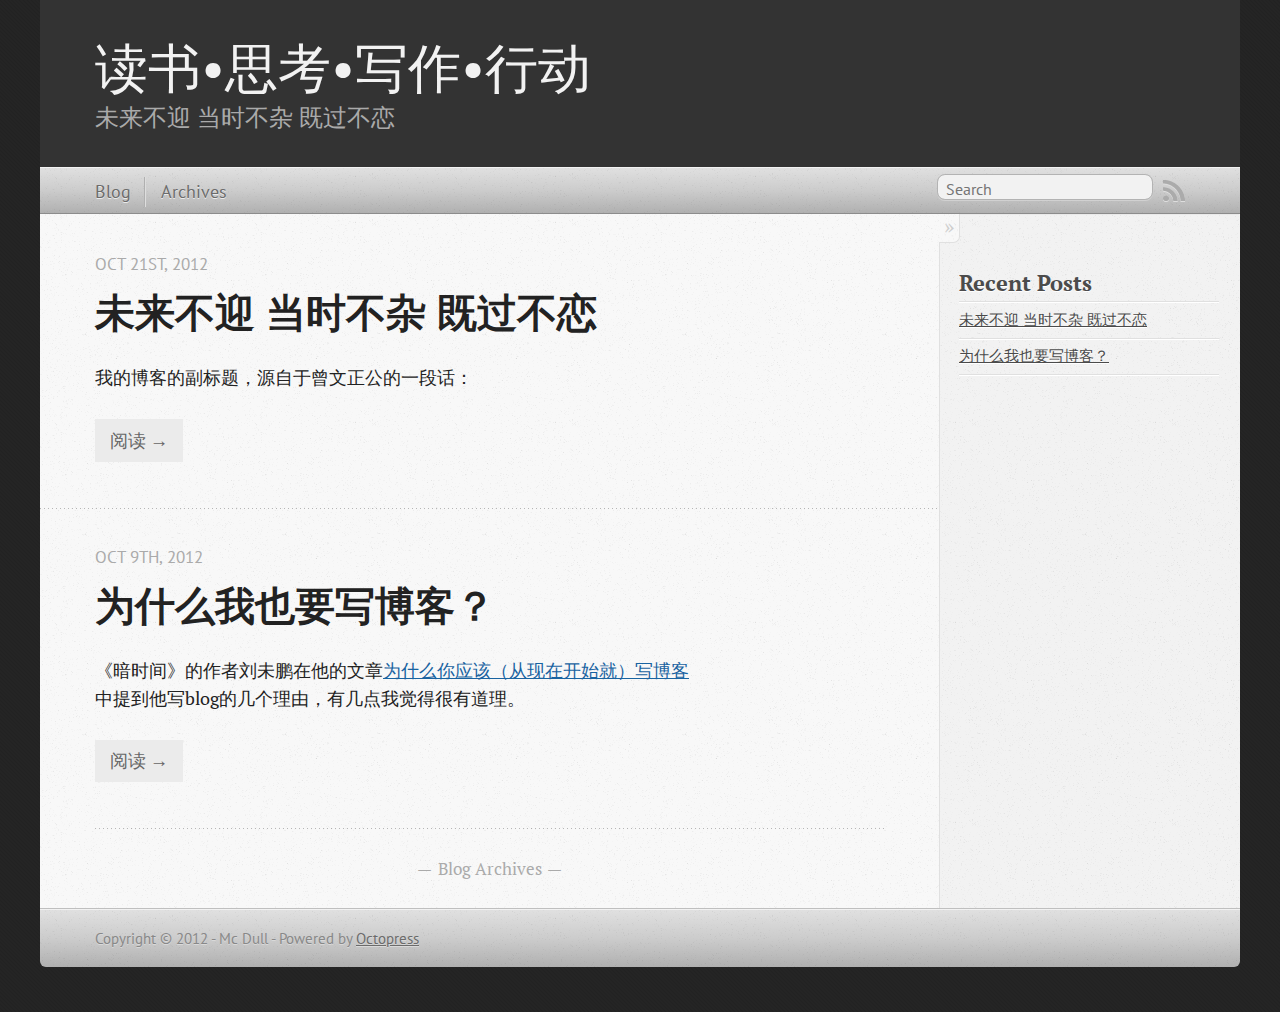
==== commit 8e73e50b: "Site updated at 2012-10-21 10:43:21 UTC" ====
--- a/index.html
+++ b/index.html
@@ -9,7 +9,7 @@
   <meta name="author" content="Mc Dull">
 
   
-  <meta name="description" content="《暗时间》的作者刘未鹏在他的文章为什么你应该（从现在开始就）写博客 中提到他写blog的几个理由，有几点我觉得很有道理。 ">
+  <meta name="description" content="我的博客的副标题，源自于曾文正公的一段话： ">
   
 
   <!-- http://t.co/dKP3o1e -->
@@ -82,6 +82,47 @@
       
   <header>
     
+      <h1 class="entry-title"><a href="/blog/2012/10/21/about-past-present-and-future/">未来不迎 当时不杂 既过不恋</a></h1>
+    
+    
+      <p class="meta">
+        
+
+
+
+
+
+
+
+
+  
+
+
+<time datetime="2012-10-21T15:51:00+08:00" pubdate data-updated="true">Oct 21<span>st</span>, 2012</time>
+        
+      </p>
+    
+  </header>
+
+
+  <div class="entry-content"><p>我的博客的副标题，源自于曾文正公的一段话：</p>
+
+</div>
+  
+  
+    <footer>
+      <a rel="full-article" href="/blog/2012/10/21/about-past-present-and-future/">阅读 &rarr;</a>
+    </footer>
+  
+
+
+    </article>
+  
+  
+    <article>
+      
+  <header>
+    
       <h1 class="entry-title"><a href="/blog/2012/10/09/why-i-blog/">为什么我也要写博客？</a></h1>
     
     
@@ -130,6 +171,10 @@
     <section>
   <h1>Recent Posts</h1>
   <ul id="recent_posts">
+    
+      <li class="post">
+        <a href="/blog/2012/10/21/about-past-present-and-future/">未来不迎 当时不杂 既过不恋</a>
+      </li>
     
       <li class="post">
         <a href="/blog/2012/10/09/why-i-blog/">为什么我也要写博客？</a>
--- a/stylesheets/screen.css
+++ b/stylesheets/screen.css
@@ -1 +1 @@
-html,body,div,span,applet,object,iframe,h1,h2,h3,h4,h5,h6,p,blockquote,pre,a,abbr,acronym,address,big,cite,code,del,dfn,em,img,ins,kbd,q,s,samp,small,strike,strong,sub,sup,tt,var,b,u,i,center,dl,dt,dd,ol,ul,li,fieldset,form,label,legend,table,caption,tbody,tfoot,thead,tr,th,td,article,aside,canvas,details,embed,figure,figcaption,footer,header,hgroup,menu,nav,output,ruby,section,summary,time,mark,audio,video{margin:0;padding:0;border:0;font:inherit;font-size:100%;vertical-align:baseline}html{line-height:1}ol,ul{list-style:none}table{border-collapse:collapse;border-spacing:0}caption,th,td{text-align:left;font-weight:normal;vertical-align:middle}q,blockquote{quotes:none}q:before,q:after,blockquote:before,blockquote:after{content:"";content:none}a img{border:none}article,aside,details,figcaption,figure,footer,header,hgroup,menu,nav,section,summary{display:block}article,aside,details,figcaption,figure,footer,header,hgroup,menu,nav,section,summary{display:block}a{color:#1863a1}a:visited{color:#751590}a:focus{color:#0181eb}a:hover{color:#0181eb}a:active{color:#01579f}aside.sidebar a{color:#1863a1}aside.sidebar a:focus{color:#0181eb}aside.sidebar a:hover{color:#0181eb}aside.sidebar a:active{color:#01579f}a{-webkit-transition:color 0.3s;-moz-transition:color 0.3s;-o-transition:color 0.3s;transition:color 0.3s}html{background:#252525 url('/images/line-tile.png?1346306775') top left}body>div{background:#f2f2f2 url('/images/noise.png?1346306775') top left;border-bottom:1px solid #bfbfbf}body>div>div{background:#f8f8f8 url('/images/noise.png?1346306775') top left;border-right:1px solid #e0e0e0}.heading,body>header h1,h1,h2,h3,h4,h5,h6{font-family:"PT Serif","Georgia","Helvetica Neue",Arial,sans-serif}.sans,body>header h2,article header p.meta,article>footer,#content .blog-index footer,html .gist .gist-file .gist-meta,#blog-archives a.category,#blog-archives time,aside.sidebar section,body>footer{font-family:"PT Sans","Helvetica Neue",Arial,sans-serif}.serif,body,#content .blog-index a[rel=full-article]{font-family:"PT Serif",Georgia,Times,"Times New Roman",serif}.mono,pre,code,tt,p code,li code{font-family:Menlo,Monaco,"Andale Mono","lucida console","Courier New",monospace}body>header h1{font-size:2.2em;font-family:"PT Serif","Georgia","Helvetica Neue",Arial,sans-serif;font-weight:normal;line-height:1.2em;margin-bottom:0.6667em}body>header h2{font-family:"PT Serif","Georgia","Helvetica Neue",Arial,sans-serif}body{line-height:1.5em;color:#222}h1{font-size:2.2em;line-height:1.2em}@media only screen and (min-width: 992px){body{font-size:1.15em}h1{font-size:2.6em;line-height:1.2em}}h1,h2,h3,h4,h5,h6{margin-bottom:1em;font-weight:bold}h2,section h1{font-size:1.5em}h3,section h2,section section h1{font-size:1.3em}h4,section h3,section section h2,section section section h1{font-size:1em}h5,section h4,section section h3{font-size:.9em}h6,section h5,section section h4,section section section h3{font-size:.8em}p,blockquote,ul,ol{margin-bottom:1.5em}ul{list-style-type:disc}ul ul{list-style-type:circle;margin-bottom:0px}ul ul ul{list-style-type:square;margin-bottom:0px}ol{list-style-type:decimal}ol ol{list-style-type:lower-alpha;margin-bottom:0px}ol ol ol{list-style-type:lower-roman;margin-bottom:0px}ul,ul ul,ul ol,ol,ol ul,ol ol{margin-left:1.3em}strong{font-weight:bold}em{font-style:italic}sup,sub{font-size:0.8em;position:relative;display:inline-block}sup{top:-0.5em}sub{bottom:-0.5em}q{font-style:italic}q:before{content:"\201C"}q:after{content:"\201D"}em,dfn{font-style:italic}strong,dfn{font-weight:bold}del,s{text-decoration:line-through}abbr,acronym{border-bottom:1px dotted;cursor:help}sub,sup{line-height:0}hr{margin-bottom:0.2em}small{font-size:.8em}big{font-size:1.2em}blockquote{font-style:italic;position:relative;font-size:1.2em;line-height:1.5em;padding-left:1em;border-left:4px solid rgba(170,170,170,0.5)}blockquote cite{font-style:italic}blockquote cite a{color:#aaa !important;word-wrap:break-word}blockquote cite:before{content:'\2014';padding-right:.3em;padding-left:.3em;color:#aaa}@media only screen and (min-width: 992px){blockquote{padding-left:1.5em;border-left-width:4px}}.pullquote-right:before,.pullquote-left:before{padding:0;border:none;content:attr(data-pullquote);float:right;width:45%;margin:.5em 0 1em 1.5em;position:relative;top:7px;font-size:1.4em;line-height:1.45em}.pullquote-left:before{float:left;margin:.5em 1.5em 1em 0}.force-wrap,article a,aside.sidebar a{white-space:-moz-pre-wrap;white-space:-pre-wrap;white-space:-o-pre-wrap;white-space:pre-wrap;word-wrap:break-word}.group,body>header,body>nav,body>footer,body #content>article,body #content>div>article,body #content>div>section,body div.pagination,aside.sidebar,#main,#content,.sidebar{*zoom:1}.group:after,body>header:after,body>nav:after,body>footer:after,body #content>article:after,body #content>div>article:after,body #content>div>section:after,body div.pagination:after,#main:after,#content:after,.sidebar:after{content:"";display:table;clear:both}body{-webkit-text-size-adjust:none;max-width:1200px;position:relative;margin:0 auto}body>header,body>nav,body>footer,body #content>article,body #content>div>article,body #content>div>section{padding-left:18px;padding-right:18px}@media only screen and (min-width: 480px){body>header,body>nav,body>footer,body #content>article,body #content>div>article,body #content>div>section{padding-left:25px;padding-right:25px}}@media only screen and (min-width: 768px){body>header,body>nav,body>footer,body #content>article,body #content>div>article,body #content>div>section{padding-left:35px;padding-right:35px}}@media only screen and (min-width: 992px){body>header,body>nav,body>footer,body #content>article,body #content>div>article,body #content>div>section{padding-left:55px;padding-right:55px}}body div.pagination{margin-left:18px;margin-right:18px}@media only screen and (min-width: 480px){body div.pagination{margin-left:25px;margin-right:25px}}@media only screen and (min-width: 768px){body div.pagination{margin-left:35px;margin-right:35px}}@media only screen and (min-width: 992px){body div.pagination{margin-left:55px;margin-right:55px}}body>header{font-size:1em;padding-top:1.5em;padding-bottom:1.5em}#content{overflow:hidden}#content>div,#content>article{width:100%}aside.sidebar{float:none;padding:0 18px 1px;background-color:#f7f7f7;border-top:1px solid #e0e0e0}.flex-content,article img,article video,article .flash-video,aside.sidebar img{max-width:100%;height:auto}.basic-alignment.left,article img.left,article video.left,article .left.flash-video,aside.sidebar img.left{float:left;margin-right:1.5em}.basic-alignment.right,article img.right,article video.right,article .right.flash-video,aside.sidebar img.right{float:right;margin-left:1.5em}.basic-alignment.center,article img.center,article video.center,article .center.flash-video,aside.sidebar img.center{display:block;margin:0 auto 1.5em}.basic-alignment.left,article img.left,article video.left,article .left.flash-video,aside.sidebar img.left,.basic-alignment.right,article img.right,article video.right,article .right.flash-video,aside.sidebar img.right{margin-bottom:.8em}.toggle-sidebar,.no-sidebar .toggle-sidebar{display:none}@media only screen and (min-width: 750px){body.sidebar-footer aside.sidebar{float:none;width:auto;clear:left;margin:0;padding:0 35px 1px;background-color:#f7f7f7;border-top:1px solid #eaeaea}body.sidebar-footer aside.sidebar section.odd,body.sidebar-footer aside.sidebar section.even{float:left;width:48%}body.sidebar-footer aside.sidebar section.odd{margin-left:0}body.sidebar-footer aside.sidebar section.even{margin-left:4%}body.sidebar-footer aside.sidebar.thirds section{width:30%;margin-left:5%}body.sidebar-footer aside.sidebar.thirds section.first{margin-left:0;clear:both}}body.sidebar-footer #content{margin-right:0px}body.sidebar-footer .toggle-sidebar{display:none}@media only screen and (min-width: 550px){body>header{font-size:1em}}@media only screen and (min-width: 750px){aside.sidebar{float:none;width:auto;clear:left;margin:0;padding:0 35px 1px;background-color:#f7f7f7;border-top:1px solid #eaeaea}aside.sidebar section.odd,aside.sidebar section.even{float:left;width:48%}aside.sidebar section.odd{margin-left:0}aside.sidebar section.even{margin-left:4%}aside.sidebar.thirds section{width:30%;margin-left:5%}aside.sidebar.thirds section.first{margin-left:0;clear:both}}@media only screen and (min-width: 768px){body{-webkit-text-size-adjust:auto}body>header{font-size:1.2em}#main{padding:0;margin:0 auto}#content{overflow:visible;margin-right:240px;position:relative}.no-sidebar #content{margin-right:0;border-right:0}.collapse-sidebar #content{margin-right:20px}#content>div,#content>article{padding-top:17.5px;padding-bottom:17.5px;float:left}aside.sidebar{width:210px;padding:0 15px 15px;background:none;clear:none;float:left;margin:0 -100% 0 0}aside.sidebar section{width:auto;margin-left:0}aside.sidebar section.odd,aside.sidebar section.even{float:none;width:auto;margin-left:0}.collapse-sidebar aside.sidebar{float:none;width:auto;clear:left;margin:0;padding:0 35px 1px;background-color:#f7f7f7;border-top:1px solid #eaeaea}.collapse-sidebar aside.sidebar section.odd,.collapse-sidebar aside.sidebar section.even{float:left;width:48%}.collapse-sidebar aside.sidebar section.odd{margin-left:0}.collapse-sidebar aside.sidebar section.even{margin-left:4%}.collapse-sidebar aside.sidebar.thirds section{width:30%;margin-left:5%}.collapse-sidebar aside.sidebar.thirds section.first{margin-left:0;clear:both}}@media only screen and (min-width: 992px){body>header{font-size:1.3em}#content{margin-right:300px}#content>div,#content>article{padding-top:27.5px;padding-bottom:27.5px}aside.sidebar{width:260px;padding:1.2em 20px 20px}.collapse-sidebar aside.sidebar{padding-left:55px;padding-right:55px}}@media only screen and (min-width: 768px){ul,ol{margin-left:0}}body>header{background:#333}body>header h1{display:inline-block;margin:0}body>header h1 a,body>header h1 a:visited,body>header h1 a:hover{color:#f2f2f2;text-decoration:none}body>header h2{margin:.2em 0 0;font-size:1em;color:#aaa;font-weight:normal}body>nav{position:relative;background-color:#ccc;background:url('/images/noise.png?1346306775'),-webkit-gradient(linear, 50% 0%, 50% 100%, color-stop(0%, #e0e0e0), color-stop(50%, #cccccc), color-stop(100%, #b0b0b0));background:url('/images/noise.png?1346306775'),-webkit-linear-gradient(#e0e0e0,#cccccc,#b0b0b0);background:url('/images/noise.png?1346306775'),-moz-linear-gradient(#e0e0e0,#cccccc,#b0b0b0);background:url('/images/noise.png?1346306775'),-o-linear-gradient(#e0e0e0,#cccccc,#b0b0b0);background:url('/images/noise.png?1346306775'),linear-gradient(#e0e0e0,#cccccc,#b0b0b0);border-top:1px solid #f2f2f2;border-bottom:1px solid #8c8c8c;padding-top:.35em;padding-bottom:.35em}body>nav form{-webkit-background-clip:padding;-moz-background-clip:padding;background-clip:padding-box;margin:0;padding:0}body>nav form .search{padding:.3em .5em 0;font-size:.85em;font-family:"PT Sans","Helvetica Neue",Arial,sans-serif;line-height:1.1em;width:95%;-webkit-border-radius:0.5em;-moz-border-radius:0.5em;-ms-border-radius:0.5em;-o-border-radius:0.5em;border-radius:0.5em;-webkit-background-clip:padding;-moz-background-clip:padding;background-clip:padding-box;-webkit-box-shadow:#d1d1d1 0 1px;-moz-box-shadow:#d1d1d1 0 1px;box-shadow:#d1d1d1 0 1px;background-color:#f2f2f2;border:1px solid #b3b3b3;color:#888}body>nav form .search:focus{color:#444;border-color:#80b1df;-webkit-box-shadow:#80b1df 0 0 4px,#80b1df 0 0 3px inset;-moz-box-shadow:#80b1df 0 0 4px,#80b1df 0 0 3px inset;box-shadow:#80b1df 0 0 4px,#80b1df 0 0 3px inset;background-color:#fff;outline:none}body>nav fieldset[role=search]{float:right;width:48%}body>nav fieldset.mobile-nav{float:left;width:48%}body>nav fieldset.mobile-nav select{width:100%;font-size:.8em;border:1px solid #888}body>nav ul{display:none}@media only screen and (min-width: 550px){body>nav{font-size:.9em}body>nav ul{margin:0;padding:0;border:0;overflow:hidden;*zoom:1;float:left;display:block;padding-top:.15em}body>nav ul li{list-style-image:none;list-style-type:none;margin-left:0;white-space:nowrap;display:inline;float:left;padding-left:0;padding-right:0}body>nav ul li:first-child,body>nav ul li.first{padding-left:0}body>nav ul li:last-child{padding-right:0}body>nav ul li.last{padding-right:0}body>nav ul.subscription{margin-left:.8em;float:right}body>nav ul.subscription li:last-child a{padding-right:0}body>nav ul li{margin:0}body>nav a{color:#6b6b6b;font-family:"PT Sans","Helvetica Neue",Arial,sans-serif;text-shadow:#ebebeb 0 1px;float:left;text-decoration:none;font-size:1.1em;padding:.1em 0;line-height:1.5em}body>nav a:visited{color:#6b6b6b}body>nav a:hover{color:#2b2b2b}body>nav li+li{border-left:1px solid #b0b0b0;margin-left:.8em}body>nav li+li a{padding-left:.8em;border-left:1px solid #dedede}body>nav form{float:right;text-align:left;padding-left:.8em;width:175px}body>nav form .search{width:93%;font-size:.95em;line-height:1.2em}body>nav ul[data-subscription$=email]+form{width:97px}body>nav ul[data-subscription$=email]+form .search{width:91%}body>nav fieldset.mobile-nav{display:none}body>nav fieldset[role=search]{width:99%}}@media only screen and (min-width: 992px){body>nav form{width:215px}body>nav ul[data-subscription$=email]+form{width:147px}}.no-placeholder body>nav .search{background:#f2f2f2 url('/images/search.png?1346306775') 0.3em 0.25em no-repeat;text-indent:1.3em}@media only screen and (min-width: 550px){.maskImage body>nav ul[data-subscription$=email]+form{width:123px}}@media only screen and (min-width: 992px){.maskImage body>nav ul[data-subscription$=email]+form{width:173px}}.maskImage ul.subscription{position:relative;top:.2em}.maskImage ul.subscription li,.maskImage ul.subscription a{border:0;padding:0}.maskImage a[rel=subscribe-rss]{position:relative;top:0px;text-indent:-999999em;background-color:#dedede;border:0;padding:0}.maskImage a[rel=subscribe-rss],.maskImage a[rel=subscribe-rss]:after{-webkit-mask-image:url('/images/rss.png?1346306775');-moz-mask-image:url('/images/rss.png?1346306775');-ms-mask-image:url('/images/rss.png?1346306775');-o-mask-image:url('/images/rss.png?1346306775');mask-image:url('/images/rss.png?1346306775');-webkit-mask-repeat:no-repeat;-moz-mask-repeat:no-repeat;-ms-mask-repeat:no-repeat;-o-mask-repeat:no-repeat;mask-repeat:no-repeat;width:22px;height:22px}.maskImage a[rel=subscribe-rss]:after{content:"";position:absolute;top:-1px;left:0;background-color:#ababab}.maskImage a[rel=subscribe-rss]:hover:after{background-color:#9e9e9e}.maskImage a[rel=subscribe-email]{position:relative;top:0px;text-indent:-999999em;background-color:#dedede;border:0;padding:0}.maskImage a[rel=subscribe-email],.maskImage a[rel=subscribe-email]:after{-webkit-mask-image:url('/images/email.png?1346306775');-moz-mask-image:url('/images/email.png?1346306775');-ms-mask-image:url('/images/email.png?1346306775');-o-mask-image:url('/images/email.png?1346306775');mask-image:url('/images/email.png?1346306775');-webkit-mask-repeat:no-repeat;-moz-mask-repeat:no-repeat;-ms-mask-repeat:no-repeat;-o-mask-repeat:no-repeat;mask-repeat:no-repeat;width:28px;height:22px}.maskImage a[rel=subscribe-email]:after{content:"";position:absolute;top:-1px;left:0;background-color:#ababab}.maskImage a[rel=subscribe-email]:hover:after{background-color:#9e9e9e}article{padding-top:1em}article header{position:relative;padding-top:2em;padding-bottom:1em;margin-bottom:1em;background:url('[data-uri]') bottom left repeat-x}article header h1{margin:0}article header h1 a{text-decoration:none}article header h1 a:hover{text-decoration:underline}article header p{font-size:.9em;color:#aaa;margin:0}article header p.meta{text-transform:uppercase;position:absolute;top:0}@media only screen and (min-width: 768px){article header{margin-bottom:1.5em;padding-bottom:1em;background:url('[data-uri]') bottom left repeat-x}}article h2{padding-top:0.8em;background:url('[data-uri]') top left repeat-x}.entry-content article h2:first-child,article header+h2{padding-top:0}article h2:first-child,article header+h2{background:none}article .feature{padding-top:.5em;margin-bottom:1em;padding-bottom:1em;background:url('[data-uri]') bottom left repeat-x;font-size:2.0em;font-style:italic;line-height:1.3em}article img,article video,article .flash-video{-webkit-border-radius:0.3em;-moz-border-radius:0.3em;-ms-border-radius:0.3em;-o-border-radius:0.3em;border-radius:0.3em;-webkit-box-shadow:rgba(0,0,0,0.15) 0 1px 4px;-moz-box-shadow:rgba(0,0,0,0.15) 0 1px 4px;box-shadow:rgba(0,0,0,0.15) 0 1px 4px;-webkit-box-sizing:border-box;-moz-box-sizing:border-box;box-sizing:border-box;border:#fff 0.5em solid}article video,article .flash-video{margin:0 auto 1.5em}article video{display:block;width:100%}article .flash-video>div{position:relative;display:block;padding-bottom:56.25%;padding-top:1px;height:0;overflow:hidden}article .flash-video>div iframe,article .flash-video>div object,article .flash-video>div embed{position:absolute;top:0;left:0;width:100%;height:100%}article>footer{padding-bottom:2.5em;margin-top:2em}article>footer p.meta{margin-bottom:.8em;font-size:.85em;clear:both;overflow:hidden}.blog-index article+article{background:url('[data-uri]') top left repeat-x}#content .blog-index{padding-top:0;padding-bottom:0}#content .blog-index article{padding-top:2em}#content .blog-index article header{background:none;padding-bottom:0}#content .blog-index article h1{font-size:2.2em}#content .blog-index article h1 a{color:inherit}#content .blog-index article h1 a:hover{color:#0181eb}#content .blog-index a[rel=full-article]{background:#ebebeb;display:inline-block;padding:.4em .8em;margin-right:.5em;text-decoration:none;color:#666;-webkit-transition:background-color 0.5s;-moz-transition:background-color 0.5s;-o-transition:background-color 0.5s;transition:background-color 0.5s}#content .blog-index a[rel=full-article]:hover{background:#0181eb;text-shadow:none;color:#f8f8f8}#content .blog-index footer{margin-top:1em}.separator,article>footer .byline+time:before,article>footer time+time:before,article>footer .comments:before,article>footer .byline ~ .categories:before{content:"\2022 ";padding:0 .4em 0 .2em;display:inline-block}#content div.pagination{text-align:center;font-size:.95em;position:relative;background:url('[data-uri]') top left repeat-x;padding-top:1.5em;padding-bottom:1.5em}#content div.pagination a{text-decoration:none;color:#aaa}#content div.pagination a.prev{position:absolute;left:0}#content div.pagination a.next{position:absolute;right:0}#content div.pagination a:hover{color:#0181eb}#content div.pagination a[href*=archive]:before,#content div.pagination a[href*=archive]:after{content:'\2014';padding:0 .3em}p.meta+.sharing{padding-top:1em;padding-left:0;background:url('[data-uri]') top left repeat-x}#fb-root{display:none}.highlight,html .gist .gist-file .gist-syntax .gist-highlight{border:1px solid #05232b !important}.highlight table td.code,html .gist .gist-file .gist-syntax .gist-highlight table td.code{width:100%}.highlight .line-numbers,html .gist .gist-file .gist-syntax .gist-highlight .line-numbers{text-align:right;font-size:13px;line-height:1.45em;background:#073642 url('/images/noise.png?1346306775') top left !important;border-right:1px solid #00232c !important;-webkit-box-shadow:#083e4b -1px 0 inset;-moz-box-shadow:#083e4b -1px 0 inset;box-shadow:#083e4b -1px 0 inset;text-shadow:#021014 0 -1px;padding:.8em !important;-webkit-border-radius:0;-moz-border-radius:0;-ms-border-radius:0;-o-border-radius:0;border-radius:0}.highlight .line-numbers span,html .gist .gist-file .gist-syntax .gist-highlight .line-numbers span{color:#586e75 !important}figure.code,.gist-file,pre{-webkit-box-shadow:rgba(0,0,0,0.06) 0 0 10px;-moz-box-shadow:rgba(0,0,0,0.06) 0 0 10px;box-shadow:rgba(0,0,0,0.06) 0 0 10px}figure.code .highlight pre,.gist-file .highlight pre,pre .highlight pre{-webkit-box-shadow:none;-moz-box-shadow:none;box-shadow:none}html .gist .gist-file{margin-bottom:1.8em;position:relative;border:none;padding-top:26px !important}html .gist .gist-file .gist-syntax{border-bottom:0 !important;background:none !important}html .gist .gist-file .gist-syntax .gist-highlight{background:#002b36 !important}html .gist .gist-file .gist-meta{padding:.6em 0.8em;border:1px solid #083e4b !important;color:#586e75;font-size:.7em !important;background:#073642 url('/images/noise.png?1346306775') top left;line-height:1.5em}html .gist .gist-file .gist-meta a{color:#75878b !important;text-decoration:none}html .gist .gist-file .gist-meta a:hover{text-decoration:underline}html .gist .gist-file .gist-meta a:hover{color:#93a1a1 !important}html .gist .gist-file .gist-meta a[href*='#file']{position:absolute;top:0;left:0;right:-10px;color:#474747 !important}html .gist .gist-file .gist-meta a[href*='#file']:hover{color:#1863a1 !important}html .gist .gist-file .gist-meta a[href*=raw]{top:.4em}pre{background:#002b36 url('/images/noise.png?1346306775') top left;-webkit-border-radius:0.4em;-moz-border-radius:0.4em;-ms-border-radius:0.4em;-o-border-radius:0.4em;border-radius:0.4em;border:1px solid #05232b;line-height:1.45em;font-size:13px;margin-bottom:2.1em;padding:.8em 1em;color:#93a1a1;overflow:auto}h3.filename+pre{-moz-border-radius-topleft:0px;-webkit-border-top-left-radius:0px;border-top-left-radius:0px;-moz-border-radius-topright:0px;-webkit-border-top-right-radius:0px;border-top-right-radius:0px}p code,li code{display:inline-block;white-space:no-wrap;background:#fff;font-size:.8em;line-height:1.5em;color:#555;border:1px solid #ddd;-webkit-border-radius:0.4em;-moz-border-radius:0.4em;-ms-border-radius:0.4em;-o-border-radius:0.4em;border-radius:0.4em;padding:0 .3em;margin:-1px 0}p pre code,li pre code{font-size:1em !important;background:none;border:none}.pre-code,html .gist .gist-file .gist-syntax .gist-highlight pre,.highlight code{font-family:Menlo,Monaco,"Andale Mono","lucida console","Courier New",monospace !important;overflow:scroll;overflow-y:hidden;display:block;padding:.8em !important;overflow-x:auto;line-height:1.45em;background:#002b36 url('/images/noise.png?1346306775') top left !important;color:#93a1a1 !important}.pre-code *::-moz-selection,html .gist .gist-file .gist-syntax .gist-highlight pre *::-moz-selection,.highlight code *::-moz-selection{background:#386774;color:inherit;text-shadow:#002b36 0 1px}.pre-code *::-webkit-selection,html .gist .gist-file .gist-syntax .gist-highlight pre *::-webkit-selection,.highlight code *::-webkit-selection{background:#386774;color:inherit;text-shadow:#002b36 0 1px}.pre-code *::selection,html .gist .gist-file .gist-syntax .gist-highlight pre *::selection,.highlight code *::selection{background:#386774;color:inherit;text-shadow:#002b36 0 1px}.pre-code span,html .gist .gist-file .gist-syntax .gist-highlight pre span,.highlight code span{color:#93a1a1 !important}.pre-code span,html .gist .gist-file .gist-syntax .gist-highlight pre span,.highlight code span{font-style:normal !important;font-weight:normal !important}.pre-code .c,html .gist .gist-file .gist-syntax .gist-highlight pre .c,.highlight code .c{color:#586e75 !important;font-style:italic !important}.pre-code .cm,html .gist .gist-file .gist-syntax .gist-highlight pre .cm,.highlight code .cm{color:#586e75 !important;font-style:italic !important}.pre-code .cp,html .gist .gist-file .gist-syntax .gist-highlight pre .cp,.highlight code .cp{color:#586e75 !important;font-style:italic !important}.pre-code .c1,html .gist .gist-file .gist-syntax .gist-highlight pre .c1,.highlight code .c1{color:#586e75 !important;font-style:italic !important}.pre-code .cs,html .gist .gist-file .gist-syntax .gist-highlight pre .cs,.highlight code .cs{color:#586e75 !important;font-weight:bold !important;font-style:italic !important}.pre-code .err,html .gist .gist-file .gist-syntax .gist-highlight pre .err,.highlight code .err{color:#dc322f !important;background:none !important}.pre-code .k,html .gist .gist-file .gist-syntax .gist-highlight pre .k,.highlight code .k{color:#cb4b16 !important}.pre-code .o,html .gist .gist-file .gist-syntax .gist-highlight pre .o,.highlight code .o{color:#93a1a1 !important;font-weight:bold !important}.pre-code .p,html .gist .gist-file .gist-syntax .gist-highlight pre .p,.highlight code .p{color:#93a1a1 !important}.pre-code .ow,html .gist .gist-file .gist-syntax .gist-highlight pre .ow,.highlight code .ow{color:#2aa198 !important;font-weight:bold !important}.pre-code .gd,html .gist .gist-file .gist-syntax .gist-highlight pre .gd,.highlight code .gd{color:#93a1a1 !important;background-color:#372c34 !important;display:inline-block}.pre-code .gd .x,html .gist .gist-file .gist-syntax .gist-highlight pre .gd .x,.highlight code .gd .x{color:#93a1a1 !important;background-color:#4d2d33 !important;display:inline-block}.pre-code .ge,html .gist .gist-file .gist-syntax .gist-highlight pre .ge,.highlight code .ge{color:#93a1a1 !important;font-style:italic !important}.pre-code .gh,html .gist .gist-file .gist-syntax .gist-highlight pre .gh,.highlight code .gh{color:#586e75 !important}.pre-code .gi,html .gist .gist-file .gist-syntax .gist-highlight pre .gi,.highlight code .gi{color:#93a1a1 !important;background-color:#1a412b !important;display:inline-block}.pre-code .gi .x,html .gist .gist-file .gist-syntax .gist-highlight pre .gi .x,.highlight code .gi .x{color:#93a1a1 !important;background-color:#355720 !important;display:inline-block}.pre-code .gs,html .gist .gist-file .gist-syntax .gist-highlight pre .gs,.highlight code .gs{color:#93a1a1 !important;font-weight:bold !important}.pre-code .gu,html .gist .gist-file .gist-syntax .gist-highlight pre .gu,.highlight code .gu{color:#6c71c4 !important}.pre-code .kc,html .gist .gist-file .gist-syntax .gist-highlight pre .kc,.highlight code .kc{color:#859900 !important;font-weight:bold !important}.pre-code .kd,html .gist .gist-file .gist-syntax .gist-highlight pre .kd,.highlight code .kd{color:#268bd2 !important}.pre-code .kp,html .gist .gist-file .gist-syntax .gist-highlight pre .kp,.highlight code .kp{color:#cb4b16 !important;font-weight:bold !important}.pre-code .kr,html .gist .gist-file .gist-syntax .gist-highlight pre .kr,.highlight code .kr{color:#d33682 !important;font-weight:bold !important}.pre-code .kt,html .gist .gist-file .gist-syntax .gist-highlight pre .kt,.highlight code .kt{color:#2aa198 !important}.pre-code .n,html .gist .gist-file .gist-syntax .gist-highlight pre .n,.highlight code .n{color:#268bd2 !important}.pre-code .na,html .gist .gist-file .gist-syntax .gist-highlight pre .na,.highlight code .na{color:#268bd2 !important}.pre-code .nb,html .gist .gist-file .gist-syntax .gist-highlight pre .nb,.highlight code .nb{color:#859900 !important}.pre-code .nc,html .gist .gist-file .gist-syntax .gist-highlight pre .nc,.highlight code .nc{color:#d33682 !important}.pre-code .no,html .gist .gist-file .gist-syntax .gist-highlight pre .no,.highlight code .no{color:#b58900 !important}.pre-code .nl,html .gist .gist-file .gist-syntax .gist-highlight pre .nl,.highlight code .nl{color:#859900 !important}.pre-code .ne,html .gist .gist-file .gist-syntax .gist-highlight pre .ne,.highlight code .ne{color:#268bd2 !important;font-weight:bold !important}.pre-code .nf,html .gist .gist-file .gist-syntax .gist-highlight pre .nf,.highlight code .nf{color:#268bd2 !important;font-weight:bold !important}.pre-code .nn,html .gist .gist-file .gist-syntax .gist-highlight pre .nn,.highlight code .nn{color:#b58900 !important}.pre-code .nt,html .gist .gist-file .gist-syntax .gist-highlight pre .nt,.highlight code .nt{color:#268bd2 !important;font-weight:bold !important}.pre-code .nx,html .gist .gist-file .gist-syntax .gist-highlight pre .nx,.highlight code .nx{color:#b58900 !important}.pre-code .vg,html .gist .gist-file .gist-syntax .gist-highlight pre .vg,.highlight code .vg{color:#268bd2 !important}.pre-code .vi,html .gist .gist-file .gist-syntax .gist-highlight pre .vi,.highlight code .vi{color:#268bd2 !important}.pre-code .nv,html .gist .gist-file .gist-syntax .gist-highlight pre .nv,.highlight code .nv{color:#268bd2 !important}.pre-code .mf,html .gist .gist-file .gist-syntax .gist-highlight pre .mf,.highlight code .mf{color:#2aa198 !important}.pre-code .m,html .gist .gist-file .gist-syntax .gist-highlight pre .m,.highlight code .m{color:#2aa198 !important}.pre-code .mh,html .gist .gist-file .gist-syntax .gist-highlight pre .mh,.highlight code .mh{color:#2aa198 !important}.pre-code .mi,html .gist .gist-file .gist-syntax .gist-highlight pre .mi,.highlight code .mi{color:#2aa198 !important}.pre-code .s,html .gist .gist-file .gist-syntax .gist-highlight pre .s,.highlight code .s{color:#2aa198 !important}.pre-code .sd,html .gist .gist-file .gist-syntax .gist-highlight pre .sd,.highlight code .sd{color:#2aa198 !important}.pre-code .s2,html .gist .gist-file .gist-syntax .gist-highlight pre .s2,.highlight code .s2{color:#2aa198 !important}.pre-code .se,html .gist .gist-file .gist-syntax .gist-highlight pre .se,.highlight code .se{color:#dc322f !important}.pre-code .si,html .gist .gist-file .gist-syntax .gist-highlight pre .si,.highlight code .si{color:#268bd2 !important}.pre-code .sr,html .gist .gist-file .gist-syntax .gist-highlight pre .sr,.highlight code .sr{color:#2aa198 !important}.pre-code .s1,html .gist .gist-file .gist-syntax .gist-highlight pre .s1,.highlight code .s1{color:#2aa198 !important}.pre-code div .gd,html .gist .gist-file .gist-syntax .gist-highlight pre div .gd,.highlight code div .gd,.pre-code div .gd .x,html .gist .gist-file .gist-syntax .gist-highlight pre div .gd .x,.highlight code div .gd .x,.pre-code div .gi,html .gist .gist-file .gist-syntax .gist-highlight pre div .gi,.highlight code div .gi,.pre-code div .gi .x,html .gist .gist-file .gist-syntax .gist-highlight pre div .gi .x,.highlight code div .gi .x{display:inline-block;width:100%}.highlight,.gist-highlight{margin-bottom:1.8em;background:#002b36;overflow-y:hidden;overflow-x:auto}.highlight pre,.gist-highlight pre{background:none;-webkit-border-radius:none;-moz-border-radius:none;-ms-border-radius:none;-o-border-radius:none;border-radius:none;border:none;padding:0;margin-bottom:0}pre::-webkit-scrollbar,.highlight::-webkit-scrollbar,.gist-highlight::-webkit-scrollbar{height:.5em;background:rgba(255,255,255,0.15)}pre::-webkit-scrollbar-thumb:horizontal,.highlight::-webkit-scrollbar-thumb:horizontal,.gist-highlight::-webkit-scrollbar-thumb:horizontal{background:rgba(255,255,255,0.2);-webkit-border-radius:4px;border-radius:4px}.highlight code{background:#000}figure.code{background:none;padding:0;border:0;margin-bottom:1.5em}figure.code pre{margin-bottom:0}figure.code figcaption{position:relative}figure.code .highlight{margin-bottom:0}.code-title,html .gist .gist-file .gist-meta a[href*='#file'],h3.filename,figure.code figcaption{text-align:center;font-size:13px;line-height:2em;text-shadow:#cbcccc 0 1px 0;color:#474747;font-weight:normal;margin-bottom:0;-moz-border-radius-topleft:5px;-webkit-border-top-left-radius:5px;border-top-left-radius:5px;-moz-border-radius-topright:5px;-webkit-border-top-right-radius:5px;border-top-right-radius:5px;font-family:"Helvetica Neue", Arial, "Lucida Grande", "Lucida Sans Unicode", Lucida, sans-serif;background:#aaa url('/images/code_bg.png?1346306775') top repeat-x;border:1px solid #565656;border-top-color:#cbcbcb;border-left-color:#a5a5a5;border-right-color:#a5a5a5;border-bottom:0}.download-source,html .gist .gist-file .gist-meta a[href*=raw],figure.code figcaption a{position:absolute;right:.8em;text-decoration:none;color:#666 !important;z-index:1;font-size:13px;text-shadow:#cbcccc 0 1px 0;padding-left:3em}.download-source:hover,html .gist .gist-file .gist-meta a[href*=raw]:hover,figure.code figcaption a:hover{text-decoration:underline}#archive #content>div,#archive #content>div>article{padding-top:0}#blog-archives{color:#aaa}#blog-archives article{padding:1em 0 1em;position:relative;background:url('[data-uri]') bottom left repeat-x}#blog-archives article:last-child{background:none}#blog-archives article footer{padding:0;margin:0}#blog-archives h1{color:#222;margin-bottom:.3em}#blog-archives h2{display:none}#blog-archives h1{font-size:1.5em}#blog-archives h1 a{text-decoration:none;color:inherit;font-weight:normal;display:inline-block}#blog-archives h1 a:hover{text-decoration:underline}#blog-archives h1 a:hover{color:#0181eb}#blog-archives a.category,#blog-archives time{color:#aaa}#blog-archives .entry-content{display:none}#blog-archives time{font-size:.9em;line-height:1.2em}#blog-archives time .month,#blog-archives time .day{display:inline-block}#blog-archives time .month{text-transform:uppercase}#blog-archives p{margin-bottom:1em}#blog-archives a,#blog-archives .entry-content a{color:inherit}#blog-archives a:hover,#blog-archives .entry-content a:hover{color:#0181eb}#blog-archives a:hover{color:#0181eb}@media only screen and (min-width: 550px){#blog-archives article{margin-left:5em}#blog-archives h2{margin-bottom:.3em;font-weight:normal;display:inline-block;position:relative;top:-1px;float:left}#blog-archives h2:first-child{padding-top:.75em}#blog-archives time{position:absolute;text-align:right;left:0em;top:1.8em}#blog-archives .year{display:none}#blog-archives article{padding-left:4.5em;padding-bottom:.7em}#blog-archives a.category{line-height:1.1em}}#content>.category article{margin-left:0;padding-left:6.8em}#content>.category .year{display:inline}.side-shadow-border,aside.sidebar section h1,aside.sidebar li{-webkit-box-shadow:#fff 0 1px;-moz-box-shadow:#fff 0 1px;box-shadow:#fff 0 1px}aside.sidebar{overflow:hidden;color:#4b4b4b;text-shadow:#fff 0 1px}aside.sidebar section{font-size:.8em;line-height:1.4em;margin-bottom:1.5em}aside.sidebar section h1{margin:1.5em 0 0;padding-bottom:.2em;border-bottom:1px solid #e0e0e0}aside.sidebar section h1+p{padding-top:.4em}aside.sidebar img{-webkit-border-radius:0.3em;-moz-border-radius:0.3em;-ms-border-radius:0.3em;-o-border-radius:0.3em;border-radius:0.3em;-webkit-box-shadow:rgba(0,0,0,0.15) 0 1px 4px;-moz-box-shadow:rgba(0,0,0,0.15) 0 1px 4px;box-shadow:rgba(0,0,0,0.15) 0 1px 4px;-webkit-box-sizing:border-box;-moz-box-sizing:border-box;box-sizing:border-box;border:#fff 0.3em solid}aside.sidebar ul{margin-bottom:0.5em;margin-left:0}aside.sidebar li{list-style:none;padding:.5em 0;margin:0;border-bottom:1px solid #e0e0e0}aside.sidebar li p:last-child{margin-bottom:0}aside.sidebar a{color:inherit;-webkit-transition:color 0.5s;-moz-transition:color 0.5s;-o-transition:color 0.5s;transition:color 0.5s}aside.sidebar:hover a{color:#1863a1}aside.sidebar:hover a:hover{color:#0181eb}.aside-alt-link,#tweets a[href*='twitter.com/search'],#pinboard_linkroll .pin-tag{color:#7e7e7e}.aside-alt-link:hover,#tweets a[href*='twitter.com/search']:hover,#pinboard_linkroll .pin-tag:hover{color:#0181eb}@media only screen and (min-width: 768px){.toggle-sidebar{outline:none;position:absolute;right:-10px;top:0;bottom:0;display:inline-block;text-decoration:none;color:#cecece;width:9px;cursor:pointer}.toggle-sidebar:hover{background:#e9e9e9;background:-webkit-gradient(linear, 0% 50%, 100% 50%, color-stop(0%, rgba(224,224,224,0.5)), color-stop(100%, rgba(224,224,224,0)));background:-webkit-linear-gradient(left, rgba(224,224,224,0.5),rgba(224,224,224,0));background:-moz-linear-gradient(left, rgba(224,224,224,0.5),rgba(224,224,224,0));background:-o-linear-gradient(left, rgba(224,224,224,0.5),rgba(224,224,224,0));background:linear-gradient(left, rgba(224,224,224,0.5),rgba(224,224,224,0))}.toggle-sidebar:after{position:absolute;right:-11px;top:0;width:20px;font-size:1.2em;line-height:1.1em;padding-bottom:.15em;-moz-border-radius-bottomright:0.3em;-webkit-border-bottom-right-radius:0.3em;border-bottom-right-radius:0.3em;text-align:center;background:#f8f8f8 url('/images/noise.png?1346306775') top left;border-bottom:1px solid #e0e0e0;border-right:1px solid #e0e0e0;content:"\00BB";text-indent:-1px}.collapse-sidebar .toggle-sidebar{text-indent:0px;right:-20px;width:19px}.collapse-sidebar .toggle-sidebar:hover{background:#e9e9e9}.collapse-sidebar .toggle-sidebar:after{border-left:1px solid #e0e0e0;text-shadow:#fff 0 1px;content:"\00AB";left:0px;right:0;text-align:center;text-indent:0;border:0;border-right-width:0;background:none}}#tweets .loading{background:url('[data-uri]') no-repeat center 0.5em;color:#c4c4c4;text-shadow:#f8f8f8 0 1px;text-align:center;padding:2.5em 0 .5em}#tweets .loading.error{background:url('[data-uri]') no-repeat center 0.5em}#tweets p{position:relative;padding-right:1em}#tweets a[href*=status]:first-child{color:#a4a4a4;float:right;padding:0 0 .1em 1em;position:relative;right:-1.3em;text-shadow:#fff 0 1px;font-size:.7em;text-decoration:none}#tweets a[href*=status]:first-child span{font-size:1.5em}#tweets a[href*=status]:first-child:hover{color:#0181eb;text-decoration:none}#tweets a[href*='twitter.com/search']{text-decoration:none}#tweets a[href*='twitter.com/search']:hover{text-decoration:underline}.googleplus h1{-moz-box-shadow:none !important;-webkit-box-shadow:none !important;-o-box-shadow:none !important;box-shadow:none !important;border-bottom:0px none !important}.googleplus a{text-decoration:none;white-space:normal !important;line-height:32px}.googleplus a img{float:left;margin-right:0.5em;border:0 none}.googleplus-hidden{position:absolute;top:-1000em;left:-1000em}#pinboard_linkroll .pin-title,#pinboard_linkroll .pin-description{display:block;margin-bottom:.5em}#pinboard_linkroll .pin-tag{text-decoration:none}#pinboard_linkroll .pin-tag:hover{text-decoration:underline}#pinboard_linkroll .pin-tag:after{content:','}#pinboard_linkroll .pin-tag:last-child:after{content:''}.delicious-posts a.delicious-link{margin-bottom:.5em;display:block}.delicious-posts p{font-size:1em}body>footer{font-size:.8em;color:#888;text-shadow:#d9d9d9 0 1px;background-color:#ccc;background:url('/images/noise.png?1346306775'),-webkit-gradient(linear, 50% 0%, 50% 100%, color-stop(0%, #e0e0e0), color-stop(50%, #cccccc), color-stop(100%, #b0b0b0));background:url('/images/noise.png?1346306775'),-webkit-linear-gradient(#e0e0e0,#cccccc,#b0b0b0);background:url('/images/noise.png?1346306775'),-moz-linear-gradient(#e0e0e0,#cccccc,#b0b0b0);background:url('/images/noise.png?1346306775'),-o-linear-gradient(#e0e0e0,#cccccc,#b0b0b0);background:url('/images/noise.png?1346306775'),linear-gradient(#e0e0e0,#cccccc,#b0b0b0);border-top:1px solid #f2f2f2;position:relative;padding-top:1em;padding-bottom:1em;margin-bottom:3em;-moz-border-radius-bottomleft:0.4em;-webkit-border-bottom-left-radius:0.4em;border-bottom-left-radius:0.4em;-moz-border-radius-bottomright:0.4em;-webkit-border-bottom-right-radius:0.4em;border-bottom-right-radius:0.4em;z-index:1}body>footer a{color:#6b6b6b}body>footer a:visited{color:#6b6b6b}body>footer a:hover{color:#484848}body>footer p:last-child{margin-bottom:0}#comments{border:1px solid #D1D1D1;border-radius:8px 8px 8px 8px;margin-bottom:10px;padding:15px 55px}
+html,body,div,span,applet,object,iframe,h1,h2,h3,h4,h5,h6,p,blockquote,pre,a,abbr,acronym,address,big,cite,code,del,dfn,em,img,ins,kbd,q,s,samp,small,strike,strong,sub,sup,tt,var,b,u,i,center,dl,dt,dd,ol,ul,li,fieldset,form,label,legend,table,caption,tbody,tfoot,thead,tr,th,td,article,aside,canvas,details,embed,figure,figcaption,footer,header,hgroup,menu,nav,output,ruby,section,summary,time,mark,audio,video{margin:0;padding:0;border:0;font:inherit;font-size:100%;vertical-align:baseline}html{line-height:1}ol,ul{list-style:none}table{border-collapse:collapse;border-spacing:0}caption,th,td{text-align:left;font-weight:normal;vertical-align:middle}q,blockquote{quotes:none}q:before,q:after,blockquote:before,blockquote:after{content:"";content:none}a img{border:none}article,aside,details,figcaption,figure,footer,header,hgroup,menu,nav,section,summary{display:block}article,aside,details,figcaption,figure,footer,header,hgroup,menu,nav,section,summary{display:block}a{color:#1863a1}a:visited{color:#751590}a:focus{color:#0181eb}a:hover{color:#0181eb}a:active{color:#01579f}aside.sidebar a{color:#1863a1}aside.sidebar a:focus{color:#0181eb}aside.sidebar a:hover{color:#0181eb}aside.sidebar a:active{color:#01579f}a{-webkit-transition:color 0.3s;-moz-transition:color 0.3s;-o-transition:color 0.3s;transition:color 0.3s}html{background:#252525 url('/images/line-tile.png?1346306775') top left}body>div{background:#f2f2f2 url('/images/noise.png?1346306775') top left;border-bottom:1px solid #bfbfbf}body>div>div{background:#f8f8f8 url('/images/noise.png?1346306775') top left;border-right:1px solid #e0e0e0}.heading,body>header h1,h1,h2,h3,h4,h5,h6{font-family:"PT Serif","Georgia","Helvetica Neue",Arial,sans-serif}.sans,body>header h2,article header p.meta,article>footer,#content .blog-index footer,html .gist .gist-file .gist-meta,#blog-archives a.category,#blog-archives time,aside.sidebar section,body>footer{font-family:"PT Sans","Helvetica Neue",Arial,sans-serif}.serif,body,#content .blog-index a[rel=full-article]{font-family:"PT Serif",Georgia,Times,"Times New Roman",serif}.mono,pre,code,tt,p code,li code{font-family:Menlo,Monaco,"Andale Mono","lucida console","Courier New",monospace}body>header h1{font-size:2.2em;font-family:"PT Serif","Georgia","Helvetica Neue",Arial,sans-serif;font-weight:normal;line-height:1.2em;margin-bottom:0.6667em}body>header h2{font-family:"PT Serif","Georgia","Helvetica Neue",Arial,sans-serif}body{line-height:1.5em;color:#222}h1{font-size:2.2em;line-height:1.2em}@media only screen and (min-width: 992px){body{font-size:1.15em}h1{font-size:2.6em;line-height:1.2em}}h1,h2,h3,h4,h5,h6{margin-bottom:1em;font-weight:bold}h2,section h1{font-size:1.5em}h3,section h2,section section h1{font-size:1.3em}h4,section h3,section section h2,section section section h1{font-size:1em}h5,section h4,section section h3{font-size:.9em}h6,section h5,section section h4,section section section h3{font-size:.8em}p,blockquote,ul,ol{margin-bottom:1.5em}ul{list-style-type:disc}ul ul{list-style-type:circle;margin-bottom:0px}ul ul ul{list-style-type:square;margin-bottom:0px}ol{list-style-type:decimal}ol ol{list-style-type:lower-alpha;margin-bottom:0px}ol ol ol{list-style-type:lower-roman;margin-bottom:0px}ul,ul ul,ul ol,ol,ol ul,ol ol{margin-left:1.3em}strong{font-weight:bold}em{font-style:italic}sup,sub{font-size:0.8em;position:relative;display:inline-block}sup{top:-0.5em}sub{bottom:-0.5em}q{font-style:italic}q:before{content:"\201C"}q:after{content:"\201D"}em,dfn{font-style:italic}strong,dfn{font-weight:bold}del,s{text-decoration:line-through}abbr,acronym{border-bottom:1px dotted;cursor:help}sub,sup{line-height:0}hr{margin-bottom:0.2em}small{font-size:.8em}big{font-size:1.2em}blockquote{font-style:italic;position:relative;font-size:1.2em;line-height:1.5em;padding-left:1em;border-left:4px solid rgba(170,170,170,0.5)}blockquote cite{font-style:italic}blockquote cite a{color:#aaa !important;word-wrap:break-word}blockquote cite:before{content:'\2014';padding-right:.3em;padding-left:.3em;color:#aaa}@media only screen and (min-width: 992px){blockquote{padding-left:1.5em;border-left-width:4px}}.pullquote-right:before,.pullquote-left:before{padding:0;border:none;content:attr(data-pullquote);float:right;width:45%;margin:.5em 0 1em 1.5em;position:relative;top:7px;font-size:1.4em;line-height:1.45em}.pullquote-left:before{float:left;margin:.5em 1.5em 1em 0}.force-wrap,article a,aside.sidebar a{white-space:-moz-pre-wrap;white-space:-pre-wrap;white-space:-o-pre-wrap;white-space:pre-wrap;word-wrap:break-word}.group,body>header,body>nav,body>footer,body #content>article,body #content>div>article,body #content>div>section,body div.pagination,aside.sidebar,#main,#content,.sidebar{*zoom:1}.group:after,body>header:after,body>nav:after,body>footer:after,body #content>article:after,body #content>div>article:after,body #content>div>section:after,body div.pagination:after,#main:after,#content:after,.sidebar:after{content:"";display:table;clear:both}body{-webkit-text-size-adjust:none;max-width:1200px;position:relative;margin:0 auto}body>header,body>nav,body>footer,body #content>article,body #content>div>article,body #content>div>section{padding-left:18px;padding-right:18px}@media only screen and (min-width: 480px){body>header,body>nav,body>footer,body #content>article,body #content>div>article,body #content>div>section{padding-left:25px;padding-right:25px}}@media only screen and (min-width: 768px){body>header,body>nav,body>footer,body #content>article,body #content>div>article,body #content>div>section{padding-left:35px;padding-right:35px}}@media only screen and (min-width: 992px){body>header,body>nav,body>footer,body #content>article,body #content>div>article,body #content>div>section{padding-left:55px;padding-right:55px}}body div.pagination{margin-left:18px;margin-right:18px}@media only screen and (min-width: 480px){body div.pagination{margin-left:25px;margin-right:25px}}@media only screen and (min-width: 768px){body div.pagination{margin-left:35px;margin-right:35px}}@media only screen and (min-width: 992px){body div.pagination{margin-left:55px;margin-right:55px}}body>header{font-size:1em;padding-top:1.5em;padding-bottom:1.5em}#content{overflow:hidden}#content>div,#content>article{width:100%}aside.sidebar{float:none;padding:0 18px 1px;background-color:#f7f7f7;border-top:1px solid #e0e0e0}.flex-content,article img,article video,article .flash-video,aside.sidebar img{max-width:100%;height:auto}.basic-alignment.left,article img.left,article video.left,article .left.flash-video,aside.sidebar img.left{float:left;margin-right:1.5em}.basic-alignment.right,article img.right,article video.right,article .right.flash-video,aside.sidebar img.right{float:right;margin-left:1.5em}.basic-alignment.center,article img.center,article video.center,article .center.flash-video,aside.sidebar img.center{display:block;margin:0 auto 1.5em}.basic-alignment.left,article img.left,article video.left,article .left.flash-video,aside.sidebar img.left,.basic-alignment.right,article img.right,article video.right,article .right.flash-video,aside.sidebar img.right{margin-bottom:.8em}.toggle-sidebar,.no-sidebar .toggle-sidebar{display:none}@media only screen and (min-width: 750px){body.sidebar-footer aside.sidebar{float:none;width:auto;clear:left;margin:0;padding:0 35px 1px;background-color:#f7f7f7;border-top:1px solid #eaeaea}body.sidebar-footer aside.sidebar section.odd,body.sidebar-footer aside.sidebar section.even{float:left;width:48%}body.sidebar-footer aside.sidebar section.odd{margin-left:0}body.sidebar-footer aside.sidebar section.even{margin-left:4%}body.sidebar-footer aside.sidebar.thirds section{width:30%;margin-left:5%}body.sidebar-footer aside.sidebar.thirds section.first{margin-left:0;clear:both}}body.sidebar-footer #content{margin-right:0px}body.sidebar-footer .toggle-sidebar{display:none}@media only screen and (min-width: 550px){body>header{font-size:1em}}@media only screen and (min-width: 750px){aside.sidebar{float:none;width:auto;clear:left;margin:0;padding:0 35px 1px;background-color:#f7f7f7;border-top:1px solid #eaeaea}aside.sidebar section.odd,aside.sidebar section.even{float:left;width:48%}aside.sidebar section.odd{margin-left:0}aside.sidebar section.even{margin-left:4%}aside.sidebar.thirds section{width:30%;margin-left:5%}aside.sidebar.thirds section.first{margin-left:0;clear:both}}@media only screen and (min-width: 768px){body{-webkit-text-size-adjust:auto}body>header{font-size:1.2em}#main{padding:0;margin:0 auto}#content{overflow:visible;margin-right:240px;position:relative}.no-sidebar #content{margin-right:0;border-right:0}.collapse-sidebar #content{margin-right:20px}#content>div,#content>article{padding-top:17.5px;padding-bottom:17.5px;float:left}aside.sidebar{width:210px;padding:0 15px 15px;background:none;clear:none;float:left;margin:0 -100% 0 0}aside.sidebar section{width:auto;margin-left:0}aside.sidebar section.odd,aside.sidebar section.even{float:none;width:auto;margin-left:0}.collapse-sidebar aside.sidebar{float:none;width:auto;clear:left;margin:0;padding:0 35px 1px;background-color:#f7f7f7;border-top:1px solid #eaeaea}.collapse-sidebar aside.sidebar section.odd,.collapse-sidebar aside.sidebar section.even{float:left;width:48%}.collapse-sidebar aside.sidebar section.odd{margin-left:0}.collapse-sidebar aside.sidebar section.even{margin-left:4%}.collapse-sidebar aside.sidebar.thirds section{width:30%;margin-left:5%}.collapse-sidebar aside.sidebar.thirds section.first{margin-left:0;clear:both}}@media only screen and (min-width: 992px){body>header{font-size:1.3em}#content{margin-right:300px}#content>div,#content>article{padding-top:27.5px;padding-bottom:27.5px}aside.sidebar{width:260px;padding:1.2em 20px 20px}.collapse-sidebar aside.sidebar{padding-left:55px;padding-right:55px}}@media only screen and (min-width: 768px){ul,ol{margin-left:0}}body>header{background:#333}body>header h1{display:inline-block;margin:0}body>header h1 a,body>header h1 a:visited,body>header h1 a:hover{color:#f2f2f2;text-decoration:none}body>header h2{margin:.2em 0 0;font-size:1em;color:#aaa;font-weight:normal}body>nav{position:relative;background-color:#ccc;background:url('/images/noise.png?1346306775'),-webkit-gradient(linear, 50% 0%, 50% 100%, color-stop(0%, #e0e0e0), color-stop(50%, #cccccc), color-stop(100%, #b0b0b0));background:url('/images/noise.png?1346306775'),-webkit-linear-gradient(#e0e0e0,#cccccc,#b0b0b0);background:url('/images/noise.png?1346306775'),-moz-linear-gradient(#e0e0e0,#cccccc,#b0b0b0);background:url('/images/noise.png?1346306775'),-o-linear-gradient(#e0e0e0,#cccccc,#b0b0b0);background:url('/images/noise.png?1346306775'),linear-gradient(#e0e0e0,#cccccc,#b0b0b0);border-top:1px solid #f2f2f2;border-bottom:1px solid #8c8c8c;padding-top:.35em;padding-bottom:.35em}body>nav form{-webkit-background-clip:padding;-moz-background-clip:padding;background-clip:padding-box;margin:0;padding:0}body>nav form .search{padding:.3em .5em 0;font-size:.85em;font-family:"PT Sans","Helvetica Neue",Arial,sans-serif;line-height:1.1em;width:95%;-webkit-border-radius:0.5em;-moz-border-radius:0.5em;-ms-border-radius:0.5em;-o-border-radius:0.5em;border-radius:0.5em;-webkit-background-clip:padding;-moz-background-clip:padding;background-clip:padding-box;-webkit-box-shadow:#d1d1d1 0 1px;-moz-box-shadow:#d1d1d1 0 1px;box-shadow:#d1d1d1 0 1px;background-color:#f2f2f2;border:1px solid #b3b3b3;color:#888}body>nav form .search:focus{color:#444;border-color:#80b1df;-webkit-box-shadow:#80b1df 0 0 4px,#80b1df 0 0 3px inset;-moz-box-shadow:#80b1df 0 0 4px,#80b1df 0 0 3px inset;box-shadow:#80b1df 0 0 4px,#80b1df 0 0 3px inset;background-color:#fff;outline:none}body>nav fieldset[role=search]{float:right;width:48%}body>nav fieldset.mobile-nav{float:left;width:48%}body>nav fieldset.mobile-nav select{width:100%;font-size:.8em;border:1px solid #888}body>nav ul{display:none}@media only screen and (min-width: 550px){body>nav{font-size:.9em}body>nav ul{margin:0;padding:0;border:0;overflow:hidden;*zoom:1;float:left;display:block;padding-top:.15em}body>nav ul li{list-style-image:none;list-style-type:none;margin-left:0;white-space:nowrap;display:inline;float:left;padding-left:0;padding-right:0}body>nav ul li:first-child,body>nav ul li.first{padding-left:0}body>nav ul li:last-child{padding-right:0}body>nav ul li.last{padding-right:0}body>nav ul.subscription{margin-left:.8em;float:right}body>nav ul.subscription li:last-child a{padding-right:0}body>nav ul li{margin:0}body>nav a{color:#6b6b6b;font-family:"PT Sans","Helvetica Neue",Arial,sans-serif;text-shadow:#ebebeb 0 1px;float:left;text-decoration:none;font-size:1.1em;padding:.1em 0;line-height:1.5em}body>nav a:visited{color:#6b6b6b}body>nav a:hover{color:#2b2b2b}body>nav li+li{border-left:1px solid #b0b0b0;margin-left:.8em}body>nav li+li a{padding-left:.8em;border-left:1px solid #dedede}body>nav form{float:right;text-align:left;padding-left:.8em;width:175px}body>nav form .search{width:93%;font-size:.95em;line-height:1.2em}body>nav ul[data-subscription$=email]+form{width:97px}body>nav ul[data-subscription$=email]+form .search{width:91%}body>nav fieldset.mobile-nav{display:none}body>nav fieldset[role=search]{width:99%}}@media only screen and (min-width: 992px){body>nav form{width:215px}body>nav ul[data-subscription$=email]+form{width:147px}}.no-placeholder body>nav .search{background:#f2f2f2 url('/images/search.png?1346306775') 0.3em 0.25em no-repeat;text-indent:1.3em}@media only screen and (min-width: 550px){.maskImage body>nav ul[data-subscription$=email]+form{width:123px}}@media only screen and (min-width: 992px){.maskImage body>nav ul[data-subscription$=email]+form{width:173px}}.maskImage ul.subscription{position:relative;top:.2em}.maskImage ul.subscription li,.maskImage ul.subscription a{border:0;padding:0}.maskImage a[rel=subscribe-rss]{position:relative;top:0px;text-indent:-999999em;background-color:#dedede;border:0;padding:0}.maskImage a[rel=subscribe-rss],.maskImage a[rel=subscribe-rss]:after{-webkit-mask-image:url('/images/rss.png?1346306775');-moz-mask-image:url('/images/rss.png?1346306775');-ms-mask-image:url('/images/rss.png?1346306775');-o-mask-image:url('/images/rss.png?1346306775');mask-image:url('/images/rss.png?1346306775');-webkit-mask-repeat:no-repeat;-moz-mask-repeat:no-repeat;-ms-mask-repeat:no-repeat;-o-mask-repeat:no-repeat;mask-repeat:no-repeat;width:22px;height:22px}.maskImage a[rel=subscribe-rss]:after{content:"";position:absolute;top:-1px;left:0;background-color:#ababab}.maskImage a[rel=subscribe-rss]:hover:after{background-color:#9e9e9e}.maskImage a[rel=subscribe-email]{position:relative;top:0px;text-indent:-999999em;background-color:#dedede;border:0;padding:0}.maskImage a[rel=subscribe-email],.maskImage a[rel=subscribe-email]:after{-webkit-mask-image:url('/images/email.png?1346306775');-moz-mask-image:url('/images/email.png?1346306775');-ms-mask-image:url('/images/email.png?1346306775');-o-mask-image:url('/images/email.png?1346306775');mask-image:url('/images/email.png?1346306775');-webkit-mask-repeat:no-repeat;-moz-mask-repeat:no-repeat;-ms-mask-repeat:no-repeat;-o-mask-repeat:no-repeat;mask-repeat:no-repeat;width:28px;height:22px}.maskImage a[rel=subscribe-email]:after{content:"";position:absolute;top:-1px;left:0;background-color:#ababab}.maskImage a[rel=subscribe-email]:hover:after{background-color:#9e9e9e}article{padding-top:1em}article header{position:relative;padding-top:2em;padding-bottom:1em;margin-bottom:1em;background:url('[data-uri]') bottom left repeat-x}article header h1{margin:0}article header h1 a{text-decoration:none}article header h1 a:hover{text-decoration:underline}article header p{font-size:.9em;color:#aaa;margin:0}article header p.meta{text-transform:uppercase;position:absolute;top:0}@media only screen and (min-width: 768px){article header{margin-bottom:1.5em;padding-bottom:1em;background:url('[data-uri]') bottom left repeat-x}}article h2{padding-top:0.8em;background:url('[data-uri]') top left repeat-x}.entry-content article h2:first-child,article header+h2{padding-top:0}article h2:first-child,article header+h2{background:none}article .feature{padding-top:.5em;margin-bottom:1em;padding-bottom:1em;background:url('[data-uri]') bottom left repeat-x;font-size:2.0em;font-style:italic;line-height:1.3em}article img,article video,article .flash-video{-webkit-border-radius:0.3em;-moz-border-radius:0.3em;-ms-border-radius:0.3em;-o-border-radius:0.3em;border-radius:0.3em;-webkit-box-shadow:rgba(0,0,0,0.15) 0 1px 4px;-moz-box-shadow:rgba(0,0,0,0.15) 0 1px 4px;box-shadow:rgba(0,0,0,0.15) 0 1px 4px;-webkit-box-sizing:border-box;-moz-box-sizing:border-box;box-sizing:border-box;border:#fff 0.5em solid}article video,article .flash-video{margin:0 auto 1.5em}article video{display:block;width:100%}article .flash-video>div{position:relative;display:block;padding-bottom:56.25%;padding-top:1px;height:0;overflow:hidden}article .flash-video>div iframe,article .flash-video>div object,article .flash-video>div embed{position:absolute;top:0;left:0;width:100%;height:100%}article>footer{padding-bottom:2.5em;margin-top:2em}article>footer p.meta{margin-bottom:.8em;font-size:.85em;clear:both;overflow:hidden}.blog-index article+article{background:url('[data-uri]') top left repeat-x}#content .blog-index{padding-top:0;padding-bottom:0}#content .blog-index article{padding-top:2em}#content .blog-index article header{background:none;padding-bottom:0}#content .blog-index article h1{font-size:2.2em}#content .blog-index article h1 a{color:inherit}#content .blog-index article h1 a:hover{color:#0181eb}#content .blog-index a[rel=full-article]{background:#ebebeb;display:inline-block;padding:.4em .8em;margin-right:.5em;text-decoration:none;color:#666;-webkit-transition:background-color 0.5s;-moz-transition:background-color 0.5s;-o-transition:background-color 0.5s;transition:background-color 0.5s}#content .blog-index a[rel=full-article]:hover{background:#0181eb;text-shadow:none;color:#f8f8f8}#content .blog-index footer{margin-top:1em}.separator,article>footer .byline+time:before,article>footer time+time:before,article>footer .comments:before,article>footer .byline ~ .categories:before{content:"\2022 ";padding:0 .4em 0 .2em;display:inline-block}#content div.pagination{text-align:center;font-size:.95em;position:relative;background:url('[data-uri]') top left repeat-x;padding-top:1.5em;padding-bottom:1.5em}#content div.pagination a{text-decoration:none;color:#aaa}#content div.pagination a.prev{position:absolute;left:0}#content div.pagination a.next{position:absolute;right:0}#content div.pagination a:hover{color:#0181eb}#content div.pagination a[href*=archive]:before,#content div.pagination a[href*=archive]:after{content:'\2014';padding:0 .3em}p.meta+.sharing{padding-top:1em;padding-left:0;background:url('[data-uri]') top left repeat-x}#fb-root{display:none}.highlight,html .gist .gist-file .gist-syntax .gist-highlight{border:1px solid #05232b !important}.highlight table td.code,html .gist .gist-file .gist-syntax .gist-highlight table td.code{width:100%}.highlight .line-numbers,html .gist .gist-file .gist-syntax .gist-highlight .line-numbers{text-align:right;font-size:13px;line-height:1.45em;background:#073642 url('/images/noise.png?1346306775') top left !important;border-right:1px solid #00232c !important;-webkit-box-shadow:#083e4b -1px 0 inset;-moz-box-shadow:#083e4b -1px 0 inset;box-shadow:#083e4b -1px 0 inset;text-shadow:#021014 0 -1px;padding:.8em !important;-webkit-border-radius:0;-moz-border-radius:0;-ms-border-radius:0;-o-border-radius:0;border-radius:0}.highlight .line-numbers span,html .gist .gist-file .gist-syntax .gist-highlight .line-numbers span{color:#586e75 !important}figure.code,.gist-file,pre{-webkit-box-shadow:rgba(0,0,0,0.06) 0 0 10px;-moz-box-shadow:rgba(0,0,0,0.06) 0 0 10px;box-shadow:rgba(0,0,0,0.06) 0 0 10px}figure.code .highlight pre,.gist-file .highlight pre,pre .highlight pre{-webkit-box-shadow:none;-moz-box-shadow:none;box-shadow:none}html .gist .gist-file{margin-bottom:1.8em;position:relative;border:none;padding-top:26px !important}html .gist .gist-file .gist-syntax{border-bottom:0 !important;background:none !important}html .gist .gist-file .gist-syntax .gist-highlight{background:#002b36 !important}html .gist .gist-file .gist-meta{padding:.6em 0.8em;border:1px solid #083e4b !important;color:#586e75;font-size:.7em !important;background:#073642 url('/images/noise.png?1346306775') top left;line-height:1.5em}html .gist .gist-file .gist-meta a{color:#75878b !important;text-decoration:none}html .gist .gist-file .gist-meta a:hover{text-decoration:underline}html .gist .gist-file .gist-meta a:hover{color:#93a1a1 !important}html .gist .gist-file .gist-meta a[href*='#file']{position:absolute;top:0;left:0;right:-10px;color:#474747 !important}html .gist .gist-file .gist-meta a[href*='#file']:hover{color:#1863a1 !important}html .gist .gist-file .gist-meta a[href*=raw]{top:.4em}pre{background:#002b36 url('/images/noise.png?1346306775') top left;-webkit-border-radius:0.4em;-moz-border-radius:0.4em;-ms-border-radius:0.4em;-o-border-radius:0.4em;border-radius:0.4em;border:1px solid #05232b;line-height:1.45em;font-size:13px;margin-bottom:2.1em;padding:.8em 1em;color:#93a1a1;overflow:auto}h3.filename+pre{-moz-border-radius-topleft:0px;-webkit-border-top-left-radius:0px;border-top-left-radius:0px;-moz-border-radius-topright:0px;-webkit-border-top-right-radius:0px;border-top-right-radius:0px}p code,li code{display:inline-block;white-space:no-wrap;background:#fff;font-size:.8em;line-height:1.5em;color:#555;border:1px solid #ddd;-webkit-border-radius:0.4em;-moz-border-radius:0.4em;-ms-border-radius:0.4em;-o-border-radius:0.4em;border-radius:0.4em;padding:0 .3em;margin:-1px 0}p pre code,li pre code{font-size:1em !important;background:none;border:none}.pre-code,html .gist .gist-file .gist-syntax .gist-highlight pre,.highlight code{font-family:Menlo,Monaco,"Andale Mono","lucida console","Courier New",monospace !important;overflow:scroll;overflow-y:hidden;display:block;padding:.8em !important;overflow-x:auto;line-height:1.45em;background:#002b36 url('/images/noise.png?1346306775') top left !important;color:#93a1a1 !important}.pre-code *::-moz-selection,html .gist .gist-file .gist-syntax .gist-highlight pre *::-moz-selection,.highlight code *::-moz-selection{background:#386774;color:inherit;text-shadow:#002b36 0 1px}.pre-code *::-webkit-selection,html .gist .gist-file .gist-syntax .gist-highlight pre *::-webkit-selection,.highlight code *::-webkit-selection{background:#386774;color:inherit;text-shadow:#002b36 0 1px}.pre-code *::selection,html .gist .gist-file .gist-syntax .gist-highlight pre *::selection,.highlight code *::selection{background:#386774;color:inherit;text-shadow:#002b36 0 1px}.pre-code span,html .gist .gist-file .gist-syntax .gist-highlight pre span,.highlight code span{color:#93a1a1 !important}.pre-code span,html .gist .gist-file .gist-syntax .gist-highlight pre span,.highlight code span{font-style:normal !important;font-weight:normal !important}.pre-code .c,html .gist .gist-file .gist-syntax .gist-highlight pre .c,.highlight code .c{color:#586e75 !important;font-style:italic !important}.pre-code .cm,html .gist .gist-file .gist-syntax .gist-highlight pre .cm,.highlight code .cm{color:#586e75 !important;font-style:italic !important}.pre-code .cp,html .gist .gist-file .gist-syntax .gist-highlight pre .cp,.highlight code .cp{color:#586e75 !important;font-style:italic !important}.pre-code .c1,html .gist .gist-file .gist-syntax .gist-highlight pre .c1,.highlight code .c1{color:#586e75 !important;font-style:italic !important}.pre-code .cs,html .gist .gist-file .gist-syntax .gist-highlight pre .cs,.highlight code .cs{color:#586e75 !important;font-weight:bold !important;font-style:italic !important}.pre-code .err,html .gist .gist-file .gist-syntax .gist-highlight pre .err,.highlight code .err{color:#dc322f !important;background:none !important}.pre-code .k,html .gist .gist-file .gist-syntax .gist-highlight pre .k,.highlight code .k{color:#cb4b16 !important}.pre-code .o,html .gist .gist-file .gist-syntax .gist-highlight pre .o,.highlight code .o{color:#93a1a1 !important;font-weight:bold !important}.pre-code .p,html .gist .gist-file .gist-syntax .gist-highlight pre .p,.highlight code .p{color:#93a1a1 !important}.pre-code .ow,html .gist .gist-file .gist-syntax .gist-highlight pre .ow,.highlight code .ow{color:#2aa198 !important;font-weight:bold !important}.pre-code .gd,html .gist .gist-file .gist-syntax .gist-highlight pre .gd,.highlight code .gd{color:#93a1a1 !important;background-color:#372c34 !important;display:inline-block}.pre-code .gd .x,html .gist .gist-file .gist-syntax .gist-highlight pre .gd .x,.highlight code .gd .x{color:#93a1a1 !important;background-color:#4d2d33 !important;display:inline-block}.pre-code .ge,html .gist .gist-file .gist-syntax .gist-highlight pre .ge,.highlight code .ge{color:#93a1a1 !important;font-style:italic !important}.pre-code .gh,html .gist .gist-file .gist-syntax .gist-highlight pre .gh,.highlight code .gh{color:#586e75 !important}.pre-code .gi,html .gist .gist-file .gist-syntax .gist-highlight pre .gi,.highlight code .gi{color:#93a1a1 !important;background-color:#1a412b !important;display:inline-block}.pre-code .gi .x,html .gist .gist-file .gist-syntax .gist-highlight pre .gi .x,.highlight code .gi .x{color:#93a1a1 !important;background-color:#355720 !important;display:inline-block}.pre-code .gs,html .gist .gist-file .gist-syntax .gist-highlight pre .gs,.highlight code .gs{color:#93a1a1 !important;font-weight:bold !important}.pre-code .gu,html .gist .gist-file .gist-syntax .gist-highlight pre .gu,.highlight code .gu{color:#6c71c4 !important}.pre-code .kc,html .gist .gist-file .gist-syntax .gist-highlight pre .kc,.highlight code .kc{color:#859900 !important;font-weight:bold !important}.pre-code .kd,html .gist .gist-file .gist-syntax .gist-highlight pre .kd,.highlight code .kd{color:#268bd2 !important}.pre-code .kp,html .gist .gist-file .gist-syntax .gist-highlight pre .kp,.highlight code .kp{color:#cb4b16 !important;font-weight:bold !important}.pre-code .kr,html .gist .gist-file .gist-syntax .gist-highlight pre .kr,.highlight code .kr{color:#d33682 !important;font-weight:bold !important}.pre-code .kt,html .gist .gist-file .gist-syntax .gist-highlight pre .kt,.highlight code .kt{color:#2aa198 !important}.pre-code .n,html .gist .gist-file .gist-syntax .gist-highlight pre .n,.highlight code .n{color:#268bd2 !important}.pre-code .na,html .gist .gist-file .gist-syntax .gist-highlight pre .na,.highlight code .na{color:#268bd2 !important}.pre-code .nb,html .gist .gist-file .gist-syntax .gist-highlight pre .nb,.highlight code .nb{color:#859900 !important}.pre-code .nc,html .gist .gist-file .gist-syntax .gist-highlight pre .nc,.highlight code .nc{color:#d33682 !important}.pre-code .no,html .gist .gist-file .gist-syntax .gist-highlight pre .no,.highlight code .no{color:#b58900 !important}.pre-code .nl,html .gist .gist-file .gist-syntax .gist-highlight pre .nl,.highlight code .nl{color:#859900 !important}.pre-code .ne,html .gist .gist-file .gist-syntax .gist-highlight pre .ne,.highlight code .ne{color:#268bd2 !important;font-weight:bold !important}.pre-code .nf,html .gist .gist-file .gist-syntax .gist-highlight pre .nf,.highlight code .nf{color:#268bd2 !important;font-weight:bold !important}.pre-code .nn,html .gist .gist-file .gist-syntax .gist-highlight pre .nn,.highlight code .nn{color:#b58900 !important}.pre-code .nt,html .gist .gist-file .gist-syntax .gist-highlight pre .nt,.highlight code .nt{color:#268bd2 !important;font-weight:bold !important}.pre-code .nx,html .gist .gist-file .gist-syntax .gist-highlight pre .nx,.highlight code .nx{color:#b58900 !important}.pre-code .vg,html .gist .gist-file .gist-syntax .gist-highlight pre .vg,.highlight code .vg{color:#268bd2 !important}.pre-code .vi,html .gist .gist-file .gist-syntax .gist-highlight pre .vi,.highlight code .vi{color:#268bd2 !important}.pre-code .nv,html .gist .gist-file .gist-syntax .gist-highlight pre .nv,.highlight code .nv{color:#268bd2 !important}.pre-code .mf,html .gist .gist-file .gist-syntax .gist-highlight pre .mf,.highlight code .mf{color:#2aa198 !important}.pre-code .m,html .gist .gist-file .gist-syntax .gist-highlight pre .m,.highlight code .m{color:#2aa198 !important}.pre-code .mh,html .gist .gist-file .gist-syntax .gist-highlight pre .mh,.highlight code .mh{color:#2aa198 !important}.pre-code .mi,html .gist .gist-file .gist-syntax .gist-highlight pre .mi,.highlight code .mi{color:#2aa198 !important}.pre-code .s,html .gist .gist-file .gist-syntax .gist-highlight pre .s,.highlight code .s{color:#2aa198 !important}.pre-code .sd,html .gist .gist-file .gist-syntax .gist-highlight pre .sd,.highlight code .sd{color:#2aa198 !important}.pre-code .s2,html .gist .gist-file .gist-syntax .gist-highlight pre .s2,.highlight code .s2{color:#2aa198 !important}.pre-code .se,html .gist .gist-file .gist-syntax .gist-highlight pre .se,.highlight code .se{color:#dc322f !important}.pre-code .si,html .gist .gist-file .gist-syntax .gist-highlight pre .si,.highlight code .si{color:#268bd2 !important}.pre-code .sr,html .gist .gist-file .gist-syntax .gist-highlight pre .sr,.highlight code .sr{color:#2aa198 !important}.pre-code .s1,html .gist .gist-file .gist-syntax .gist-highlight pre .s1,.highlight code .s1{color:#2aa198 !important}.pre-code div .gd,html .gist .gist-file .gist-syntax .gist-highlight pre div .gd,.highlight code div .gd,.pre-code div .gd .x,html .gist .gist-file .gist-syntax .gist-highlight pre div .gd .x,.highlight code div .gd .x,.pre-code div .gi,html .gist .gist-file .gist-syntax .gist-highlight pre div .gi,.highlight code div .gi,.pre-code div .gi .x,html .gist .gist-file .gist-syntax .gist-highlight pre div .gi .x,.highlight code div .gi .x{display:inline-block;width:100%}.highlight,.gist-highlight{margin-bottom:1.8em;background:#002b36;overflow-y:hidden;overflow-x:auto}.highlight pre,.gist-highlight pre{background:none;-webkit-border-radius:none;-moz-border-radius:none;-ms-border-radius:none;-o-border-radius:none;border-radius:none;border:none;padding:0;margin-bottom:0}pre::-webkit-scrollbar,.highlight::-webkit-scrollbar,.gist-highlight::-webkit-scrollbar{height:.5em;background:rgba(255,255,255,0.15)}pre::-webkit-scrollbar-thumb:horizontal,.highlight::-webkit-scrollbar-thumb:horizontal,.gist-highlight::-webkit-scrollbar-thumb:horizontal{background:rgba(255,255,255,0.2);-webkit-border-radius:4px;border-radius:4px}.highlight code{background:#000}figure.code{background:none;padding:0;border:0;margin-bottom:1.5em}figure.code pre{margin-bottom:0}figure.code figcaption{position:relative}figure.code .highlight{margin-bottom:0}.code-title,html .gist .gist-file .gist-meta a[href*='#file'],h3.filename,figure.code figcaption{text-align:center;font-size:13px;line-height:2em;text-shadow:#cbcccc 0 1px 0;color:#474747;font-weight:normal;margin-bottom:0;-moz-border-radius-topleft:5px;-webkit-border-top-left-radius:5px;border-top-left-radius:5px;-moz-border-radius-topright:5px;-webkit-border-top-right-radius:5px;border-top-right-radius:5px;font-family:"Helvetica Neue", Arial, "Lucida Grande", "Lucida Sans Unicode", Lucida, sans-serif;background:#aaa url('/images/code_bg.png?1346306775') top repeat-x;border:1px solid #565656;border-top-color:#cbcbcb;border-left-color:#a5a5a5;border-right-color:#a5a5a5;border-bottom:0}.download-source,html .gist .gist-file .gist-meta a[href*=raw],figure.code figcaption a{position:absolute;right:.8em;text-decoration:none;color:#666 !important;z-index:1;font-size:13px;text-shadow:#cbcccc 0 1px 0;padding-left:3em}.download-source:hover,html .gist .gist-file .gist-meta a[href*=raw]:hover,figure.code figcaption a:hover{text-decoration:underline}#archive #content>div,#archive #content>div>article{padding-top:0}#blog-archives{color:#aaa}#blog-archives article{padding:1em 0 1em;position:relative;background:url('[data-uri]') bottom left repeat-x}#blog-archives article:last-child{background:none}#blog-archives article footer{padding:0;margin:0}#blog-archives h1{color:#222;margin-bottom:.3em}#blog-archives h2{display:none}#blog-archives h1{font-size:1.5em}#blog-archives h1 a{text-decoration:none;color:inherit;font-weight:normal;display:inline-block}#blog-archives h1 a:hover{text-decoration:underline}#blog-archives h1 a:hover{color:#0181eb}#blog-archives a.category,#blog-archives time{color:#aaa}#blog-archives .entry-content{display:none}#blog-archives time{font-size:.9em;line-height:1.2em}#blog-archives time .month,#blog-archives time .day{display:inline-block}#blog-archives time .month{text-transform:uppercase}#blog-archives p{margin-bottom:1em}#blog-archives a,#blog-archives .entry-content a{color:inherit}#blog-archives a:hover,#blog-archives .entry-content a:hover{color:#0181eb}#blog-archives a:hover{color:#0181eb}@media only screen and (min-width: 550px){#blog-archives article{margin-left:5em}#blog-archives h2{margin-bottom:.3em;font-weight:normal;display:inline-block;position:relative;top:-1px;float:left}#blog-archives h2:first-child{padding-top:.75em}#blog-archives time{position:absolute;text-align:right;left:0em;top:1.8em}#blog-archives .year{display:none}#blog-archives article{padding-left:4.5em;padding-bottom:.7em}#blog-archives a.category{line-height:1.1em}}#content>.category article{margin-left:0;padding-left:6.8em}#content>.category .year{display:inline}.side-shadow-border,aside.sidebar section h1,aside.sidebar li{-webkit-box-shadow:#fff 0 1px;-moz-box-shadow:#fff 0 1px;box-shadow:#fff 0 1px}aside.sidebar{overflow:hidden;color:#4b4b4b;text-shadow:#fff 0 1px}aside.sidebar section{font-size:.8em;line-height:1.4em;margin-bottom:1.5em}aside.sidebar section h1{margin:1.5em 0 0;padding-bottom:.2em;border-bottom:1px solid #e0e0e0}aside.sidebar section h1+p{padding-top:.4em}aside.sidebar img{-webkit-border-radius:0.3em;-moz-border-radius:0.3em;-ms-border-radius:0.3em;-o-border-radius:0.3em;border-radius:0.3em;-webkit-box-shadow:rgba(0,0,0,0.15) 0 1px 4px;-moz-box-shadow:rgba(0,0,0,0.15) 0 1px 4px;box-shadow:rgba(0,0,0,0.15) 0 1px 4px;-webkit-box-sizing:border-box;-moz-box-sizing:border-box;box-sizing:border-box;border:#fff 0.3em solid}aside.sidebar ul{margin-bottom:0.5em;margin-left:0}aside.sidebar li{list-style:none;padding:.5em 0;margin:0;border-bottom:1px solid #e0e0e0}aside.sidebar li p:last-child{margin-bottom:0}aside.sidebar a{color:inherit;-webkit-transition:color 0.5s;-moz-transition:color 0.5s;-o-transition:color 0.5s;transition:color 0.5s}aside.sidebar:hover a{color:#1863a1}aside.sidebar:hover a:hover{color:#0181eb}.aside-alt-link,#tweets a[href*='twitter.com/search'],#pinboard_linkroll .pin-tag{color:#7e7e7e}.aside-alt-link:hover,#tweets a[href*='twitter.com/search']:hover,#pinboard_linkroll .pin-tag:hover{color:#0181eb}@media only screen and (min-width: 768px){.toggle-sidebar{outline:none;position:absolute;right:-10px;top:0;bottom:0;display:inline-block;text-decoration:none;color:#cecece;width:9px;cursor:pointer}.toggle-sidebar:hover{background:#e9e9e9;background:-webkit-gradient(linear, 0% 50%, 100% 50%, color-stop(0%, rgba(224,224,224,0.5)), color-stop(100%, rgba(224,224,224,0)));background:-webkit-linear-gradient(left, rgba(224,224,224,0.5),rgba(224,224,224,0));background:-moz-linear-gradient(left, rgba(224,224,224,0.5),rgba(224,224,224,0));background:-o-linear-gradient(left, rgba(224,224,224,0.5),rgba(224,224,224,0));background:linear-gradient(left, rgba(224,224,224,0.5),rgba(224,224,224,0))}.toggle-sidebar:after{position:absolute;right:-11px;top:0;width:20px;font-size:1.2em;line-height:1.1em;padding-bottom:.15em;-moz-border-radius-bottomright:0.3em;-webkit-border-bottom-right-radius:0.3em;border-bottom-right-radius:0.3em;text-align:center;background:#f8f8f8 url('/images/noise.png?1346306775') top left;border-bottom:1px solid #e0e0e0;border-right:1px solid #e0e0e0;content:"\00BB";text-indent:-1px}.collapse-sidebar .toggle-sidebar{text-indent:0px;right:-20px;width:19px}.collapse-sidebar .toggle-sidebar:hover{background:#e9e9e9}.collapse-sidebar .toggle-sidebar:after{border-left:1px solid #e0e0e0;text-shadow:#fff 0 1px;content:"\00AB";left:0px;right:0;text-align:center;text-indent:0;border:0;border-right-width:0;background:none}}#tweets .loading{background:url('[data-uri]') no-repeat center 0.5em;color:#c4c4c4;text-shadow:#f8f8f8 0 1px;text-align:center;padding:2.5em 0 .5em}#tweets .loading.error{background:url('[data-uri]') no-repeat center 0.5em}#tweets p{position:relative;padding-right:1em}#tweets a[href*=status]:first-child{color:#a4a4a4;float:right;padding:0 0 .1em 1em;position:relative;right:-1.3em;text-shadow:#fff 0 1px;font-size:.7em;text-decoration:none}#tweets a[href*=status]:first-child span{font-size:1.5em}#tweets a[href*=status]:first-child:hover{color:#0181eb;text-decoration:none}#tweets a[href*='twitter.com/search']{text-decoration:none}#tweets a[href*='twitter.com/search']:hover{text-decoration:underline}.googleplus h1{-moz-box-shadow:none !important;-webkit-box-shadow:none !important;-o-box-shadow:none !important;box-shadow:none !important;border-bottom:0px none !important}.googleplus a{text-decoration:none;white-space:normal !important;line-height:32px}.googleplus a img{float:left;margin-right:0.5em;border:0 none}.googleplus-hidden{position:absolute;top:-1000em;left:-1000em}#pinboard_linkroll .pin-title,#pinboard_linkroll .pin-description{display:block;margin-bottom:.5em}#pinboard_linkroll .pin-tag{text-decoration:none}#pinboard_linkroll .pin-tag:hover{text-decoration:underline}#pinboard_linkroll .pin-tag:after{content:','}#pinboard_linkroll .pin-tag:last-child:after{content:''}.delicious-posts a.delicious-link{margin-bottom:.5em;display:block}.delicious-posts p{font-size:1em}body>footer{font-size:.8em;color:#888;text-shadow:#d9d9d9 0 1px;background-color:#ccc;background:url('/images/noise.png?1346306775'),-webkit-gradient(linear, 50% 0%, 50% 100%, color-stop(0%, #e0e0e0), color-stop(50%, #cccccc), color-stop(100%, #b0b0b0));background:url('/images/noise.png?1346306775'),-webkit-linear-gradient(#e0e0e0,#cccccc,#b0b0b0);background:url('/images/noise.png?1346306775'),-moz-linear-gradient(#e0e0e0,#cccccc,#b0b0b0);background:url('/images/noise.png?1346306775'),-o-linear-gradient(#e0e0e0,#cccccc,#b0b0b0);background:url('/images/noise.png?1346306775'),linear-gradient(#e0e0e0,#cccccc,#b0b0b0);border-top:1px solid #f2f2f2;position:relative;padding-top:1em;padding-bottom:1em;margin-bottom:3em;-moz-border-radius-bottomleft:0.4em;-webkit-border-bottom-left-radius:0.4em;border-bottom-left-radius:0.4em;-moz-border-radius-bottomright:0.4em;-webkit-border-bottom-right-radius:0.4em;border-bottom-right-radius:0.4em;z-index:1}body>footer a{color:#6b6b6b}body>footer a:visited{color:#6b6b6b}body>footer a:hover{color:#484848}body>footer p:last-child{margin-bottom:0}#comments{border:1px solid #D1D1D1;border-radius:8px 8px 8px 8px;margin-bottom:10px;padding:15px 55px}
